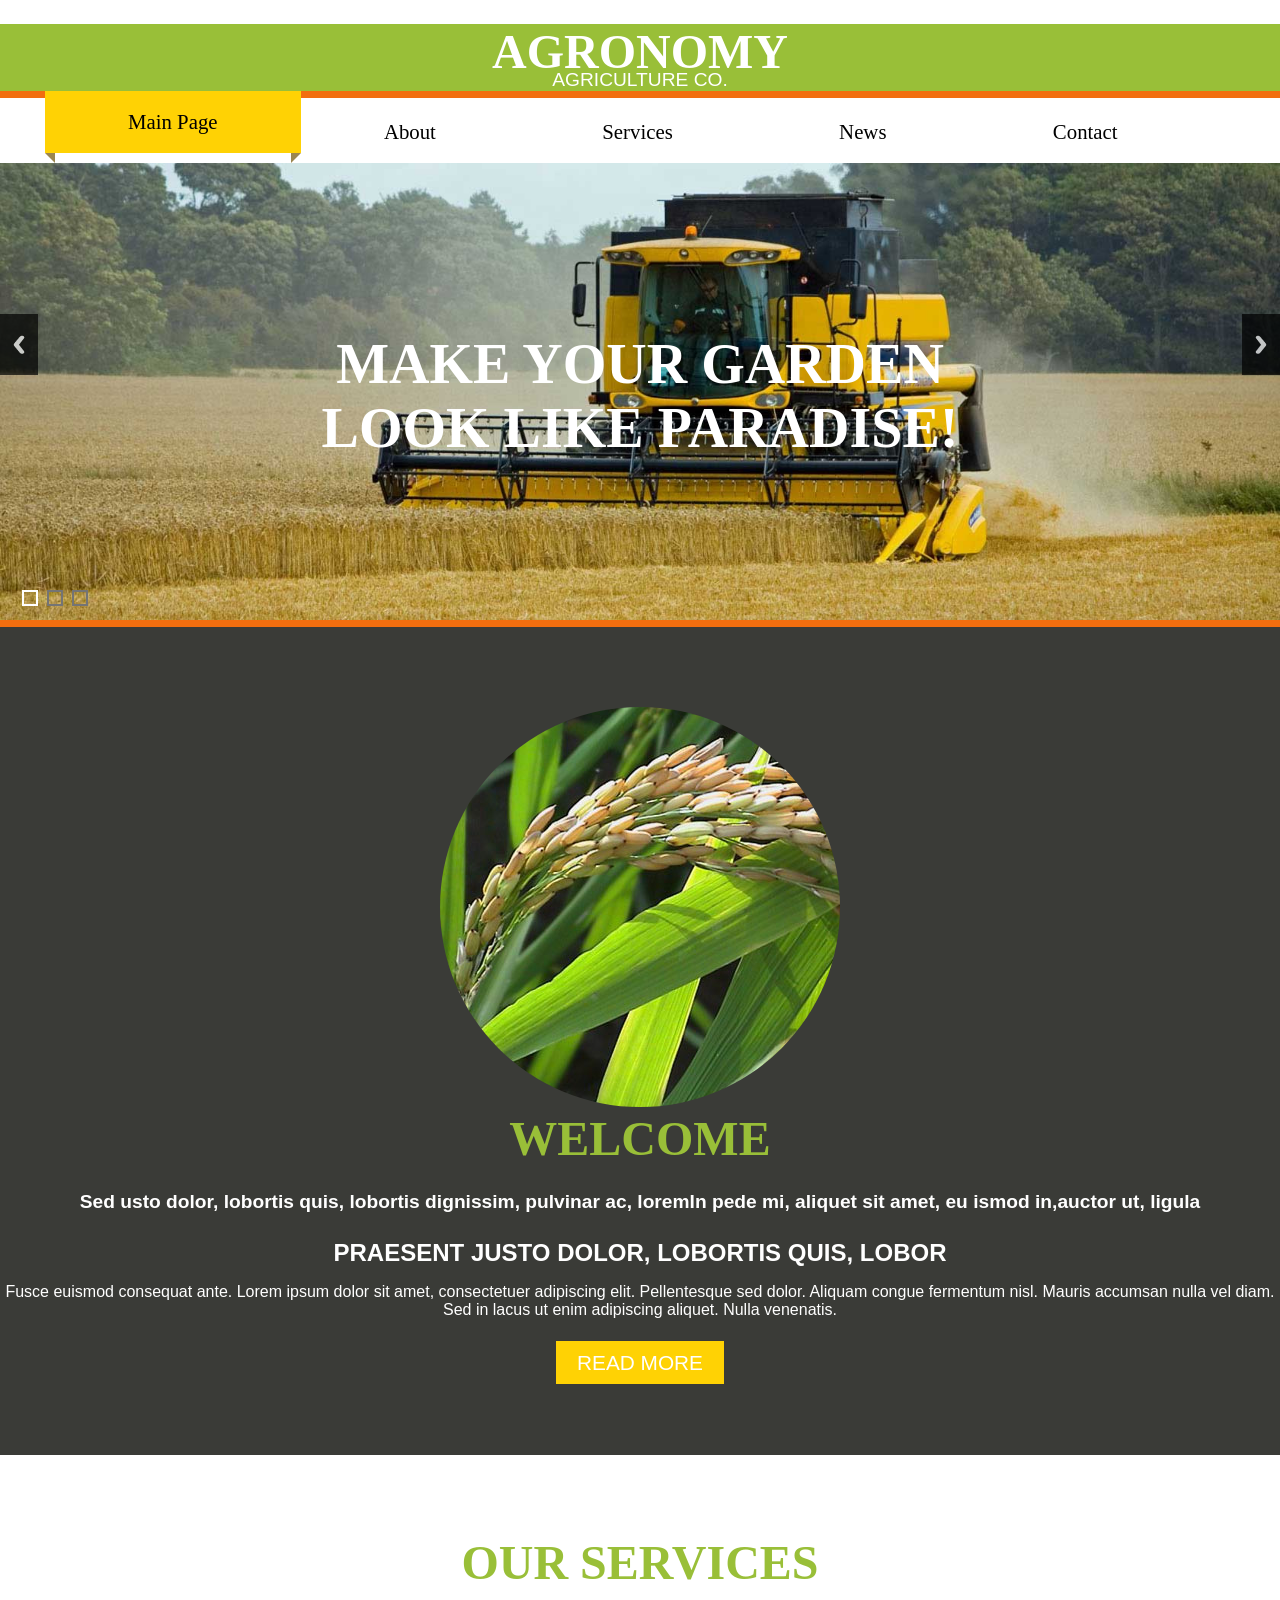
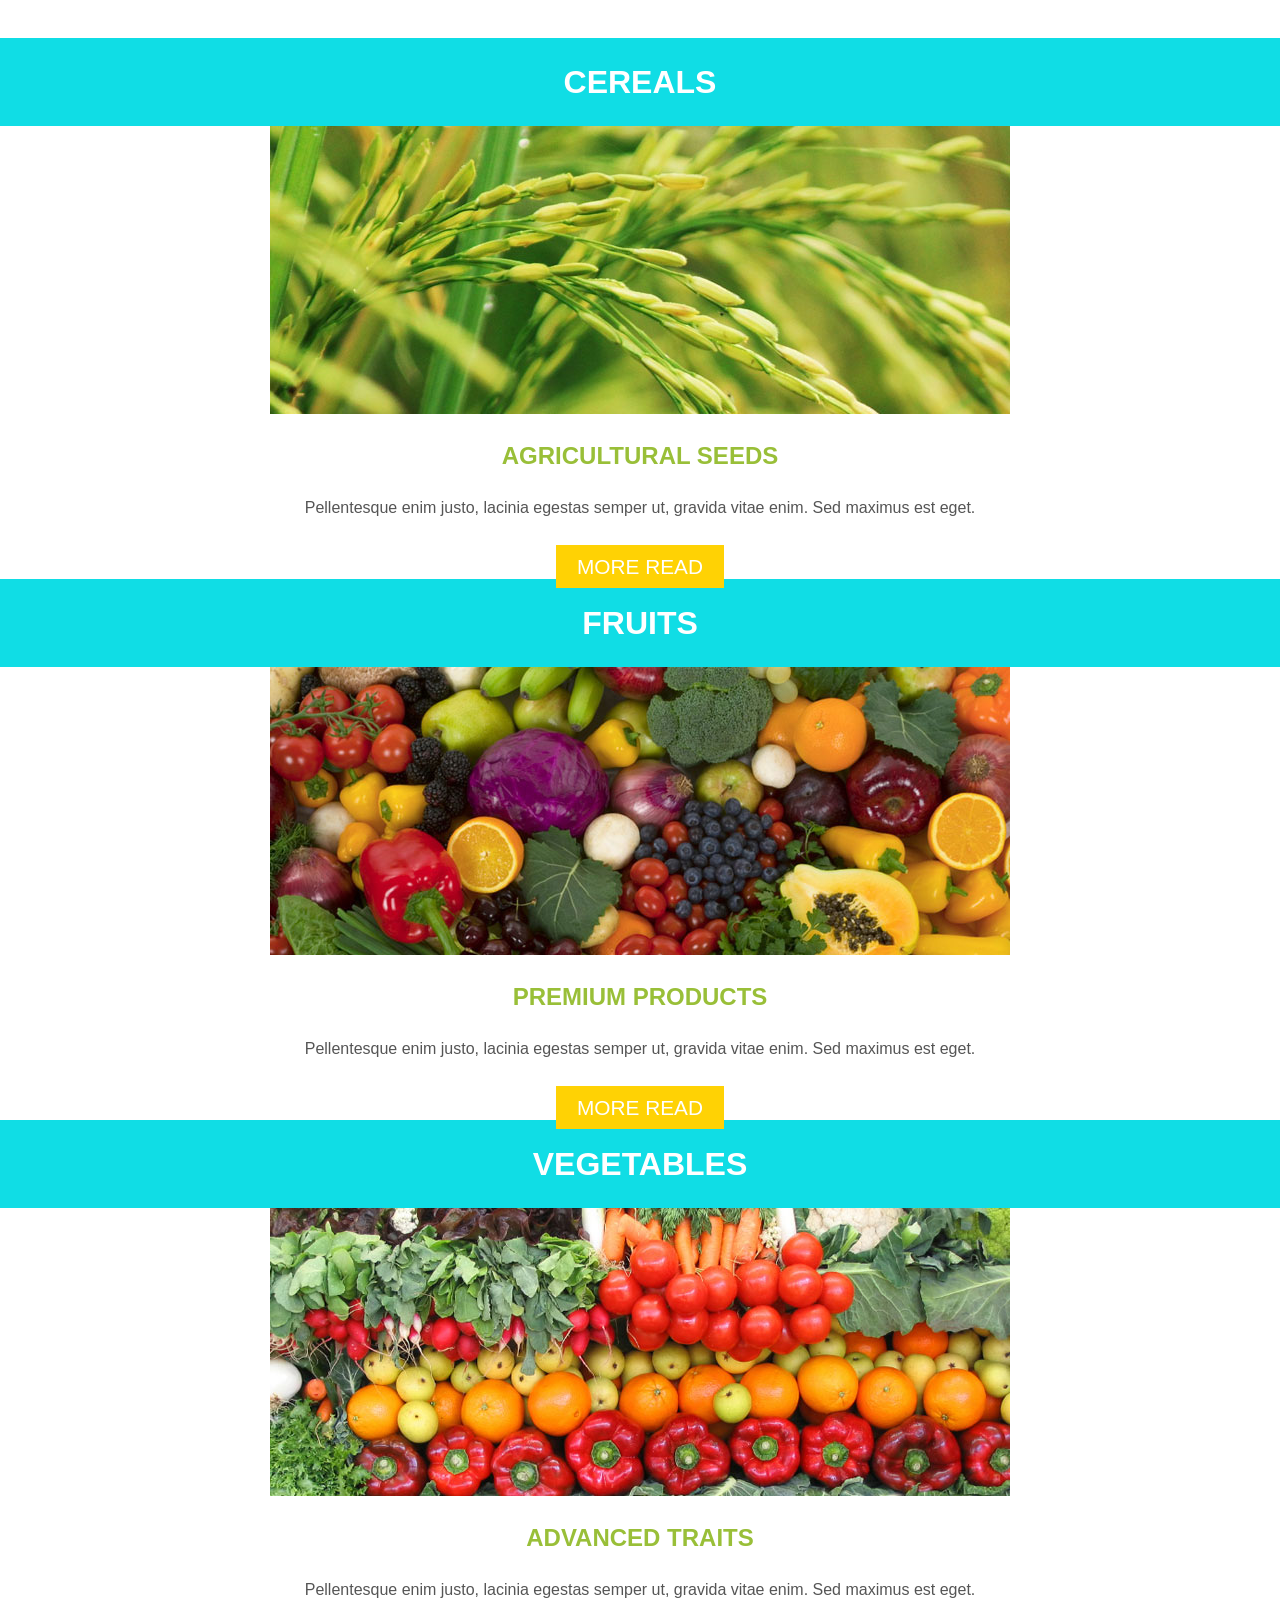
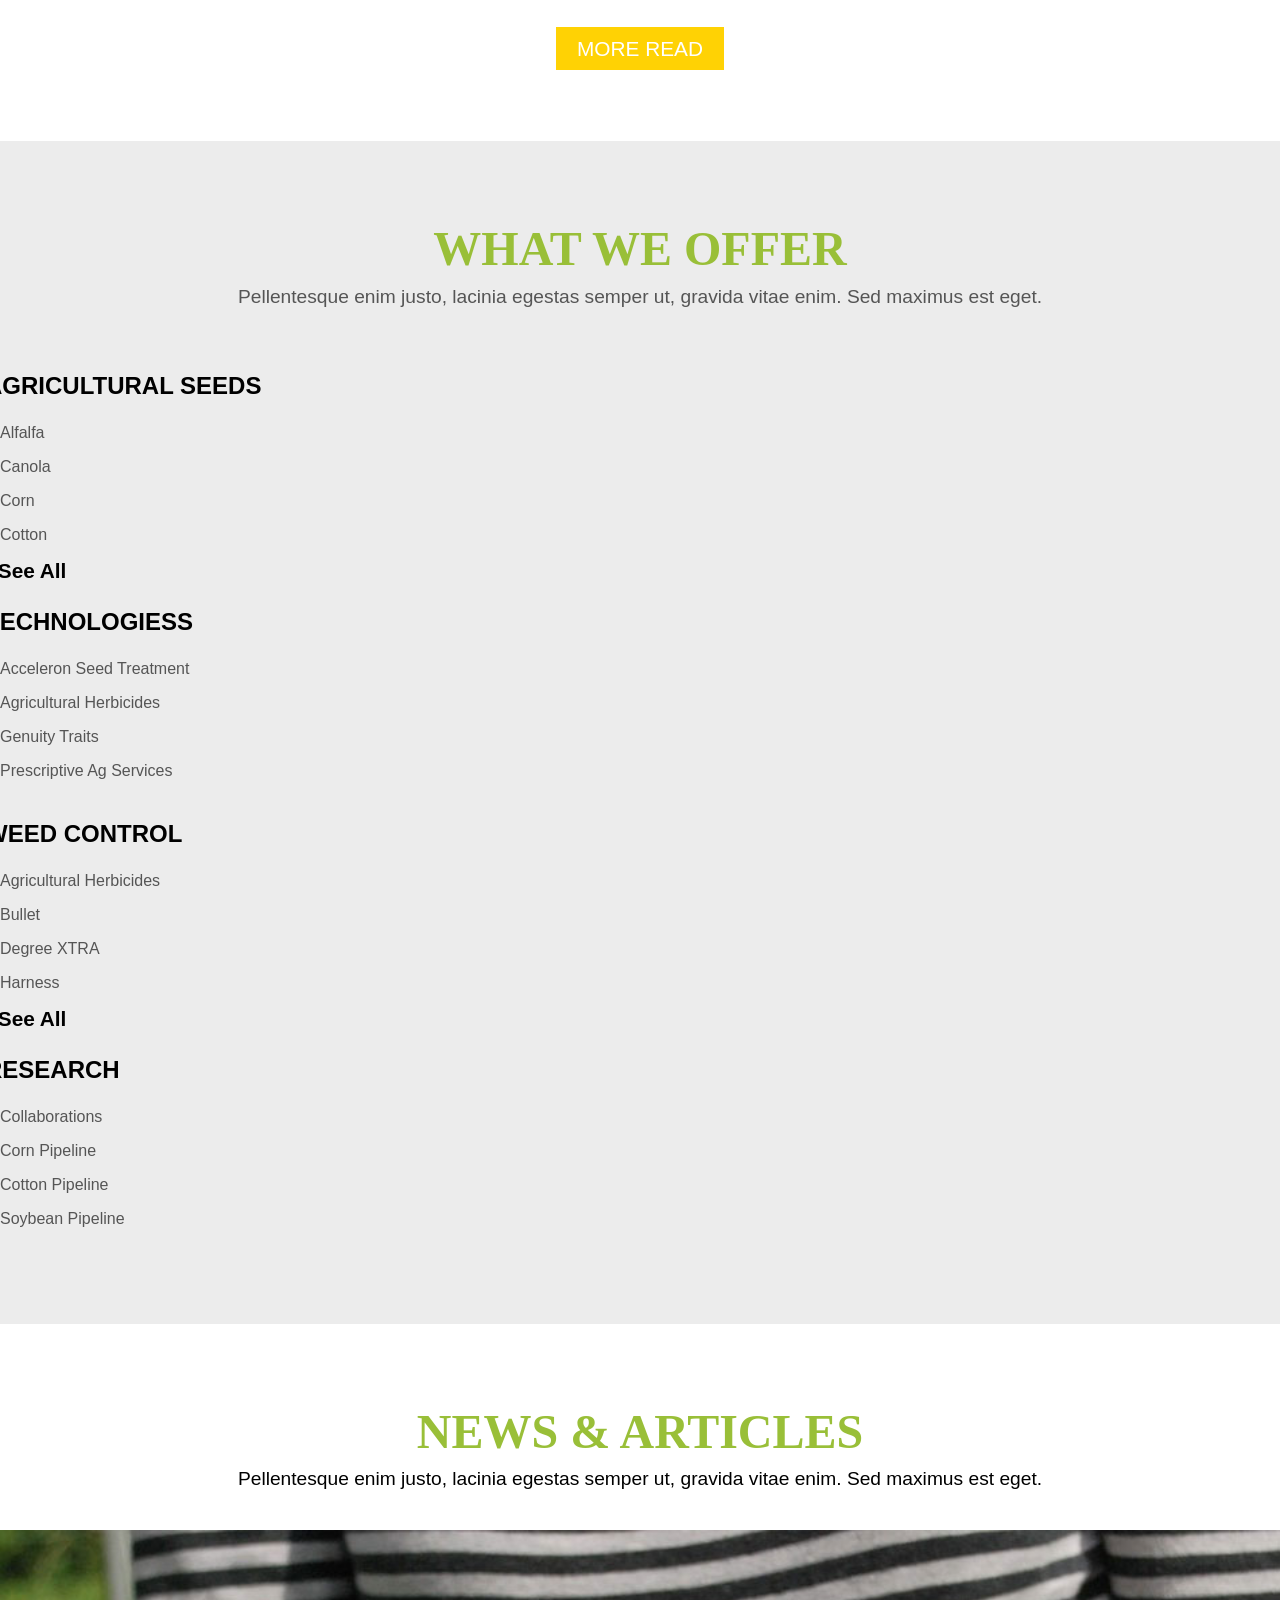
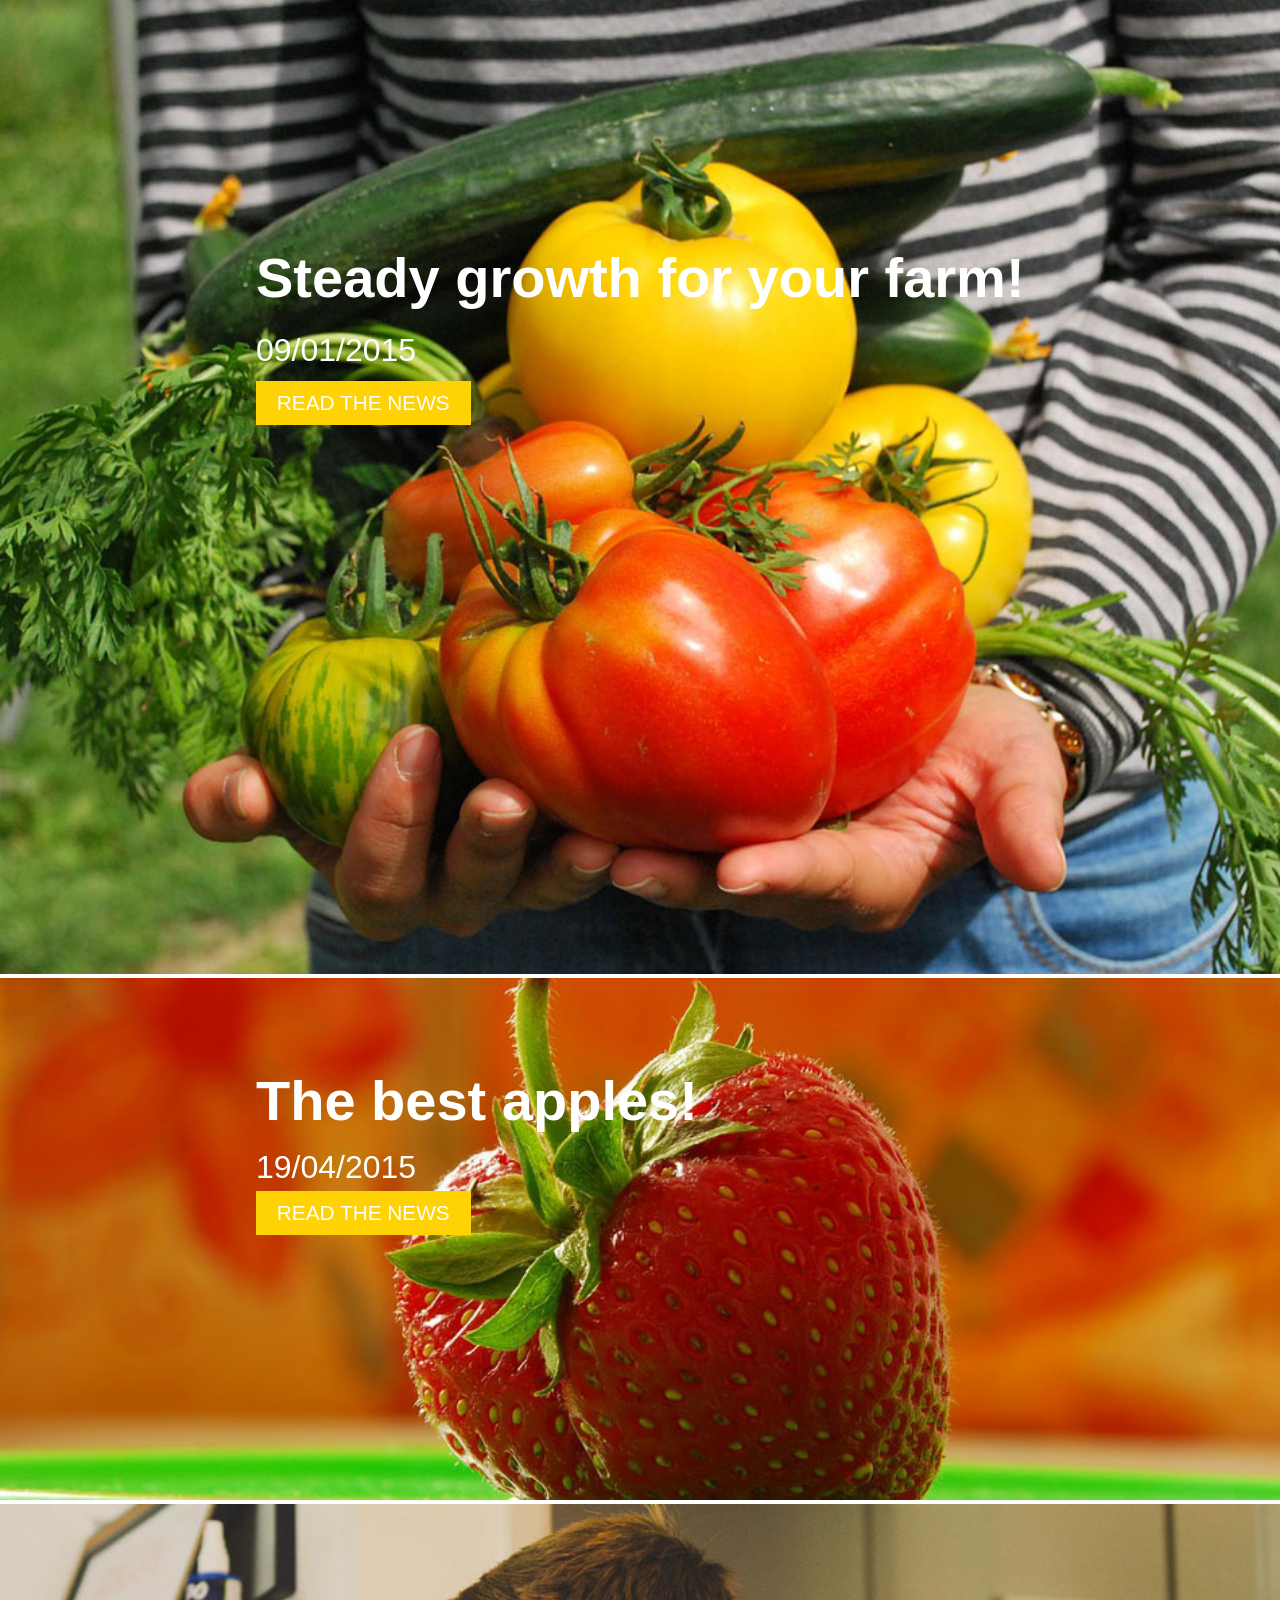
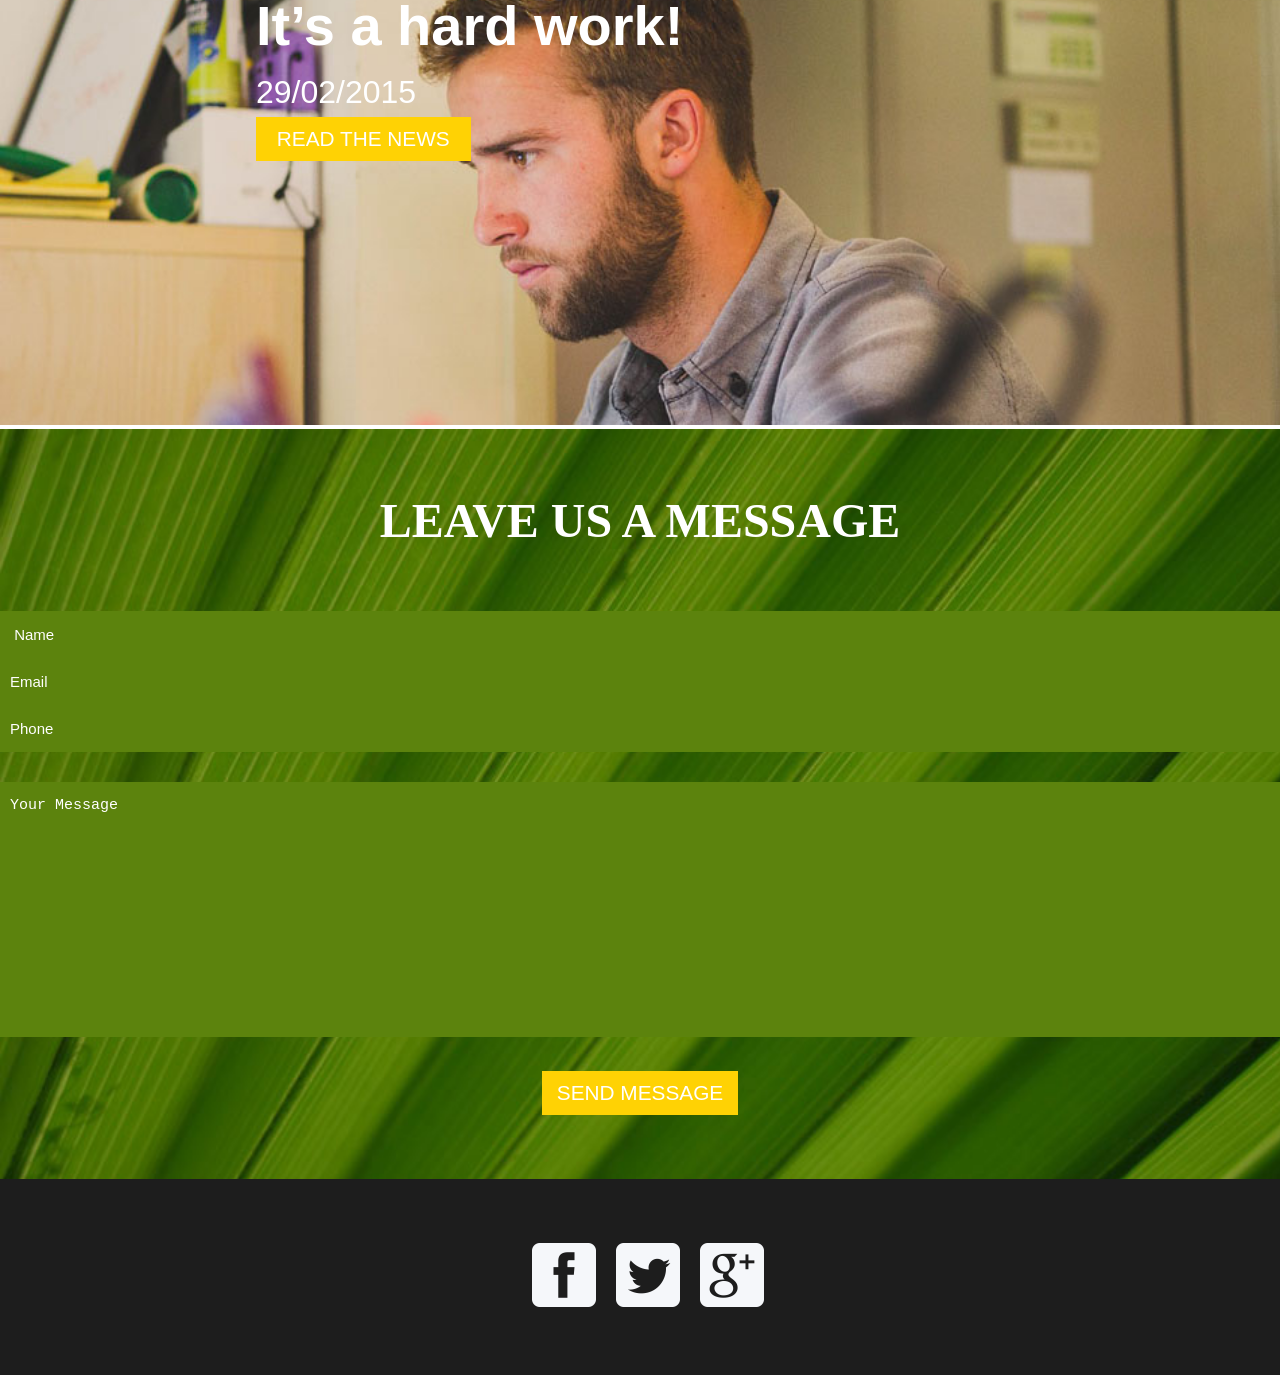
==== nginx/nginx-install/html/daoyuanfarm/index.html @ 112fe392 "dayuanfarm-html" ====
<!DOCTYPE HTML>
<html>
<head>
<title>Home</title>
<link href="css/bootstrap.css" rel="stylesheet" type="text/css" media="all">
<link href="css/style.css" rel="stylesheet" type="text/css" media="all" />
<meta name="viewport" content="width=device-width, initial-scale=1">
<meta http-equiv="Content-Type" content="text/html; charset=utf-8" />
<meta name="keywords" content="Agronomy Responsive web template, Bootstrap Web Templates, Flat Web Templates, Andriod Compatible web template, 
Smartphone Compatible web template, free webdesigns for Nokia, Samsung, LG, SonyErricsson, Motorola web design" />
<script type="application/x-javascript"> addEventListener("load", function() { setTimeout(hideURLbar, 0); }, false); function hideURLbar(){ window.scrollTo(0,1); } </script>
<link href='css/css?family=Roboto+Slab:400,700,300,100' rel='stylesheet' type='text/css'><script src="js/responsiveslides.min.js"></script>
<link href='css/css?family=Open+Sans:300italic,400italic,600italic,700italic,800italic,400,300,600,700,800' rel='stylesheet' type='text/css'>
<script src="js/jquery-1.11.1.min.js"></script>
 <script src="js/responsiveslides.min.js"></script>
    <script>
    $(function () {
      $("#slider").responsiveSlides({
      	auto: true,
      	nav: true,
      	speed: 500,
        namespace: "callbacks",
        pager: true,
      });
    });
  </script>
<!---- start-smoth-scrolling---->
<script type="text/javascript" src="js/move-top.js"></script>
<script type="text/javascript" src="js/easing.js"></script>
 <script type="text/javascript">
		jQuery(document).ready(function($) {
			$(".scroll").click(function(event){		
				event.preventDefault();
				$('html,body').animate({scrollTop:$(this.hash).offset().top},1200);
			});
		});
	</script>
<!---End-smoth-scrolling---->
<link rel="stylesheet" href="css/swipebox.css">
			<script src="js/jquery.swipebox.min.js"></script> 
			    <script type="text/javascript">
					jQuery(function($) {
						$(".swipebox").swipebox();
					});
				</script>


</head>
<body>
   <div class="header" id="home">
   	<div class="container">
   		<div class="header-top">
		<div class="logo">
   			<a href="index.html">agronomy</a>
   			<p>agriculture co.</p>
   			</div>
   		<div class='top-menu'>
   				<label class="menu">  </label>
   				<ul>
   	<li><a href='index.html' class="active"><span>Main Page</span></a></li>
    <li><a href='about.html'><span>About</span></a></li>
  	<li><a href='services.html'><span>Services</span></a></li>
   	<li><a href='news.html'><span>News</span></a></li>
   	<li><a href='contact.html'><span>Contact</span></a></li>
    <div class="clearfix"> </div>
    </ul>
     <!-- script for menu -->
				
		 <script>
		 $("label.menu").click(function(){
		 $(".top-menu ul").slideToggle("slow" , function(){
		 });
		 });
		 </script>

					<!-- //script for menu -->

	</div>
</div>
   </div>
   	</div>
   	<div class="header-slider">
   		<div class="slider">
	    <div class="callbacks_container">
	      <ul class="rslides" id="slider">
	        <li>
	          <img src="images/1.jpg" alt="">
	          <div class="caption">
	          	<h3>Make your garden look like paradise!</h3>
	          </div>
	        </li>
	         <li>
	          <img src="images/2.jpg" alt="">
	          <div class="caption">
	          		<h3>Steady growth for your farm!</h3>
	          	</div>
	        </li>
	        <li>
	          <img src="images/3.jpg" alt="">
	          <div class="caption">
	          		<h3>Make your garden look like paradise!</h3>
	          	</div>
	        </li>
	      </ul>
	  </div>
	</div>
</div>
	<div class="content">
		<div class="welcome">
			<div class="container">
				<div class="wel-grids">
				<div class="col-md-4 wel-grid">
					<img src="images/img2.jpg" class="img-responsive" alt="" />
					</div>
					<div class="col-md-8 wel-grid1">
			<h3>welcome</h3>
			<h6>Sed usto dolor, lobortis quis, lobortis dignissim, pulvinar ac, loremIn pede mi, aliquet sit amet, eu ismod in,auctor ut, ligula</h6>
			<h5>PRAESENT JUSTO DOLOR, LOBORTIS QUIS, LOBOR</h5>
			<p>Fusce euismod consequat ante. Lorem ipsum dolor sit amet, consectetuer adipiscing elit. Pellentesque sed dolor. Aliquam congue fermentum nisl. Mauris accumsan nulla vel diam. Sed in lacus ut enim adipiscing aliquet. Nulla venenatis.
				</p>
				<a href="#" class="button">read more</a>
		</div>
		<div class="clearfix"> </div>
		</div>
		</div>
	</div>
	<div class="service-section">
		<div class="container">
			<h3>our services</h3>
			<div class="service-grids">
				<div class="col-md-4 service-grid">
					<h4>cereals</h4>
					<img src="images/img3.jpg" class="img-responsive" alt="" />
					<h5>agricultural seeds</h5>
					<p>Pellentesque enim justo, lacinia egestas semper ut, gravida vitae enim. Sed maximus est eget.</p>
					<a href="#" class="button1"> more read</a>
					</div>
					<div class="col-md-4 service-grid">
					<h4>fruits</h4>
					<img src="images/img4.jpg" class="img-responsive" alt="" />
					<h5>PREMIUM PRODUCTS</h5>
					<p>Pellentesque enim justo, lacinia egestas semper ut, gravida vitae enim. Sed maximus est eget.</p>
					<a href="#" class="button1"> more read</a>
					</div>
					<div class="col-md-4 service-grid">
					<h4>vegetables</h4>
					<img src="images/img5.jpg" class="img-responsive" alt="" />
					<h5>ADVANCED TRAITS</h5>
					<p>Pellentesque enim justo, lacinia egestas semper ut, gravida vitae enim. Sed maximus est eget.</p>
					<a href="#" class="button1"> more read</a>
					</div>
					<div class="clearfix"> </div>
				</div>
			</div>
		</div>
		<div class="what">
			<div class="container">
				<div class="what-header">
				<h3>what we offer</h3>
				<p>Pellentesque enim justo, lacinia egestas semper ut, gravida vitae enim. Sed maximus est eget.</p>
				</div>
				<div class="what-grids">
				<div class="col-md-3 what-grid">
					<h4>AGRICULTURAL SEEDS</h4>
					<ul class="list">
						<li><a href="#">Alfalfa</a>
								<li><a href="#">Canola</a>
										<li><a href="#">Corn</a>
												<li><a href="#">Cotton</a>
						</ul>
					<a href="#" class="button2"> see all</a>
					</div>
					<div class="col-md-3 what-grid">
					<h4>TECHNOLOGIESs</h4>
					<ul class="list">
						<li><a href="#">Acceleron Seed Treatment</a>
								<li><a href="#">Agricultural Herbicides</a>
										<li><a href="#">Genuity Traits</a>
												<li><a href="#">Prescriptive Ag Services</a>
						</ul>
					</div>
					<div class="col-md-3 what-grid">
						<h4>WEED CONTROL</h4>
					<ul class="list">
						<li><a href="#">Agricultural Herbicides</a>
								<li><a href="#">Bullet</a>
										<li><a href="#">Degree XTRA</a>
												<li><a href="#">Harness</a>
						</ul>
					<a href="#" class="button2"> see all</a>
					</div>
					<div class="col-md-3 what-grid">
						<h4>RESEARCH</h4>
					<ul class="list">
						<li><a href="#">Collaborations</a>
								<li><a href="#">Corn Pipeline</a>
										<li><a href="#">Cotton Pipeline</a>
												<li><a href="#">Soybean Pipeline</a>
						</ul>
					</div>
					<div class="clearfix"> </div>
				</div>
				</div>
				</div>
				<div class="news-section">
					<div class="container">
						<div class="news-header">
				<h3>News & articles</h3>
				<p>Pellentesque enim justo, lacinia egestas semper ut, gravida vitae enim. Sed maximus est eget.</p>
				</div>
				</div>
				<div class="news-grids">
				<div class="col-md-6 news-grid">
<a href="images/img6.jpg" class="swipebox"><img src="images/img6.jpg" /></a>
					<div class="news-info">
						<h4>Steady growth for your farm!</h4>
						<p>09/01/2015</p>
						<a href="#" class="button1"> read the news</a>
						</div>
					</div>
					<div class="col-md-6 news-grid1">
						<div class="news-grid2">
<a href="images/img7.jpg" class="swipebox"><img src="images/img7.jpg" /></a>
						<div class="news-info1">
						<h4>The best apples!</h4>
						<p>19/04/2015</p>
						<a href="#" class="button1"> read the news</a>
						</div>
						</div>
						<div class="news-grid3">
<a href="images/img8.jpg" class="swipebox"><img src="images/img8.jpg" /></a>
						<div class="news-info1">
						<h4>It’s a hard work!</h4>
						<p>29/02/2015</p>
						<a href="#" class="button1"> read the news</a>
						</div>
						</div>
					</div>
					<div class="clearfix"> </div>
				</div>
			</div>
			<!--div class="google-map">
				<iframe src="https://www.google.com/maps/embed?pb=!1m12!1m8!1m3!1d3105.6247032762103!2d-77.030374!3d38.8868275!3m2!1i1024!2i768!4f13.1!2m1!1susda+agriculture!5e0!3m2!1sen!2sin!4v1430823037391"> 
					</iframe>
				</div-->
		<div class="contact-section">
			<div class="container">
				<h3> LEAVE US A MESSAGE</h3>
				<div class="contact-grid">
			<div class="col-md-4 contactgrid">
				<input type="text" class="text" value=" name" onfocus="this.value = '';" onblur="if (this.value == '') {this.value = ' name';}">
				</div>
				<div class="col-md-4 contactgrid">
				<input type="text" class="text" value="email" onfocus="this.value = '';" onblur="if (this.value == '') {this.value = 'email';}">
				</div>
				<div class="col-md-4 contactgrid">
				<input type="text" class="text" value="phone" onfocus="this.value = '';" onblur="if (this.value == '') {this.value = 'phone';}">
				</div>
				<div class="clearfix"> </div>
				<div class="col-md-12 contactgrid1">
				<textarea onfocus="if(this.value == 'Your Message') this.value='';" onblur="if(this.value == '') this.value='Your Message';" >Your Message</textarea>
				</div>
				<div class="contactgrid2">
				<input type="button" value="send message">
			   </div>
			   
				</div>

				</div>
			</div>
			<div class="footer-section">
				<div class="container">
					<div class="footer-top">
								<div class="social-icons">
										<a href="#"><i class="icon1"></i></a>
										<a href="#"><i class="icon2"></i></a>
										<a href="#"><i class="icon3"></i></a>
									</div>
								</div>

					<!--div class="footer-bottom">
									<p>Copyright &copy; 2015.Company name All rights reserved.<a target="_blank" href="http://www.freemoban.com/">www.freemoban.com</a></p>
									</div-->
									 <script type="text/javascript">
						$(document).ready(function() {
							/*
							var defaults = {
					  			containerID: 'toTop', // fading element id
								containerHoverID: 'toTopHover', // fading element hover id
								scrollSpeed: 1200,
								easingType: 'linear' 
					 		};
							*/
							
							$().UItoTop({ easingType: 'easeOutQuart' });
							
						});
					</script>
				<a class="scroll" href="#home" id="toTop" style="display: block;"> <span id="toTopHover" style="opacity: 1;"> </span></a>

								</div>
							</div>
	</body>
</html>
---- nginx/nginx-install/html/daoyuanfarm/css/style.css ----
/*--
Author: W3layouts
Author URL: http://w3layouts.com
License: Creative Commons Attribution 3.0 Unported
License URL: http://creativecommons.org/licenses/by/3.0/
--*/
body a{
    transition:0.5s all;
	-webkit-transition:0.5s all;
	-moz-transition:0.5s all;
	-o-transition:0.5s all;
	-ms-transition:0.5s all;
}
input[type="button"]{
	transition:0.5s all;
	-webkit-transition:0.5s all;
	-moz-transition:0.5s all;
	-o-transition:0.5s all;
	-ms-transition:0.5s all;
}

h1,h2,h3,h4,h5,h6{
	padding:0 0;
	margin:0 0;
}
p{
	padding:0 0;
	margin:0 0;
}
ul{
	padding:0 0;
	margin:0 0;	
}
body{
	padding:0 0;
	margin:0 0; 
	font-family: 'Open Sans', sans-serif;
}
.header{
	background:#99bf38;
	  border-bottom: 7px solid #F26E0F
}
.header-top {
  margin-top: 1.5em;
}
.logo{
  text-align: center;
}
.logo a {
  font-size: 3em;
  text-decoration: none;
  text-transform: uppercase;
  font-weight: 600;
  color: #fff;
  font-family: "Roboto Slab", serif;
}
.logo p {
  color: #fff;
  text-transform: uppercase;
  font-size: 1.2em;
  margin-top: -10px;
}
.top-menu {
  margin: 0 auto;
  width:93%;
}
.top-menu ul li {
  display: block;
}
.top-menu:after, .top-menu:before {
	content: "";
    float:left;
}
.top-menu:after {
    border-right-color:transparent;
}

.top-menu:before {
    border-left-color:transparent;
}
.top-menu span {
    background:#fff;
    display:inline-block;
    line-height:3em;
    padding:0 4em;
    font-family: "Roboto Slab", serif;
    margin-top:0.5em;
    position:relative;
	font-size: 1.3em;
    -webkit-transition: background-color 0.2s, margin-top 0.2s;  /* Saf3.2+, Chrome */
    -moz-transition: background-color 0.2s, margin-top 0.2s;  /* FF4+ */
    -ms-transition: background-color 0.2s, margin-top 0.2s;  /* IE10 */
    -o-transition: background-color 0.2s, margin-top 0.2s;  /* Opera 10.5+ */
    transition: background-color 0.2s, margin-top 0.2s;
}
.top-menu a:hover span {
    background:#fff;
    margin-top:0;
}
.top-menu a.active span {
    background:#FFD204;
    margin-top:0;
}
.top-menu span:before {
    content: "";
    position:absolute;
    top:3em;
    left:0;
    border-right:0.5em solid #9B8651;
    border-bottom:0.5em solid #fff;
}
.top-menu span:after {
    content: "";
    position:absolute;
    top:3em;
    right:0;
    border-left:0.5em solid #9B8651;
    border-bottom:0.5em solid #fff;
}
.top-menu a:link, .ribbon a:visited { 
    color:#000;
    text-decoration:none;
    float:left;
    height:4.5em;
    overflow:hidden;
}
/*--- slider-css --*/
.slider {
	position: relative;
}
.rslides {
  position: relative;
  list-style: none;
  overflow: hidden;
  width: 100%;
  padding: 0;
  margin: 0;
  }
.rslides li {
  -webkit-backface-visibility: hidden;
  position: absolute;
  display: none;
  width: 100%;
  left: 0;
  top: 0;
  }
.rslides li:first-child {
  position: relative;
  display: block;
  float: left;
  }
.rslides img {
  display: block;
  height: auto;
  float: left;
  width: 100%;
  border: 0;
 }
.caption {
  width: 40%;
  position: absolute;
  top: 41%;
  left: 27%;
  text-align: center;
}
.caption h3{
	color: #FFF;
	font-weight: 700;
	font-size: 3.5em;
	text-transform: uppercase;
	margin-bottom: 0.5em;
	font-family: "Roboto Slab", serif;
}
a.morebtn{
	background:#3D3D3D;
	padding:0.8em 0;
	display:block;
	font-size:0.875em;
	text-transform:uppercase;
	color:#FFF;
	width:20%;
	margin:0 auto;
	transition:0.5s all ease;
	-webkit-transition:0.5s all ease;
	-moz-transition:0.5s all ease;
	-o-transition:0.5s all ease;
	-ms-transition:0.5s all ease;
}
a.morebtn:hover{
	background:#585686;
}
.callbacks_tabs a:after {
	content: "\f111";
	font-size: 0;
	font-family: FontAwesome;
	visibility: visible;
	display: block;
	height: 12px;
	width: 12px;
	display: inline-block;
	border: 2px solid #747474;
}
.callbacks_here a:after{
	border: 2px solid #FFF;
}
.callbacks_tabs a{
	visibility:hidden;
}
.callbacks_tabs li{
	display:inline-block;
}
ul.callbacks_tabs.callbacks1_tabs {
	position: absolute;
	bottom: 14px;
	z-index: 999;
	left: 13px;
}
.callbacks_nav {
  position: absolute;
  -webkit-tap-highlight-color: rgba(0,0,0,0);
  top: 50%;
  left: 0;
  opacity: 0.7;
  z-index: 3;
  text-indent: -9999px;
  overflow: hidden;
  text-decoration: none;
  height: 61px;
  width: 38px;
  background: transparent url("../images/themes.gif") no-repeat left top;
  margin-top: -45px;
  }
.callbacks_nav.next {
  left: auto;
  background-position: right top;
  right: 0;
 }
/*-- responsive-mediaquries --*/
@media(max-width:1024px){
	.caption {
		width: 63%;
		top: 31%;
		left: 19%;
	}
}
@media(max-width:768px){
	.caption {
		width: 70%;
		top: 22%;
		left: 13%;
	}
	.caption h3{
		font-size:1.5em;
	}
	a.morebtn {
		width: 26%;
	}
	.callbacks_nav {
	  	top: 55%;
	 }
}
@media(max-width:640px){
	.caption {
		width: 70%;
		top: 12%;
		left: 13%;
	}
	.caption h3{
		font-size:1.5em;
	}
	a.morebtn {
		width: 30%;
	}
	.callbacks_tabs a:after {
		height: 10px;
		width: 10px;
	}
}
@media(max-width:480px){
	.caption {
		width: 70%;
		top: 14%;
		left: 13%;
	}
	.callbacks_nav {
	  	top: 60%;
	 }
	.caption p{
		height:25px;
		overflow:hidden;
		margin:0.5em 0;
	}
	.caption h3{
		font-size:1.4em;
	}
	a.morebtn {
		width: 40%;
		font-size:0.8em;
	}
	.callbacks_tabs a:after {
		height:4px;
		width: 4px;
	}
	ul.callbacks_tabs.callbacks1_tabs {
		bottom: 10px;
		left: 4px;
	}
}
@media(max-width:320px){
	.caption {
		width: 70%;
		top: 14%;
		left: 13%;
	}
	.callbacks_nav {
	  	top: 63%;
	 }
	.caption p{
		height:25px;
		overflow:hidden;
		margin:0.2em 0;
	}
	.caption h3{
		font-size:1em;
	}
	a.morebtn {
		width: 50%;
		font-size: 0.8em;
		padding:0.6em 0.5em; 
	}
	.callbacks_tabs a:after {
		height:4px;
		width: 4px;
	}
	ul.callbacks_tabs.callbacks1_tabs {
		bottom: 10px;
		left: 4px;
	}
}
.header-slider {
  border-bottom: 7px solid #F26E0F;
}
.welcome {
  text-align: center;
  padding: 5em 0;
  background: #3a3b37;
}
.wel-grid1 h3 {
  font-size: 3em;
  text-transform: uppercase;
  color:#99bf38;
  font-weight: 600;
  font-family: "Roboto Slab", serif;
}
.wel-grid1 h6 {
  font-size: 1.2em;
  color:#fff;
  padding: 1em 0;
  line-height: 1.8em;
}
.wel-grid1 h5 {
  font-size: 1.5em;
  text-transform: uppercase;
  font-weight: 600;
  color:#fff;
}
.wel-grid1 p {
  font-size: 1em;
  color:#fff;
 margin: 1em 0 2em;
}
.wel-grid img {
  border-radius: 200px;
  -ms-border-radius: 200px;
  -o-border-radius:200px;
  -webkit-border-radius: 200px;
  -moz-border-radius:200px;
}
a.button {
  font-size: 1.3em;
  padding: 0.5em 1em;
  text-decoration: none;
  text-transform: uppercase;
  background: #FFD204;
  border: none;
  color: #fff;
}
a.button:hover {
  background: #99bf38;
}
.service-section {
  text-align: center;
  padding: 5em 0;
}
.service-section h3 {
  font-size: 3em;
  text-transform: uppercase;
  color: #99bf38;
  font-weight: 600;
  margin-bottom: 1em;
  font-family: "Roboto Slab", serif;
}
.service-grid h4 {
  font-size: 2em;
  text-transform: uppercase;
  color: #fff;
  font-weight: 700;
  background:#10DDE5;
  padding: 0.8em 0;
 }
.service-grid h5 {
  font-size: 1.5em;
  text-transform: uppercase;
  color: #99bf38;
  padding: 1em 0;
      font-weight: 700;
}
.service-grid p {
  font-size: 1em;
  color: #555;
  margin-bottom: 2em;
    line-height: 1.8em;
}
.mg-image img {
    -webkit-transition: all 1s ease; /* Safari and Chrome */
    -moz-transition: all 1s ease; /* Firefox */
    -o-transition: all 1s ease; /* IE 9 */
    -ms-transition: all 1s ease; /* Opera */
    transition: all 1s ease;
        max-width: 100%;
}
.mg-image:hover img {
    -webkit-transform:scale(1.25); /* Safari and Chrome */
    -moz-transform:scale(1.25); /* Firefox */
    -ms-transform:scale(1.25); /* IE 9 */
    -o-transform:scale(1.25); /* Opera */
     transform:scale(1.25);
}

a.button1 {
  font-size: 1.3em;
  padding: 0.5em 1em;
  text-decoration: none;
  text-transform: uppercase;
  background: #FFD204;
  border: none;
  color: #fff;
}
a.button1:hover {
  background: #99bf38;
}
.what {
  padding: 5em 0;
  background: #ececec;
}
.what-header {
  text-align: center;
    margin-bottom: 2.5em;
}
.what-header h3 {
  font-size: 3em;
  text-transform: uppercase;
  color: #99bf38;
  font-weight: 600;
 margin-bottom: 0.2em;
 font-family: "Roboto Slab", serif;
}
.what-header p {
  font-size: 1.2em;
  color: #555;
}
.what-grid h4 {
  font-size: 1.5em;
  text-transform: uppercase;
  color: #000;
  margin: 0 0px 0 -15px;
  padding: 1em 0;
    font-weight: 700;
}
.list li a {
  font-size: 1em;
  color: #555;
  padding: 0em 0 1em;
  display: block;
  text-decoration: none;
}
.list li a:hover {
  color: #99bf38;
}
a.button2 {
  font-size: 1.3em;
  padding: 0.5em 1em;
  text-decoration: none;
  text-transform: capitalize;
  border: none;
  color: #000;
  margin: 0 0px 0 -23px;
  font-weight: 600;
}
a.button2:hover {
  color: #99bf38;
 }
.news-section {
  padding: 5em 0 0;
}
.news-header {
  text-align: center;
  margin-bottom: 2.5em;
}
.news-header h3 {
  font-size: 3em;
  text-transform: uppercase;
  color: #99bf38;
  font-weight: 600;
  margin-bottom: 0.2em;
  font-family: "Roboto Slab", serif;
}
.news-header p {
  font-size: 1.2em;
  color: #000;
}
.news-grid img {
  width: 100%;
}
.news-grid1 img {
  width: 100%;
}
.news-grid {
  padding: 0;
}
.news-grid {
  position: relative;
}
.news-info {
  width: 63%;
  top: 30%;
  left: 20%;
   position: absolute;
}
.news-grid1 {
  padding: 0;
}
.news-info h4 {
  font-size: 4.5em;
  color: #fff;
  font-weight: 600;
}
.news-info p {
  font-size: 2em;
  color: #fff;
    margin: 1em 0;
}
.news-grid2 {
 position: relative;
}
.news-grid3 {
 position: relative;
}
.news-info1 {
  width: 63%;
  top: 25%;
  left: 20%;
   position: absolute;
}
.news-info1 h4 {
  font-size: 4.5em;
  color: #fff;
  font-weight: 600;
}
.news-info1 p {
  font-size: 2em;
  color: #fff;
   margin: 0.8em 0;
}
.contact-section {
  background:url("../images/banner.jpg") no-repeat;
  background-size:cover;
  padding: 4em 0;
}
.contact-section h3{
	font-size: 3em;
  text-transform: uppercase;
  color: #fff;
  font-weight: 600;
  margin-bottom: 1.3em;
  font-family: "Roboto Slab", serif;
  text-align: center;
}
.contactgrid input[type="text"] {
  width: 100%;
  background: none;
  outline: none;
  border: none;
  font-size: 15px;
  color: #fff;
  text-transform: capitalize;
  padding: 15px 10px;
  background: rgba(92, 131, 13, 1);
}
.contactgrid1 textarea  {
	width: 100%;
	background: none;
	outline: none;
	 border: none;
	resize: none;
	font-size: 15px;
	color: #fff;
	text-transform: capitalize;
	padding: 15px 10px;
	height: 15em;
    margin: 2em 0;
   background:rgba(92, 131, 13, 1);
}
.contactgrid2 {
	  text-align: center;
}
.contactgrid2 input[type="button"] {
  color: #fff;
  background: #FFD204;
  border: none;
  font-size: 1.3em;
  outline: none;
  text-transform: uppercase;
  padding: 10px 15px;
}
.contactgrid2 input[type="button"]:hover {
	color: #000;
}
.google-map iframe {
  width: 100%;
  height: 400px;
  border: none;
}
.footer-section{
	padding:4em 0;
	text-align:center;
	background:rgb(29, 29, 29);
}
.social-icons i{
	width:64px;
	height:64px;
	background:url("../images/img-sprite.png") no-repeat 0px 0px;
	display: inline-block;
	margin: 0 0 0 1em;
}
.social-icons i.icon1{
	background:url("../images/img-sprite.png") no-repeat 0px 0px;
}
.social-icons i.icon1:hover {
  background-position: 0px -64px;
}
.social-icons i.icon2
{
	background:url("../images/img-sprite.png") no-repeat -64px 0px;
}
.social-icons i.icon2:hover {
  background-position: -64px -64px;
}
.social-icons i.icon3
{
	background:url("../images/img-sprite.png") no-repeat -128px 0px;
}
.social-icons i.icon3:hover {
  background-position: -128px -64px;
}
.footer-bottom {
	margin-top: 1em;
}
.footer-bottom p {
	font-size: 17px;
	color: #d5d6d7;
	font-weight: 400;
}
.footer-bottom a {
	font-size: 19px;
	color:#FFD204;
	font-weight: 400;
	text-transform: capitalize;
	
}
.footer-bottom a:hover {
	color: #44b2c1;
}
.footer-bottom p a {
	margin: 0 6px 0 6px;
}
/** about-section**/
.about-section {
  padding: 4em 0;
}
.about-section h3 {
  font-size: 3em;
  text-transform: uppercase;
  color: #99bf38;
  font-weight: 600;
  font-family: "Roboto Slab", serif;
  text-align: center;
  margin-bottom: 1em;
}
.about-grid img {
  width: 100%;
}
.about-grid1 h4 {
  font-size: 1.5em;
  margin-bottom: 0.2em;
  color: #000;
  font-weight: 600;
}
.about-grid1 p {
 font-size: 1em;
  padding: 0.3em 0;
  color: #555;
  line-height: 1.8em;
}
.team-section {
  text-align: center;
  background: #ececec;
  padding: 4em 0;
  }
.team-section h3 {
  font-size: 2em;
  text-transform: uppercase;
  color: #99bf38;
  font-weight: 600;
  font-family: "Roboto Slab", serif;
  text-align: center;
  margin-bottom: 1em;
}
.team-grid h4 {
  font-size: 1.5em;
  padding: 0.5em 0;
  color: #99bf38;
}
.team-grid p {
  margin-bottom: 0.8em;
  font-size: 1em;
  padding: 0.3em 0;
  color: #555;
  line-height: 1.8em;
}
.team-grid img{
  width: 100%;
}
.service-section1 {
  padding: 4em 0;
}
.service-section1 h3 {
  font-size: 3em;
  text-transform: uppercase;
  color: #99bf38;
  font-weight: 600;
  font-family: "Roboto Slab", serif;
  text-align: center;
  margin-bottom: 0.3em;
}
.service-grid2 {
  margin-top: 5em;
}
.contact{
	display: block;
	  padding: 4em 0;
}
.contact h3 {
	font-size: 3em;
	text-transform: capitalize;
    color: #99bf38;
    text-transform: uppercase;
	font-weight: 700;
	text-align: center;
    margin-bottom: 1em;
    font-family: "Roboto Slab", serif;
}
.contact_info{
	float: right;
	width: 64.33333%;
}
.contact-map {
	margin-top: 2%;
}
.company_address {
	float: left;
	margin-right: 3%;
	width: 32.3333%;
}
.span_1_of_2 h2{
	font-size: 2.5em;
	color: #99bf38;
   text-transform: capitalize;
	word-spacing: 1px;
	margin-bottom: 0.5em;
	
	
}
.span_2_of_4 h2{
	font-size: 2.5em;
	color: #99bf38;
	text-transform: capitalize;
	word-spacing: 1px;
	margin-bottom: 15px;
	
}
.contact-form{
	position:relative;
	margin-top: 2%;
}
.contact-form div{
	padding:5px 0;
}
.contact-form span{
	color: #C9C9C9;
	display:block;
	font-size: 0.8725em;
	padding-bottom:5px;
}
.company_address p{
	font-size: 1em;
	color:#555;
	line-height: 1.8em;
}
.company_address p span{
	color: #8ABB96;
	cursor:pointer;
}
.company_address p span:hover{
	color: #C9C9C9;
	-webkit-transition:0.5s;
	-moz-transition:0.5s;
	-o-transition:0.5s;
	transition:0.5s;
}
.contact-form input[type="text"],.contact-form textarea{
	font-size: 1.1em;
	color: #000;
	font-weight: 500;
	padding: 14px;
	display: block;
	width: 98%;
	background: #fff;
	border:none;
	outline: none;
	-webkit-appearance: none;
	border-radius: 3px;
	-webkit-border-radius: 3px;
	-moz-border-radius: 3px;
	-o-border-radius: 3px;
	  border: 1px solid #000;
}
.contact-form textarea{
	resize:none;
	height:180px;	
	background: #fff;	
}
.contact-form input[type="text"]:focus,.contact-form textarea:focus{
	-webkit-transition:0.9s;
	-o-transition:0.9s;
	-moz-transition:0.9s;
	transition:0.9s;
	box-shadow: 0px 0px 1px rgba(154, 153, 162, 0.69);
	-webkit-box-shadow:0px 0px 1px rgba(154, 153, 162, 0.69);
	-moz-box-shadow0px 0px 1px rgba(154, 153, 162, 0.69);
	-o-box-shadow: 0px 0px 1px rgba(154, 153, 162, 0.69);
}
.contact-form input[type="submit"]{
	background: #6F6F6F;
	color: #ffffff;
	border: 1px solid #646464;
	cursor: pointer;
	padding: 10px 18px;
	display: inline-block;
	text-transform: uppercase;
	font-size:1em;
	font-weight: 400;
	outline: none;
	position: relative;
	-webkit-transition: all 0.3s;
	-moz-transition: all 0.3s;
	-o-transition: all 0.3s;
	transition: all 0.3s;
	border-radius: 3px;
	-webkit-border-radius: 3px;
	-moz-border-radius: 3px;
	-o-border-radius: 3px;
}
.contact-form input[type="submit"]:hover{
	outline:none;
	background: #e1184a;
	color: #ffffff;
}
.button a {
	background: #FFD204;
	color: #fff;
	text-decoration:none;
	border: none;
	font-size: 1.2em;
	cursor: pointer;
	padding: 12px 24px 12px;
	display: inline-block;
	text-transform: uppercase;
	letter-spacing: 1px;
	font-weight: 600;
	outline: none;
	position: relative;
	-webkit-transition: all 0.3s;
	-moz-transition: all 0.3s;
	-o-transition: all 0.3s;
	transition: all 0.3s;
	border-radius: 10px;
	-webkit-border-radius: 10px;
	-moz-border-radius: 10px;
	-o-border-radius: 10px;
	margin:0;
}
.button a:hover {
	background:#99bf38;
}
.company_address a {
	color:#FFD204;
}
.contact-form span label {
	color: #6C6767;
	font-size: 15px;
	font-weight: 700;
}
/***start blog***/
.pagenot-found
{
	font-family: 'Metal Mania', cursive;
	background: #eee;
	min-height: 500px;
	text-align: center;
	padding:8em 0;

}

.pagenot-found h3{
	font-size: 17em;
	font-family: 'Metal Mania', cursive;
	color: #99bf38;
}
.pagenot-found p {
	color: #FFD204;
	font-weight: 500;
	font-size: 5em;
	text-transform: capitalize;
	font-family: "Roboto Slab", serif;
	margin-bottom: 40px;
}
.pagenot-found a {
	border: none;
	padding: 10px 15px;
	text-decoration: none;
	font-size: 15px;
	text-transform: uppercase;
	color: #fff;
	background: #99bf38;
	border:none;
	border-radius: 5px;
}
.pagenot-found a:hover {
	background: #FFD204;
}
#toTop {
	display: none;
	text-decoration: none;
	position: fixed;
	bottom: 10px;
	right: 10px;
	overflow: hidden;
	width: 48px;
	height: 48px;
	border: none;
	text-indent: 100%;
	background: url("../images/to-top2.png") no-repeat 0px 0px;
}
/*--responsive--*/
@media(max-width:1440px){
.news-info h4 {
  font-size: 4em;
}
.news-info1 h4 {
  font-size: 4em;
}
.news-info p {
  margin: 0.7em 0;
}
.news-info1 {
   top: 17%;
}
}
@media(max-width:1366px){
.caption {
  width: 52%;
  position: absolute;
  top: 37%;
  left: 24%;
  text-align: center;
}
.news-info h4 {
  font-size: 3.8em;
}
.news-info1 h4 {
  font-size: 3.8em;
}
.news-info1 p {
  font-size: 2em;
  color: #fff;
  margin: 0.5em 0;
}
}
@media (max-width: 1280px){
.news-info1 h4 {
  font-size: 3.5em;
}
.news-info h4 {
  font-size: 3.5em;
}
}
@media (max-width: 1024px){
.logo a {
  font-size: 2.5em;
}
.logo p {
  font-size: 1.1em;
}
.top-menu {
  margin: 0 auto;
  width: 94%;
}
.top-menu span {
 padding: 0 3em;
}
.caption h3 {
  font-size: 2.5em;
}
.wel-grid1 h3 {
  font-size: 2.5em;
}
 .wel-grid1 h6 {
  font-size: 1.15em;
}
 .wel-grid1 h5 {
  font-size: 1.3em;
}
 .wel-grid1 p {
  font-size: 1em;
}
a.button {
  font-size: 1.1em;
 }
.service-section h3 {
  font-size: 2.5em;
}
 .service-grid h4 {
  font-size: 1.7em;
}
 .service-grid h5 {
  font-size: 1.3em;
}
 .service-grid p {
  font-size: 1em;
}
a.button1 {
  font-size: 1.1em;
 }
.what-header h3 {
  font-size: 2.5em;
 }
.what-grid h4 {
  font-size: 1.3em;
}
.what-header p {
  font-size: 1.1em;
}
.list li a {
  font-size: 1em;
}
a.button2 {
  font-size: 1.2em;
}
.news-header h3 {
  font-size: 2.5em;
}
.news-header p {
  font-size: 1.1em;
}
.news-info h4 {
  font-size: 2.8em;
}
.news-info p {
  font-size: 1.5em;
}
.news-info1 h4 {
  font-size: 2.8em;
}
.news-info1 p {
  font-size: 1.5em;
}
.contact-section h3 {
  font-size: 2.5em;
}
 .contactgrid2 input[type="button"] {
  font-size: 1.1em;
}
 .footer-bottom p {
  font-size: 15px;
}
.footer-bottom a {
  font-size: 16px;
}
.about-section h3 {
  font-size: 2.5em;
}
.about-grid1 h4 {
  font-size: 1.3em;
}
.about-grid1 p {
  font-size: 1em;
}
.team-section h3 {
  font-size: 1.7em;
}
.team-grid h4 {
  font-size: 1.3em;
}
.team-grid p {
  font-size: 1em;
}
.pagenot-found h3 {
  font-size: 15em;
}
.pagenot-found p {
  font-size: 4em;
}
.contact h3 {
  font-size: 2.5em;
}
.span_1_of_2 h2 {
  font-size: 2em;
}
.span_2_of_4 h2 {
  font-size: 2em;
}
}
@media (max-width: 768px){
.logo a {
  font-size: 2.3em;
}
.logo p {
  font-size: 1em;
}
.logo {
  margin-bottom: 1em;
}
.header-top {
  margin-top: 1em;
}
.top-menu {
  margin: 0 auto;
  width:97%;
}
.top-menu span {
  padding: 0 2em;
}
.caption {
  left: 22%;
}
.caption h3 {
  font-size: 2em;
}
.welcome {
  padding: 4em 0;
 }
.wel-grid1 h3 {
  font-size: 2em;
}
.wel-grid {
  float: left;
  width: 50%;
}
.wel-grid1 {
  float: left;
  width: 50%;
}
.wel-grid1 h6 {
  font-size: 1.1em;
}
.wel-grid1 h5 {
  font-size: 1.1em;
}
.wel-grid1 p {
  font-size: 1em;
}
.service-section {
	padding: 4em 0;
}
.service-section h3 {
  font-size: 2em;
}
.service-grid {
  float: left;
  width: 33.3%;
}
.service-grid h4 {
  font-size: 1.5em;
}
.service-grid h5 {
  font-size: 1.15em;
}
.service-grid p {
  font-size: 1em;
}
a.button1 {
  font-size: 1em;
}
.what {
  padding: 4em 0;
}
.what-header {
 margin-bottom: 1.5em;
}
.what-header h3 {
  font-size: 2em;
}
.what-header p {
  font-size: 0.99em;
}
.what-grid h4 {
  font-size: 1.2em;
}
.what-grid {
  width: 25%;
  float: left;
}
.what-grid h4 {
  font-size: 1.1em;
}
.list li a {
  font-size: 0.99em;
}
.news-section {
  padding: 4em 0 0;
}
.news-header h3 {
  font-size: 2em;
}
.news-header p {
  font-size: 0.99em;
}
.news-grid {
  float: left;
  width: 50%;
}
.news-grid1 {
  float: left;
  width: 50%;
}
.news-info h4 {
  font-size: 2em;
}
.news-info p {
  font-size: 1.2em;
}
.news-info1 h4 {
  font-size: 2em;
}
.news-info1 p {
  font-size: 1.2em;
}
.google-map iframe {
  width: 100%;
  height: 300px;
}
.contact-section h3 {
  font-size: 2em;
    margin-bottom: 1em;
}
.contactgrid {
  float: left;
  width: 33.3%;
}
.contactgrid1 textarea {
  font-size: 14px;
  padding: 10px 10px;
  height: 12em;
}
.contactgrid input[type="text"]{
  font-size: 14px;
  padding: 10px 10px;
}
.contactgrid2 input[type="button"] {
  font-size: 1em;
}
.about-section h3 {
  font-size: 2em;
}
.about-grid1 h4 {
  font-size: 1.2em;
}
.about-grid1 p {
  font-size: 0.99em;
  margin: 0 0px 15px 19px;
}
.about-grid {
  float: left;
  width: 30%;
}
.team-section h3 {
  font-size: 1.5em;
}
.team-section {
  padding: 3em 0;
}
.team-grid {
  float: left;
  width: 25%;
}
.team-section h3 {
  font-size: 1.3em;
}
.team-grid h4 {
  font-size: 1.2em;
}
.team-grid p {
  font-size: 0.99em;
}
.pagenot-found h3 {
  font-size: 12em;
}
.pagenot-found p {
  font-size: 3em;
}
.contact h3 {
  font-size: 2em;
}
.span_1_of_2 h2 {
  font-size: 1.7em;
}
.company_address p {
  font-size: 1em;
 }
 .span_2_of_4 h2 {
  font-size: 1.7em;
}
.button a {
  font-size: 1.1em;
 }
}
@media (max-width: 736px){
.top-menu span {
  padding: 0 1.5em;
}
.top-menu {
  margin: 0 auto;
  width: 88%;
}
}
@media (max-width: 667px){
.top-menu {
  margin: 0 auto;
  width: 98%;
}
}
@media (max-width: 640px){
.logo a {
  font-size: 2em;
}
.logo p {
  font-size: 0.95em;
}
.top-menu {
  margin: 0 auto;
  width: 85%;
}
.top-menu a:link, .ribbon a:visited {
  height: 3.5em;
}
.top-menu span {
  font-size: 1.1em;
}
.caption h3 {
  font-size: 1.6em;
}
.wel-grid {
  float: none;
  width: 40%;
  margin: 0 auto;
}
.welcome {
  padding: 3em 0;
}
.wel-grid1 {
  float: none;
  margin-top: 1em;
    width: 100%;
}
.wel-grid1 h3 {
  font-size: 1.5em;
}
.wel-grid1 h6 {
  font-size: 1em;
}
.wel-grid1 p {
  font-size: 0.95em;
}
.service-section {
  padding: 3em 0;
}
.service-section h3 {
  font-size: 1.5em;
}
.service-grid h4 {
  font-size: 1.2em;
}
.service-grid h5 {
  font-size: 1em;
}
.service-grid p {
  font-size: 0.95em;
}
a.button1 {
  font-size: 0.9em;
}
.what {
  padding: 3em 0;
}
.what-header h3 {
  font-size: 1.5em;
}
.what-header p {
  font-size: 0.95em;
}
.what-grid h4 {
  font-size: 1em;
}
.list li a {
  font-size: 0.95em;
}
a.button2 {
  font-size: 1em;
}
.news-header h3 {
  font-size: 1.5em;
}
.news-header p {
  font-size: 0.95em;
}
.news-info h4 {
  font-size: 1.4em;
}
.news-info p {
  font-size: 1.1em;
}
.news-info1 h4 {
  font-size: 1.4em;
}
.news-info p {
  font-size: 1.05em;
}
.news-info1 p {
  font-size: 1.05em;
}
.contact-section {
  padding: 2em 0;
}
.contactgrid {
  float: none;
  width: 100%;
  margin-top: 1em;
}
.contactgrid1 textarea {
  height: 10em;
}
.contactgrid2 input[type="button"] {
  font-size: 0.9em;
}
.contact-section h3 {
  font-size: 1.5em;
  margin-bottom: 1em;
}
.footer-section {
  padding: 3em 0;
 }
 .about-section h3 {
  font-size: 1.5em;
}
.about-section {
  padding: 3em 0;
}
.about-grid {
  float: left;
  width: 50%;
}
.about-grid1 h4 {
  font-size: 1.1em;
}
.about-grid1 p {
  font-size: 0.95em;
 }
 .team-section {
  padding: 2em 0;
}
.team-grid h4 {
  font-size: 1.1em;
}
.team-grid p {
  font-size: 0.95em;
}
.pagenot-found {
  min-height: 430px;
  padding: 9em 0;
}
.pagenot-found h3 {
  font-size: 10em;
}
.pagenot-found p {
  font-size: 2.5em;
}
.pagenot-found a {
	font-size: 13px;
}
.contact h3 {
  font-size: 1.5em;
}
.span_1_of_2 h2 {
  font-size: 1.5em;
}
.company_address p {
  font-size: 0.95em;
}
.span_2_of_4 h2 {
  font-size: 1.5em;
}
.contact-form span label {
	font-size: 13px;
}
.footer-bottom p {
  font-size: 13px;
}
.footer-bottom a {
  font-size: 14px;
}
}
@media (max-width: 600px){
.top-menu {
  margin: 0 auto;
  width: 91%;
}
}
@media (max-width: 568px){
.top-menu span {
  padding: 0 1.5em;
}
.top-menu {
  margin: 0 auto;
  width: 97%;
}
}
@media (max-width: 480px){
.logo a {
  font-size: 1.5em;
}
.top-menu {
  margin: 0 auto;
  width:97.9%;
}
.top-menu span {
  font-size: 0.99em;
}
.top-menu span {
  padding: 0 1.5em;
    display: block;
    line-height: 2em;
}
.top-menu a:link, .top-menu a:visited {
  height: 3em;
}
.top-menu{
float:none;
width: 100%;
padding: 2px 0 0 0;
text-align:center;
margin-top: 0.5em;
}
.top-menu ul li{
display:block;
float:none;
margin:10px 0;
}.top-menu ul li a{
color:#7F8BA3;
text-align: center;
}
.top-menu ul{
display:none;
width:100%;
padding: 10px 0;
background: #fff;
}
.top-menu label.menu{
display: block;
text-align: center;
}
.top-menu label.menu:before {
content: url("../images/nav.png") no-repeat 0px 0px;
cursor: pointer;
text-align:center;
width: 100%;
}
.top-menu a:link, .ribbon a:visited {
  color: #000;
  text-decoration: none;
  float: none;
}
.top-menu span:after {
  border: none;
}
.top-menu span:before {
  
  border: none;
}
.caption h3 {
  font-size: 1.2em;
}
.wel-grid1 h3 {
  font-size: 1.2em;
}
.wel-grid1 h6 {
  font-size: 0.95em;
}
.wel-grid1 h5 {
  font-size: 1em;
}
.wel-grid1 p {
  font-size: 0.9em;
}
a.button {
  font-size: 0.9em;
}
.wel-grid1 h5 {
  font-size: 0.95em;
}
.service-section h3 {
  font-size: 1.3em;
  margin-bottom: 0em;
}
.service-section {
  padding: 2em 0;
}
.service-grid {
  float: none;
  width: 100%;
    margin-top: 2em;
}
.service-grid h4 {
  font-size: 1.1em;
 }
 .service-grid h5 {
  font-size: 0.95em;
}
.what-header h3 {
  font-size: 1.3em;
}
.what-header h3 {
  font-size: 1.3em;
}
.what-header p {
  font-size: 0.9em;
  font-weight: none;
}
.what-grid ul li {
  list-style-type: none;
}
.what-grid {
  width: 100%;
  float: none;
  text-align: center;
  padding: 1em 0 0;
  margin: 0;
}
.what-header {
  margin-bottom: 0em;
}
.what-grid h4 {
  font-size: 0.95em;
  margin: 0;
 padding: 0 0 1em;
}
.news-header h3 {
  font-size: 1.3em;
}
a.button2 {
  font-size: 0.99em;
  margin: 0 0px 0 -15px;
}
.news-section {
  padding: 2em 0 0;
}
.news-header p {
  font-size: 0.9em;
}
.news-grid {
  float: none;
  width: 100%;
}
.news-grid1 {
  float: none;
  width: 100%;
}
.news-info {
  width: 63%;
  top: 40%;
  left: 33%;
  position: absolute;
}
.news-info1 {
  top: 30%;
  left: 33%;
}
.news-info h4 {
  font-size: 1.2em;
}
.news-info p {
  font-size: 1em;
}
.news-info1 h4 {
  font-size: 1.2em;
}
.news-info1 p {
  font-size: 1em;
}
.google-map iframe {
  width: 100%;
  height: 250px;
}
.contact-section h3 {
  font-size: 1.3em;
  margin-bottom: 0.8em;
}
.contactgrid2 input[type="button"] {
  font-size: 0.85em;
}
.about-section h3 {
  font-size: 1.3em;
}
.about-section {
  padding: 2em 0;
}
.about-grid {
  float: none;
  width: 100%;
}
.about-grid1 h4 {
  font-size: 1em;
  margin-top: 1em;
}
.about-grid1 p {
  font-size: 0.9em;
  margin: 0 0px 3px 0px;
}
.team-grid {
  float: none;
  width: 100%;
}
.team-section h3 {
  font-size: 1.1em;
}
.team-grid p {
  font-size: 0.9em;
}
.service-grid img {
  width: 100%;
}
.service-grid2 {
  margin-top: 2em;
}
.pagenot-found h3 {
  font-size: 8em;
}
.pagenot-found p {
  font-size: 2em;
}
.pagenot-found {
 padding: 11em 0;
}
.contact {
  display: block;
  padding: 2em 0;
}
.contact h3 {
  font-size: 1.3em;
}
.contact_info {
float: none;
width: 100%;
}
.company_address {
width: 100%;
margin-top: 1em;
		}
.col.span_1_of_2 {
 margin-bottom: 2em;
}
.button a {
font-size: 0.8em;
padding: 10px 10px 10px;
}
.span_1_of_2 h2 {
  font-size: 1.1em;
}
.span_2_of_4 h2 {
 font-size: 1.1em;
}
.contact-form span label {
  	font-size: 13px;
	}
}
@media (max-width: 414px){
.top-menu {
  margin: 0 auto;
  width: 95%;
}
.top-menu span {
  padding: 0 0.9em;
}
}
@media (max-width: 384px){
.top-menu {
  margin: 0 auto;
  width: 100%;
}
.top-menu span {
  padding: 0 0.8em;
}
}
@media (max-width: 375px){
.top-menu span {
  padding: 0 0.7em;
}
}
@media (max-width: 320px){
.logo a {
  font-size: 1.4em;
}
.logo {
  margin-bottom: 0.5em;
}
.logo p {
  font-size: 0.8em;
  margin-top: -5px;
}
.header-top {
  margin-top: 0.5em;
}
.top-menu span {
  padding: 0 0.6em;
  font-size: 0.9em;
}
.top-menu {
  margin: 0 auto;
  width: 99%;
}
.top-menu a:link, .ribbon a:visited {
  height: 2.5em;
}
.rslides img {
  display: block;
  height: 180px;
}
.caption {
  left: 13%;
  width: 75%;
  top: 45%;
}
.wel-grid {
  float: none;
  width: 70%;
}
.wel-grid1 h3 {
  font-size: 1.1em;
}
.wel-grid1 {
  padding: 0;
}
.wel-grid1 h6 {
  font-size: 0.85em;
}
.wel-grid1 h5 {
  font-size: 0.8em;
}
.wel-grid1 p {
  font-size: 0.85em;
}
.service-section h3 {
  font-size: 1.1em;
 }
 .service-grid {
  padding: 0;
}
.service-grid h4 {
  font-size: 1em;
}
.service-grid p {
  font-size: 0.89em;
}
.what {
  padding: 2em 0;
}
.what-header h3 {
  font-size: 1.1em;
  margin-bottom: 0.5em;
}
.what-grid h4 {
  font-size: 0.9em;
 }
.list li a {
  font-size: 0.85em;
}
.service-grid h5 {
  font-size: 0.9em;
}
.news-header h3 {
  font-size: 1.1em;
  margin-bottom: 0.8em;
}
.news-info {
  width: 63%;
  top: 30%;
  left: 20%;
  position: absolute;
}
.news-info1 {
  top: 20%;
  left: 27%;
}
.google-map iframe {
  width: 100%;
  height: 200px;
}
.contact-section h3 {
  font-size: 1.1em;
 }
.contactgrid {
  padding: 0;
}
.contactgrid1 {
  padding: 0;
}
.contactgrid input[type="text"] {
  font-size: 13px;
 }
.contactgrid1 textarea {
  font-size: 13px;
}
.contactgrid2 input[type="button"] {
  font-size: 0.8em;
}
.footer-section {
  padding: 2em 0;
}

.about-section h3 {
  font-size: 1.1em;
}
.about-grid1 h4 {
  font-size: 0.95em;
 }
 .about-grid1 p {
  font-size: 0.89em;
 }
 .about-grid {
  padding: 0;
}
.about-grid1 p {
  font-size: 0.89em;
 }
.about-grid1 {
  padding: 0;
}
.team-section h3 {
  font-size: 1em;
}
.team-grid {
   padding: 0;
}
.team-grid h4 {
  font-size: 1em;
}
.pagenot-found h3 {
  font-size: 7em;
}
.pagenot-found p {
  font-size: 1.5em;
}
.pagenot-found {
  padding: 5em 0;
  min-height: 245px;
}
.company_address p {
  font-size: 0.85em;
}
.contact-form span label {
  font-size: 12px;
}
---- nginx/nginx-install/html/daoyuanfarm/css/swipebox.css ----
.swipebox-overflow-hidden {
  overflow: hidden!important;
}

#swipebox-overlay img {
  border: none!important;
}

#swipebox-overlay {
  width: 100%;
  height: 100%;
  position: fixed;
  top: 0;
  left: 0;
  opacity: 0;
  z-index: 9999;
  overflow: hidden;
  display: none;
  -webkit-user-select: none;
  -moz-user-select: none;
  user-select: none;
}

#swipebox-slider {
  height: 100%;
  left: 0;
  top: 0;
  width: 100%;
  white-space: nowrap;
  position: absolute;
}

#swipebox-slider .slide {
  background: url(../images/loader.gif) no-repeat center center;
  height: 100%;
  line-height: 1px;
  text-align: center;
  width: 100%;
  display: inline-block;
}

#swipebox-slider .slide:before {
  content: "";
  display: inline-block;
  height: 50%;
  width: 1px;
  margin-right: -1px;
}

#swipebox-slider .slide img {
  display: inline-block;
  max-height: 100%;
  max-width: 100%;
  width: 50%;
  height: auto;
  vertical-align: middle;
}

#swipebox-action, #swipebox-caption {
  position: absolute;
  left: 0;
  z-index: 999;
  height: 50px;
  width: 100%;
}

#swipebox-action {
  bottom: -50px;
}
#swipebox-action.visible-bars {
  bottom: 0;
}

#swipebox-action.force-visible-bars {
  bottom: 0!important;
}

#swipebox-caption {
  top: -50px;
  text-align: center;
}
#swipebox-caption.visible-bars {
  top: 0;
}

#swipebox-caption.force-visible-bars {
  top: 0!important;
}

#swipebox-action #swipebox-prev, #swipebox-action #swipebox-next,
#swipebox-action #swipebox-close {
  background-image: url(../images/icons.png);
  background-repeat: no-repeat;
  border: none!important;
  text-decoration: none!important;
  cursor: pointer;
  position: absolute;
  width: 50px;
  height: 50px;
  top: 0;
}

#swipebox-action #swipebox-close {
  background-position: 15px 12px;
  left: 40px;
}

#swipebox-action #swipebox-prev {
  background-position: -32px 13px;
  right: 100px;
}

#swipebox-action #swipebox-next {
  background-position: -78px 13px;
  right: 40px;
}

#swipebox-action #swipebox-prev.disabled,
#swipebox-action #swipebox-next.disabled {
  filter: progid:DXImageTransform.Microsoft.Alpha(Opacity=30);
  opacity: 0.3;
}

#swipebox-slider.rightSpring {
  -moz-animation: rightSpring 0.3s;
  -webkit-animation: rightSpring 0.3s;
}

#swipebox-slider.leftSpring {
  -moz-animation: leftSpring 0.3s;
  -webkit-animation: leftSpring 0.3s;
}

@-moz-keyframes rightSpring {
  0% {
    margin-left: 0px;
  }

  50% {
    margin-left: -30px;
  }

  100% {
    margin-left: 0px;
  }
}

@-moz-keyframes leftSpring {
  0% {
    margin-left: 0px;
  }

  50% {
    margin-left: 30px;
  }

  100% {
    margin-left: 0px;
  }
}

@-webkit-keyframes rightSpring {
  0% {
    margin-left: 0px;
  }

  50% {
    margin-left: -30px;
  }

  100% {
    margin-left: 0px;
  }
}

@-webkit-keyframes leftSpring {
  0% {
    margin-left: 0px;
  }

  50% {
    margin-left: 30px;
  }

  100% {
    margin-left: 0px;
  }
}

/* Skin 
--------------------------*/
#swipebox-overlay {
  background: rgba(13, 13, 13, 0.9);
}

#swipebox-action, #swipebox-caption {
  text-shadow: 1px 1px 1px black;
  background-color: rgba(13, 13, 13, 0.9);
  background-image: -webkit-gradient(linear, 50% 0%, 50% 100%, color-stop(0%, rgba(13, 13, 13, 0.9)), color-stop(100%, #000000));
  background-image: -webkit-linear-gradient(rgba(13, 13, 13, 0.9), #000000);
  background-image: -moz-linear-gradient(rgba(13, 13, 13, 0.9), #000000);
  background-image: -o-linear-gradient(rgba(13, 13, 13, 0.9), #000000);
  background-image: linear-gradient(rgba(13, 13, 13, 0.9), #000000);
  -webkit-box-shadow: 0 1px 1px 1px #212121, inset 0 1px 1px 1px black;
  -moz-box-shadow: 0 1px 1px 1px #212121, inset 0 1px 1px 1px black;
  box-shadow: 0 1px 1px 1px #212121, inset 0 1px 1px 1px black;
  filter: progid:DXImageTransform.Microsoft.Alpha(Opacity=95);
  opacity: 0.95;
}

#swipebox-action {
  -webkit-box-shadow: 0 -1px -1px 1px #212121, inset 0 -1px -1px 1px black;
  -moz-box-shadow: 0 -1px -1px 1px #212121, inset 0 -1px -1px 1px black;
  box-shadow: 0 -1px -1px 1px #212121, inset 0 -1px -1px 1px black;
}

#swipebox-caption {
  color: white!important;
  font-size: 15px;
  line-height: 43px;
  font-family: Helvetica, Arial, sans-serif;
}
 @media screen and (max-width:640px){
	#swipebox-slider .slide img {
		width: 65%;
	}
}
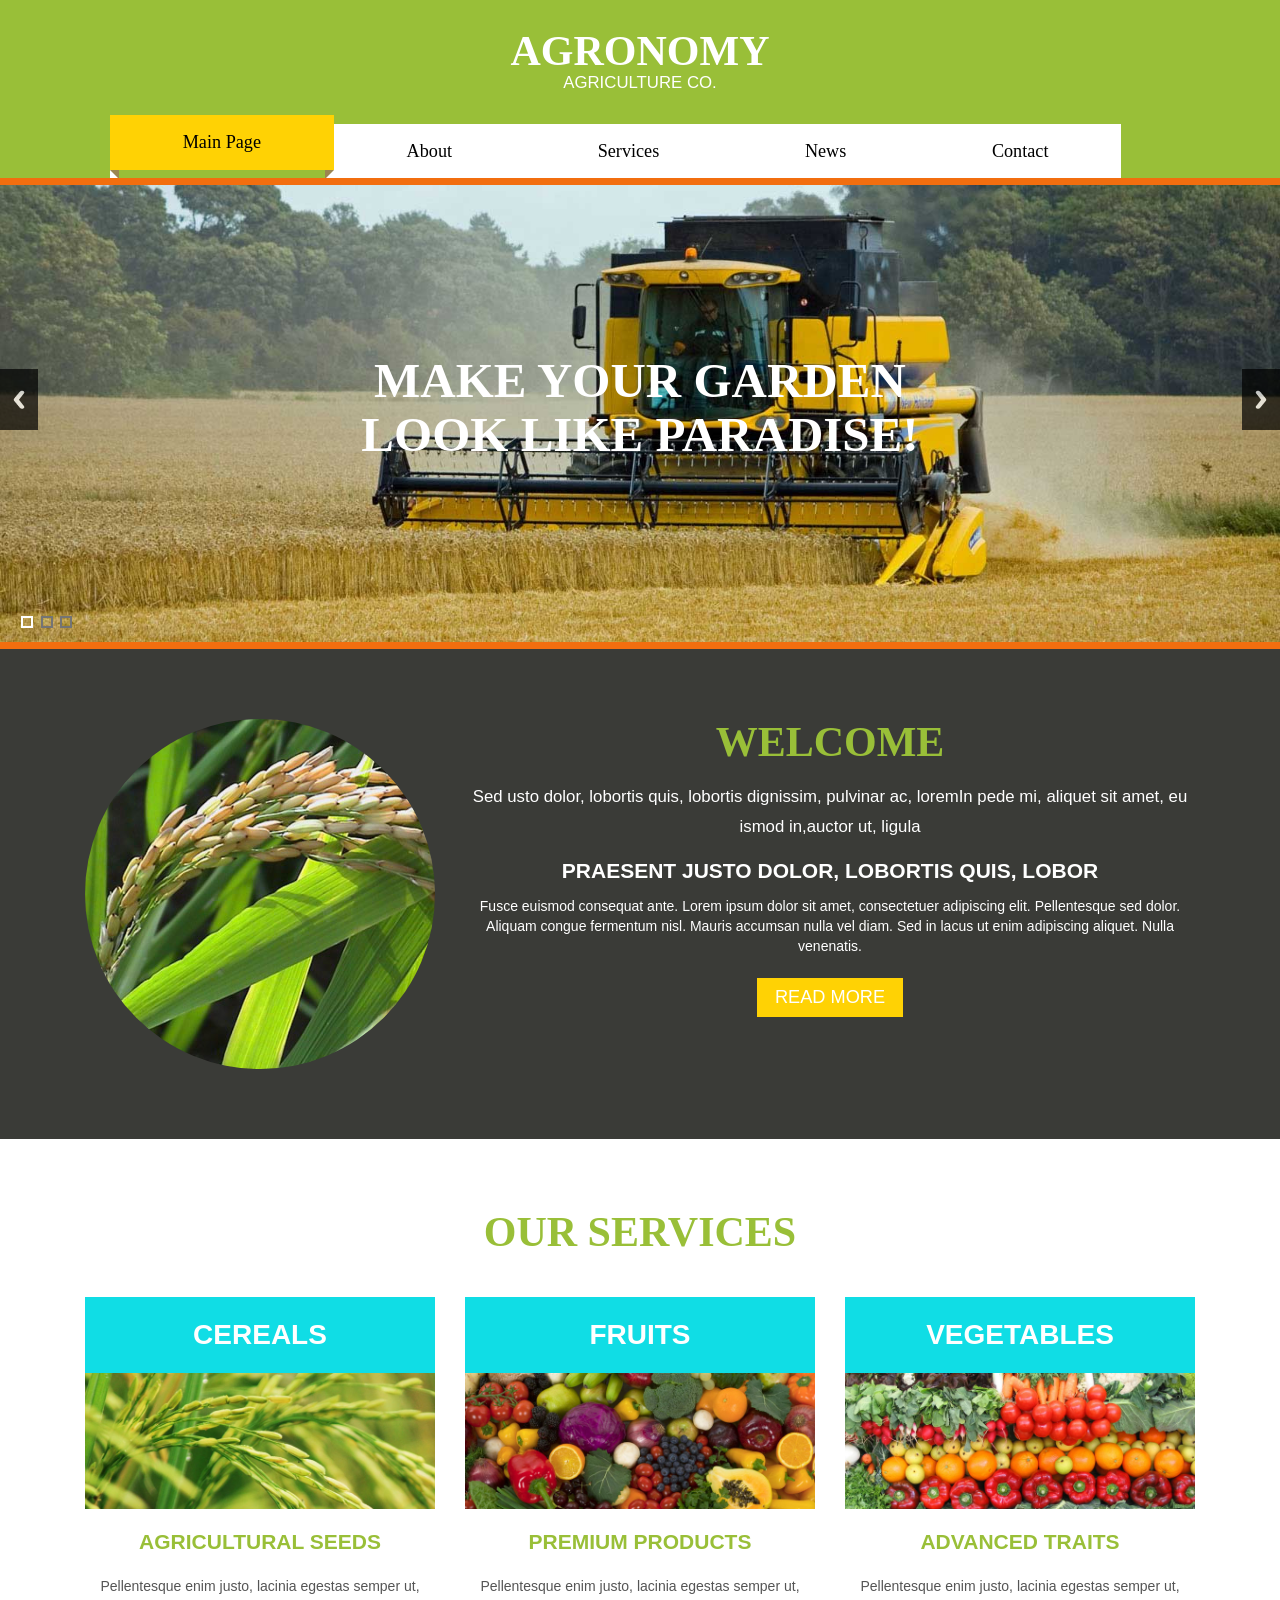
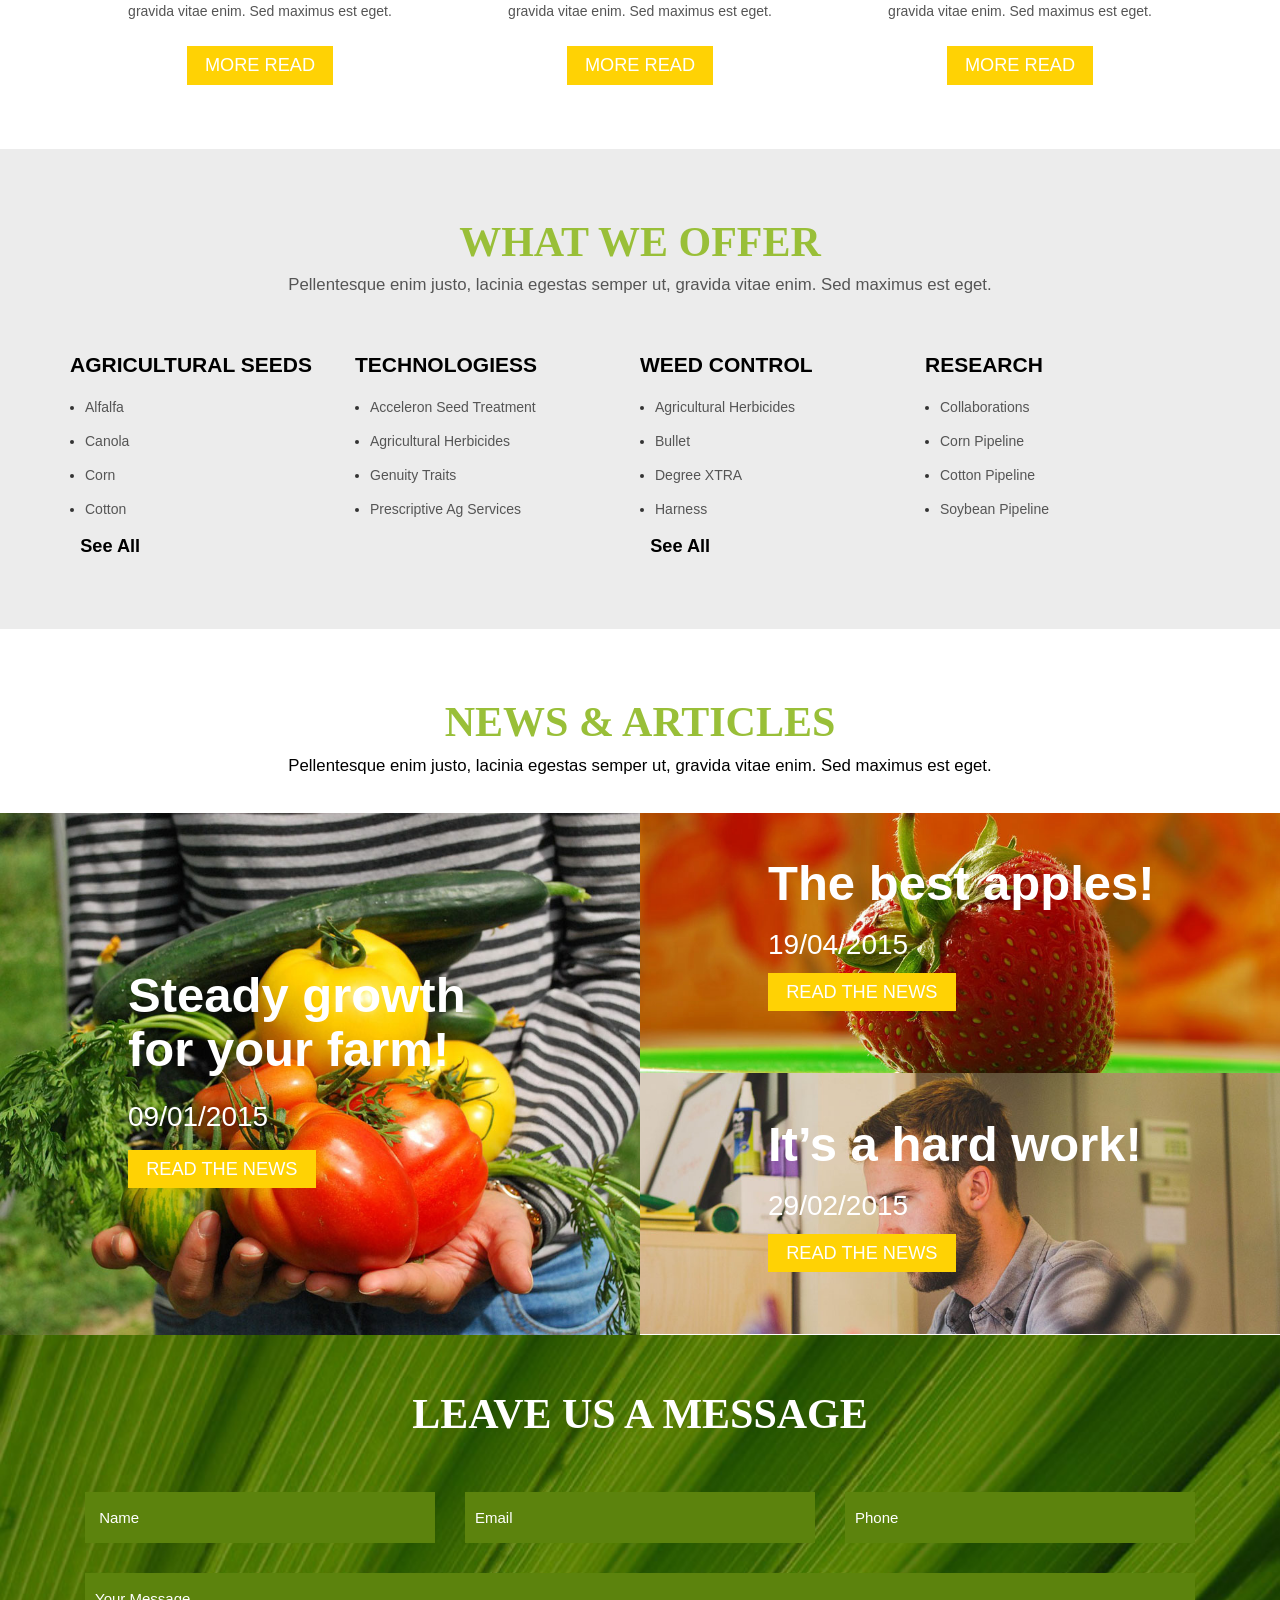
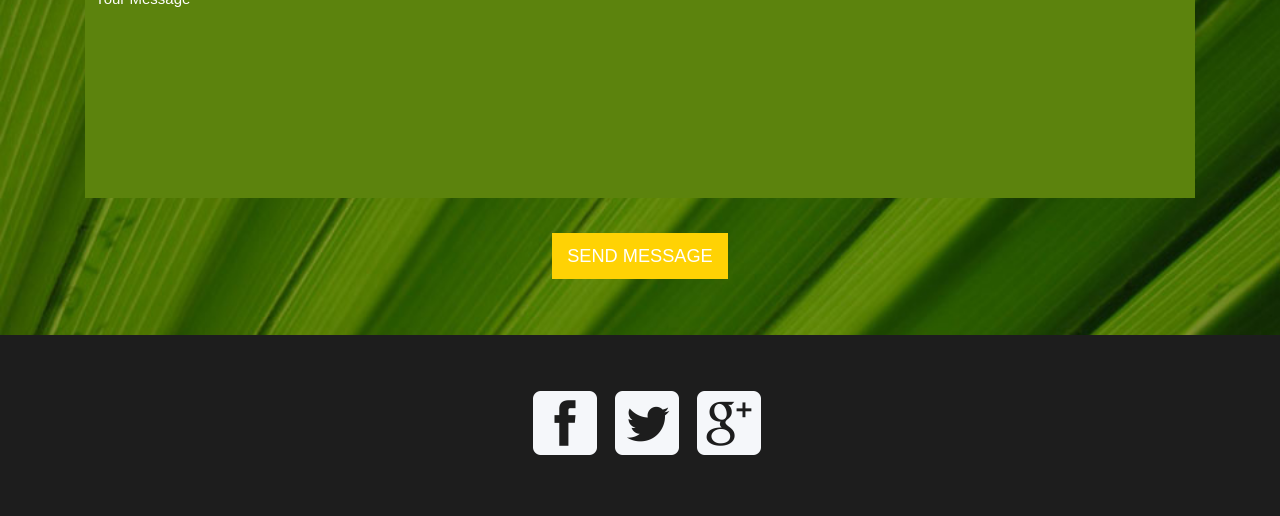
==== commit 12ef25a0: "rm unused file" ====
--- a/nginx/nginx-install/html/daoyuanfarm/index.html
+++ b/nginx/nginx-install/html/daoyuanfarm/index.html
@@ -1,304 +1,304 @@
-<!DOCTYPE HTML>
-<html>
-<head>
-<title>Home</title>
-<link href="css/bootstrap.css" rel="stylesheet" type="text/css" media="all">
-<link href="css/style.css" rel="stylesheet" type="text/css" media="all" />
-<meta name="viewport" content="width=device-width, initial-scale=1">
-<meta http-equiv="Content-Type" content="text/html; charset=utf-8" />
-<meta name="keywords" content="Agronomy Responsive web template, Bootstrap Web Templates, Flat Web Templates, Andriod Compatible web template, 
-Smartphone Compatible web template, free webdesigns for Nokia, Samsung, LG, SonyErricsson, Motorola web design" />
-<script type="application/x-javascript"> addEventListener("load", function() { setTimeout(hideURLbar, 0); }, false); function hideURLbar(){ window.scrollTo(0,1); } </script>
-<link href='css/css?family=Roboto+Slab:400,700,300,100' rel='stylesheet' type='text/css'><script src="js/responsiveslides.min.js"></script>
-<link href='css/css?family=Open+Sans:300italic,400italic,600italic,700italic,800italic,400,300,600,700,800' rel='stylesheet' type='text/css'>
-<script src="js/jquery-1.11.1.min.js"></script>
- <script src="js/responsiveslides.min.js"></script>
-    <script>
-    $(function () {
-      $("#slider").responsiveSlides({
-      	auto: true,
-      	nav: true,
-      	speed: 500,
-        namespace: "callbacks",
-        pager: true,
-      });
-    });
-  </script>
-<!---- start-smoth-scrolling---->
-<script type="text/javascript" src="js/move-top.js"></script>
-<script type="text/javascript" src="js/easing.js"></script>
- <script type="text/javascript">
-		jQuery(document).ready(function($) {
-			$(".scroll").click(function(event){		
-				event.preventDefault();
-				$('html,body').animate({scrollTop:$(this.hash).offset().top},1200);
-			});
-		});
-	</script>
-<!---End-smoth-scrolling---->
-<link rel="stylesheet" href="css/swipebox.css">
-			<script src="js/jquery.swipebox.min.js"></script> 
-			    <script type="text/javascript">
-					jQuery(function($) {
-						$(".swipebox").swipebox();
-					});
-				</script>
-
-
-</head>
-<body>
-   <div class="header" id="home">
-   	<div class="container">
-   		<div class="header-top">
-		<div class="logo">
-   			<a href="index.html">agronomy</a>
-   			<p>agriculture co.</p>
-   			</div>
-   		<div class='top-menu'>
-   				<label class="menu">  </label>
-   				<ul>
-   	<li><a href='index.html' class="active"><span>Main Page</span></a></li>
-    <li><a href='about.html'><span>About</span></a></li>
-  	<li><a href='services.html'><span>Services</span></a></li>
-   	<li><a href='news.html'><span>News</span></a></li>
-   	<li><a href='contact.html'><span>Contact</span></a></li>
-    <div class="clearfix"> </div>
-    </ul>
-     <!-- script for menu -->
-				
-		 <script>
-		 $("label.menu").click(function(){
-		 $(".top-menu ul").slideToggle("slow" , function(){
-		 });
-		 });
-		 </script>
-
-					<!-- //script for menu -->
-
-	</div>
-</div>
-   </div>
-   	</div>
-   	<div class="header-slider">
-   		<div class="slider">
-	    <div class="callbacks_container">
-	      <ul class="rslides" id="slider">
-	        <li>
-	          <img src="images/1.jpg" alt="">
-	          <div class="caption">
-	          	<h3>Make your garden look like paradise!</h3>
-	          </div>
-	        </li>
-	         <li>
-	          <img src="images/2.jpg" alt="">
-	          <div class="caption">
-	          		<h3>Steady growth for your farm!</h3>
-	          	</div>
-	        </li>
-	        <li>
-	          <img src="images/3.jpg" alt="">
-	          <div class="caption">
-	          		<h3>Make your garden look like paradise!</h3>
-	          	</div>
-	        </li>
-	      </ul>
-	  </div>
-	</div>
-</div>
-	<div class="content">
-		<div class="welcome">
-			<div class="container">
-				<div class="wel-grids">
-				<div class="col-md-4 wel-grid">
-					<img src="images/img2.jpg" class="img-responsive" alt="" />
-					</div>
-					<div class="col-md-8 wel-grid1">
-			<h3>welcome</h3>
-			<h6>Sed usto dolor, lobortis quis, lobortis dignissim, pulvinar ac, loremIn pede mi, aliquet sit amet, eu ismod in,auctor ut, ligula</h6>
-			<h5>PRAESENT JUSTO DOLOR, LOBORTIS QUIS, LOBOR</h5>
-			<p>Fusce euismod consequat ante. Lorem ipsum dolor sit amet, consectetuer adipiscing elit. Pellentesque sed dolor. Aliquam congue fermentum nisl. Mauris accumsan nulla vel diam. Sed in lacus ut enim adipiscing aliquet. Nulla venenatis.
-				</p>
-				<a href="#" class="button">read more</a>
-		</div>
-		<div class="clearfix"> </div>
-		</div>
-		</div>
-	</div>
-	<div class="service-section">
-		<div class="container">
-			<h3>our services</h3>
-			<div class="service-grids">
-				<div class="col-md-4 service-grid">
-					<h4>cereals</h4>
-					<img src="images/img3.jpg" class="img-responsive" alt="" />
-					<h5>agricultural seeds</h5>
-					<p>Pellentesque enim justo, lacinia egestas semper ut, gravida vitae enim. Sed maximus est eget.</p>
-					<a href="#" class="button1"> more read</a>
-					</div>
-					<div class="col-md-4 service-grid">
-					<h4>fruits</h4>
-					<img src="images/img4.jpg" class="img-responsive" alt="" />
-					<h5>PREMIUM PRODUCTS</h5>
-					<p>Pellentesque enim justo, lacinia egestas semper ut, gravida vitae enim. Sed maximus est eget.</p>
-					<a href="#" class="button1"> more read</a>
-					</div>
-					<div class="col-md-4 service-grid">
-					<h4>vegetables</h4>
-					<img src="images/img5.jpg" class="img-responsive" alt="" />
-					<h5>ADVANCED TRAITS</h5>
-					<p>Pellentesque enim justo, lacinia egestas semper ut, gravida vitae enim. Sed maximus est eget.</p>
-					<a href="#" class="button1"> more read</a>
-					</div>
-					<div class="clearfix"> </div>
-				</div>
-			</div>
-		</div>
-		<div class="what">
-			<div class="container">
-				<div class="what-header">
-				<h3>what we offer</h3>
-				<p>Pellentesque enim justo, lacinia egestas semper ut, gravida vitae enim. Sed maximus est eget.</p>
-				</div>
-				<div class="what-grids">
-				<div class="col-md-3 what-grid">
-					<h4>AGRICULTURAL SEEDS</h4>
-					<ul class="list">
-						<li><a href="#">Alfalfa</a>
-								<li><a href="#">Canola</a>
-										<li><a href="#">Corn</a>
-												<li><a href="#">Cotton</a>
-						</ul>
-					<a href="#" class="button2"> see all</a>
-					</div>
-					<div class="col-md-3 what-grid">
-					<h4>TECHNOLOGIESs</h4>
-					<ul class="list">
-						<li><a href="#">Acceleron Seed Treatment</a>
-								<li><a href="#">Agricultural Herbicides</a>
-										<li><a href="#">Genuity Traits</a>
-												<li><a href="#">Prescriptive Ag Services</a>
-						</ul>
-					</div>
-					<div class="col-md-3 what-grid">
-						<h4>WEED CONTROL</h4>
-					<ul class="list">
-						<li><a href="#">Agricultural Herbicides</a>
-								<li><a href="#">Bullet</a>
-										<li><a href="#">Degree XTRA</a>
-												<li><a href="#">Harness</a>
-						</ul>
-					<a href="#" class="button2"> see all</a>
-					</div>
-					<div class="col-md-3 what-grid">
-						<h4>RESEARCH</h4>
-					<ul class="list">
-						<li><a href="#">Collaborations</a>
-								<li><a href="#">Corn Pipeline</a>
-										<li><a href="#">Cotton Pipeline</a>
-												<li><a href="#">Soybean Pipeline</a>
-						</ul>
-					</div>
-					<div class="clearfix"> </div>
-				</div>
-				</div>
-				</div>
-				<div class="news-section">
-					<div class="container">
-						<div class="news-header">
-				<h3>News & articles</h3>
-				<p>Pellentesque enim justo, lacinia egestas semper ut, gravida vitae enim. Sed maximus est eget.</p>
-				</div>
-				</div>
-				<div class="news-grids">
-				<div class="col-md-6 news-grid">
-<a href="images/img6.jpg" class="swipebox"><img src="images/img6.jpg" /></a>
-					<div class="news-info">
-						<h4>Steady growth for your farm!</h4>
-						<p>09/01/2015</p>
-						<a href="#" class="button1"> read the news</a>
-						</div>
-					</div>
-					<div class="col-md-6 news-grid1">
-						<div class="news-grid2">
-<a href="images/img7.jpg" class="swipebox"><img src="images/img7.jpg" /></a>
-						<div class="news-info1">
-						<h4>The best apples!</h4>
-						<p>19/04/2015</p>
-						<a href="#" class="button1"> read the news</a>
-						</div>
-						</div>
-						<div class="news-grid3">
-<a href="images/img8.jpg" class="swipebox"><img src="images/img8.jpg" /></a>
-						<div class="news-info1">
-						<h4>It’s a hard work!</h4>
-						<p>29/02/2015</p>
-						<a href="#" class="button1"> read the news</a>
-						</div>
-						</div>
-					</div>
-					<div class="clearfix"> </div>
-				</div>
-			</div>
-			<!--div class="google-map">
-				<iframe src="https://www.google.com/maps/embed?pb=!1m12!1m8!1m3!1d3105.6247032762103!2d-77.030374!3d38.8868275!3m2!1i1024!2i768!4f13.1!2m1!1susda+agriculture!5e0!3m2!1sen!2sin!4v1430823037391"> 
-					</iframe>
-				</div-->
-		<div class="contact-section">
-			<div class="container">
-				<h3> LEAVE US A MESSAGE</h3>
-				<div class="contact-grid">
-			<div class="col-md-4 contactgrid">
-				<input type="text" class="text" value=" name" onfocus="this.value = '';" onblur="if (this.value == '') {this.value = ' name';}">
-				</div>
-				<div class="col-md-4 contactgrid">
-				<input type="text" class="text" value="email" onfocus="this.value = '';" onblur="if (this.value == '') {this.value = 'email';}">
-				</div>
-				<div class="col-md-4 contactgrid">
-				<input type="text" class="text" value="phone" onfocus="this.value = '';" onblur="if (this.value == '') {this.value = 'phone';}">
-				</div>
-				<div class="clearfix"> </div>
-				<div class="col-md-12 contactgrid1">
-				<textarea onfocus="if(this.value == 'Your Message') this.value='';" onblur="if(this.value == '') this.value='Your Message';" >Your Message</textarea>
-				</div>
-				<div class="contactgrid2">
-				<input type="button" value="send message">
-			   </div>
-			   
-				</div>
-
-				</div>
-			</div>
-			<div class="footer-section">
-				<div class="container">
-					<div class="footer-top">
-								<div class="social-icons">
-										<a href="#"><i class="icon1"></i></a>
-										<a href="#"><i class="icon2"></i></a>
-										<a href="#"><i class="icon3"></i></a>
-									</div>
-								</div>
-
-					<!--div class="footer-bottom">
-									<p>Copyright &copy; 2015.Company name All rights reserved.<a target="_blank" href="http://www.freemoban.com/">www.freemoban.com</a></p>
-									</div-->
-									 <script type="text/javascript">
-						$(document).ready(function() {
-							/*
-							var defaults = {
-					  			containerID: 'toTop', // fading element id
-								containerHoverID: 'toTopHover', // fading element hover id
-								scrollSpeed: 1200,
-								easingType: 'linear' 
-					 		};
-							*/
-							
-							$().UItoTop({ easingType: 'easeOutQuart' });
-							
-						});
-					</script>
-				<a class="scroll" href="#home" id="toTop" style="display: block;"> <span id="toTopHover" style="opacity: 1;"> </span></a>
-
-								</div>
-							</div>
-	</body>
-</html>
+<!DOCTYPE HTML>
+<html>
+<head>
+<title>Home</title>
+<link href="css/bootstrap.css" rel="stylesheet" type="text/css" media="all">
+<link href="css/style.css" rel="stylesheet" type="text/css" media="all" />
+<meta name="viewport" content="width=device-width, initial-scale=1">
+<meta http-equiv="Content-Type" content="text/html; charset=utf-8" />
+<meta name="keywords" content="Agronomy Responsive web template, Bootstrap Web Templates, Flat Web Templates, Andriod Compatible web template, 
+Smartphone Compatible web template, free webdesigns for Nokia, Samsung, LG, SonyErricsson, Motorola web design" />
+<script type="application/x-javascript"> addEventListener("load", function() { setTimeout(hideURLbar, 0); }, false); function hideURLbar(){ window.scrollTo(0,1); } </script>
+<link href='css/css?family=Roboto+Slab:400,700,300,100' rel='stylesheet' type='text/css'><script src="js/responsiveslides.min.js"></script>
+<link href='css/css?family=Open+Sans:300italic,400italic,600italic,700italic,800italic,400,300,600,700,800' rel='stylesheet' type='text/css'>
+<script src="js/jquery-1.11.1.min.js"></script>
+ <script src="js/responsiveslides.min.js"></script>
+    <script>
+    $(function () {
+      $("#slider").responsiveSlides({
+      	auto: true,
+      	nav: true,
+      	speed: 500,
+        namespace: "callbacks",
+        pager: true,
+      });
+    });
+  </script>
+<!---- start-smoth-scrolling---->
+<script type="text/javascript" src="js/move-top.js"></script>
+<script type="text/javascript" src="js/easing.js"></script>
+ <script type="text/javascript">
+		jQuery(document).ready(function($) {
+			$(".scroll").click(function(event){		
+				event.preventDefault();
+				$('html,body').animate({scrollTop:$(this.hash).offset().top},1200);
+			});
+		});
+	</script>
+<!---End-smoth-scrolling---->
+<link rel="stylesheet" href="css/swipebox.css">
+			<script src="js/jquery.swipebox.min.js"></script> 
+			    <script type="text/javascript">
+					jQuery(function($) {
+						$(".swipebox").swipebox();
+					});
+				</script>
+
+
+</head>
+<body>
+   <div class="header" id="home">
+   	<div class="container">
+   		<div class="header-top">
+		<div class="logo">
+   			<a href="index.html">agronomy</a>
+   			<p>agriculture co.</p>
+   			</div>
+   		<div class='top-menu'>
+   				<label class="menu">  </label>
+   				<ul>
+   	<li><a href='index.html' class="active"><span>Main Page</span></a></li>
+    <li><a href='about.html'><span>About</span></a></li>
+  	<li><a href='services.html'><span>Services</span></a></li>
+   	<li><a href='news.html'><span>News</span></a></li>
+   	<li><a href='contact.html'><span>Contact</span></a></li>
+    <div class="clearfix"> </div>
+    </ul>
+     <!-- script for menu -->
+				
+		 <script>
+		 $("label.menu").click(function(){
+		 $(".top-menu ul").slideToggle("slow" , function(){
+		 });
+		 });
+		 </script>
+
+					<!-- //script for menu -->
+
+	</div>
+</div>
+   </div>
+   	</div>
+   	<div class="header-slider">
+   		<div class="slider">
+	    <div class="callbacks_container">
+	      <ul class="rslides" id="slider">
+	        <li>
+	          <img src="images/1.jpg" alt="">
+	          <div class="caption">
+	          	<h3>Make your garden look like paradise!</h3>
+	          </div>
+	        </li>
+	         <li>
+	          <img src="images/2.jpg" alt="">
+	          <div class="caption">
+	          		<h3>Steady growth for your farm!</h3>
+	          	</div>
+	        </li>
+	        <li>
+	          <img src="images/3.jpg" alt="">
+	          <div class="caption">
+	          		<h3>Make your garden look like paradise!</h3>
+	          	</div>
+	        </li>
+	      </ul>
+	  </div>
+	</div>
+</div>
+	<div class="content">
+		<div class="welcome">
+			<div class="container">
+				<div class="wel-grids">
+				<div class="col-md-4 wel-grid">
+					<img src="images/img2.jpg" class="img-responsive" alt="" />
+					</div>
+					<div class="col-md-8 wel-grid1">
+			<h3>welcome</h3>
+			<h6>Sed usto dolor, lobortis quis, lobortis dignissim, pulvinar ac, loremIn pede mi, aliquet sit amet, eu ismod in,auctor ut, ligula</h6>
+			<h5>PRAESENT JUSTO DOLOR, LOBORTIS QUIS, LOBOR</h5>
+			<p>Fusce euismod consequat ante. Lorem ipsum dolor sit amet, consectetuer adipiscing elit. Pellentesque sed dolor. Aliquam congue fermentum nisl. Mauris accumsan nulla vel diam. Sed in lacus ut enim adipiscing aliquet. Nulla venenatis.
+				</p>
+				<a href="#" class="button">read more</a>
+		</div>
+		<div class="clearfix"> </div>
+		</div>
+		</div>
+	</div>
+	<div class="service-section">
+		<div class="container">
+			<h3>our services</h3>
+			<div class="service-grids">
+				<div class="col-md-4 service-grid">
+					<h4>cereals</h4>
+					<img src="images/img3.jpg" class="img-responsive" alt="" />
+					<h5>agricultural seeds</h5>
+					<p>Pellentesque enim justo, lacinia egestas semper ut, gravida vitae enim. Sed maximus est eget.</p>
+					<a href="#" class="button1"> more read</a>
+					</div>
+					<div class="col-md-4 service-grid">
+					<h4>fruits</h4>
+					<img src="images/img4.jpg" class="img-responsive" alt="" />
+					<h5>PREMIUM PRODUCTS</h5>
+					<p>Pellentesque enim justo, lacinia egestas semper ut, gravida vitae enim. Sed maximus est eget.</p>
+					<a href="#" class="button1"> more read</a>
+					</div>
+					<div class="col-md-4 service-grid">
+					<h4>vegetables</h4>
+					<img src="images/img5.jpg" class="img-responsive" alt="" />
+					<h5>ADVANCED TRAITS</h5>
+					<p>Pellentesque enim justo, lacinia egestas semper ut, gravida vitae enim. Sed maximus est eget.</p>
+					<a href="#" class="button1"> more read</a>
+					</div>
+					<div class="clearfix"> </div>
+				</div>
+			</div>
+		</div>
+		<div class="what">
+			<div class="container">
+				<div class="what-header">
+				<h3>what we offer</h3>
+				<p>Pellentesque enim justo, lacinia egestas semper ut, gravida vitae enim. Sed maximus est eget.</p>
+				</div>
+				<div class="what-grids">
+				<div class="col-md-3 what-grid">
+					<h4>AGRICULTURAL SEEDS</h4>
+					<ul class="list">
+						<li><a href="#">Alfalfa</a>
+								<li><a href="#">Canola</a>
+										<li><a href="#">Corn</a>
+												<li><a href="#">Cotton</a>
+						</ul>
+					<a href="#" class="button2"> see all</a>
+					</div>
+					<div class="col-md-3 what-grid">
+					<h4>TECHNOLOGIESs</h4>
+					<ul class="list">
+						<li><a href="#">Acceleron Seed Treatment</a>
+								<li><a href="#">Agricultural Herbicides</a>
+										<li><a href="#">Genuity Traits</a>
+												<li><a href="#">Prescriptive Ag Services</a>
+						</ul>
+					</div>
+					<div class="col-md-3 what-grid">
+						<h4>WEED CONTROL</h4>
+					<ul class="list">
+						<li><a href="#">Agricultural Herbicides</a>
+								<li><a href="#">Bullet</a>
+										<li><a href="#">Degree XTRA</a>
+												<li><a href="#">Harness</a>
+						</ul>
+					<a href="#" class="button2"> see all</a>
+					</div>
+					<div class="col-md-3 what-grid">
+						<h4>RESEARCH</h4>
+					<ul class="list">
+						<li><a href="#">Collaborations</a>
+								<li><a href="#">Corn Pipeline</a>
+										<li><a href="#">Cotton Pipeline</a>
+												<li><a href="#">Soybean Pipeline</a>
+						</ul>
+					</div>
+					<div class="clearfix"> </div>
+				</div>
+				</div>
+				</div>
+				<div class="news-section">
+					<div class="container">
+						<div class="news-header">
+				<h3>News & articles</h3>
+				<p>Pellentesque enim justo, lacinia egestas semper ut, gravida vitae enim. Sed maximus est eget.</p>
+				</div>
+				</div>
+				<div class="news-grids">
+				<div class="col-md-6 news-grid">
+<a href="images/img6.jpg" class="swipebox"><img src="images/img6.jpg" /></a>
+					<div class="news-info">
+						<h4>Steady growth for your farm!</h4>
+						<p>09/01/2015</p>
+						<a href="#" class="button1"> read the news</a>
+						</div>
+					</div>
+					<div class="col-md-6 news-grid1">
+						<div class="news-grid2">
+<a href="images/img7.jpg" class="swipebox"><img src="images/img7.jpg" /></a>
+						<div class="news-info1">
+						<h4>The best apples!</h4>
+						<p>19/04/2015</p>
+						<a href="#" class="button1"> read the news</a>
+						</div>
+						</div>
+						<div class="news-grid3">
+<a href="images/img8.jpg" class="swipebox"><img src="images/img8.jpg" /></a>
+						<div class="news-info1">
+						<h4>It’s a hard work!</h4>
+						<p>29/02/2015</p>
+						<a href="#" class="button1"> read the news</a>
+						</div>
+						</div>
+					</div>
+					<div class="clearfix"> </div>
+				</div>
+			</div>
+			<!--div class="google-map">
+				<iframe src="https://www.google.com/maps/embed?pb=!1m12!1m8!1m3!1d3105.6247032762103!2d-77.030374!3d38.8868275!3m2!1i1024!2i768!4f13.1!2m1!1susda+agriculture!5e0!3m2!1sen!2sin!4v1430823037391"> 
+					</iframe>
+				</div-->
+		<div class="contact-section">
+			<div class="container">
+				<h3> LEAVE US A MESSAGE</h3>
+				<div class="contact-grid">
+			<div class="col-md-4 contactgrid">
+				<input type="text" class="text" value=" name" onfocus="this.value = '';" onblur="if (this.value == '') {this.value = ' name';}">
+				</div>
+				<div class="col-md-4 contactgrid">
+				<input type="text" class="text" value="email" onfocus="this.value = '';" onblur="if (this.value == '') {this.value = 'email';}">
+				</div>
+				<div class="col-md-4 contactgrid">
+				<input type="text" class="text" value="phone" onfocus="this.value = '';" onblur="if (this.value == '') {this.value = 'phone';}">
+				</div>
+				<div class="clearfix"> </div>
+				<div class="col-md-12 contactgrid1">
+				<textarea onfocus="if(this.value == 'Your Message') this.value='';" onblur="if(this.value == '') this.value='Your Message';" >Your Message</textarea>
+				</div>
+				<div class="contactgrid2">
+				<input type="button" value="send message">
+			   </div>
+			   
+				</div>
+
+				</div>
+			</div>
+			<div class="footer-section">
+				<div class="container">
+					<div class="footer-top">
+								<div class="social-icons">
+										<a href="#"><i class="icon1"></i></a>
+										<a href="#"><i class="icon2"></i></a>
+										<a href="#"><i class="icon3"></i></a>
+									</div>
+								</div>
+
+					<!--div class="footer-bottom">
+									<p>Copyright &copy; 2015.Company name All rights reserved.<a target="_blank" href="http://www.freemoban.com/">www.freemoban.com</a></p>
+									</div-->
+									 <script type="text/javascript">
+						$(document).ready(function() {
+							/*
+							var defaults = {
+					  			containerID: 'toTop', // fading element id
+								containerHoverID: 'toTopHover', // fading element hover id
+								scrollSpeed: 1200,
+								easingType: 'linear' 
+					 		};
+							*/
+							
+							$().UItoTop({ easingType: 'easeOutQuart' });
+							
+						});
+					</script>
+				<a class="scroll" href="#home" id="toTop" style="display: block;"> <span id="toTopHover" style="opacity: 1;"> </span></a>
+
+								</div>
+							</div>
+	</body>
+</html>
--- a/nginx/nginx-install/html/daoyuanfarm/css/style.css
+++ b/nginx/nginx-install/html/daoyuanfarm/css/style.css
@@ -1,2002 +1,2002 @@
-/*--
-Author: W3layouts
-Author URL: http://w3layouts.com
-License: Creative Commons Attribution 3.0 Unported
-License URL: http://creativecommons.org/licenses/by/3.0/
---*/
-body a{
-    transition:0.5s all;
-	-webkit-transition:0.5s all;
-	-moz-transition:0.5s all;
-	-o-transition:0.5s all;
-	-ms-transition:0.5s all;
-}
-input[type="button"]{
-	transition:0.5s all;
-	-webkit-transition:0.5s all;
-	-moz-transition:0.5s all;
-	-o-transition:0.5s all;
-	-ms-transition:0.5s all;
-}
-
-h1,h2,h3,h4,h5,h6{
-	padding:0 0;
-	margin:0 0;
-}
-p{
-	padding:0 0;
-	margin:0 0;
-}
-ul{
-	padding:0 0;
-	margin:0 0;	
-}
-body{
-	padding:0 0;
-	margin:0 0; 
-	font-family: 'Open Sans', sans-serif;
-}
-.header{
-	background:#99bf38;
-	  border-bottom: 7px solid #F26E0F
-}
-.header-top {
-  margin-top: 1.5em;
-}
-.logo{
-  text-align: center;
-}
-.logo a {
-  font-size: 3em;
-  text-decoration: none;
-  text-transform: uppercase;
-  font-weight: 600;
-  color: #fff;
-  font-family: "Roboto Slab", serif;
-}
-.logo p {
-  color: #fff;
-  text-transform: uppercase;
-  font-size: 1.2em;
-  margin-top: -10px;
-}
-.top-menu {
-  margin: 0 auto;
-  width:93%;
-}
-.top-menu ul li {
-  display: block;
-}
-.top-menu:after, .top-menu:before {
-	content: "";
-    float:left;
-}
-.top-menu:after {
-    border-right-color:transparent;
-}
-
-.top-menu:before {
-    border-left-color:transparent;
-}
-.top-menu span {
-    background:#fff;
-    display:inline-block;
-    line-height:3em;
-    padding:0 4em;
-    font-family: "Roboto Slab", serif;
-    margin-top:0.5em;
-    position:relative;
-	font-size: 1.3em;
-    -webkit-transition: background-color 0.2s, margin-top 0.2s;  /* Saf3.2+, Chrome */
-    -moz-transition: background-color 0.2s, margin-top 0.2s;  /* FF4+ */
-    -ms-transition: background-color 0.2s, margin-top 0.2s;  /* IE10 */
-    -o-transition: background-color 0.2s, margin-top 0.2s;  /* Opera 10.5+ */
-    transition: background-color 0.2s, margin-top 0.2s;
-}
-.top-menu a:hover span {
-    background:#fff;
-    margin-top:0;
-}
-.top-menu a.active span {
-    background:#FFD204;
-    margin-top:0;
-}
-.top-menu span:before {
-    content: "";
-    position:absolute;
-    top:3em;
-    left:0;
-    border-right:0.5em solid #9B8651;
-    border-bottom:0.5em solid #fff;
-}
-.top-menu span:after {
-    content: "";
-    position:absolute;
-    top:3em;
-    right:0;
-    border-left:0.5em solid #9B8651;
-    border-bottom:0.5em solid #fff;
-}
-.top-menu a:link, .ribbon a:visited { 
-    color:#000;
-    text-decoration:none;
-    float:left;
-    height:4.5em;
-    overflow:hidden;
-}
-/*--- slider-css --*/
-.slider {
-	position: relative;
-}
-.rslides {
-  position: relative;
-  list-style: none;
-  overflow: hidden;
-  width: 100%;
-  padding: 0;
-  margin: 0;
-  }
-.rslides li {
-  -webkit-backface-visibility: hidden;
-  position: absolute;
-  display: none;
-  width: 100%;
-  left: 0;
-  top: 0;
-  }
-.rslides li:first-child {
-  position: relative;
-  display: block;
-  float: left;
-  }
-.rslides img {
-  display: block;
-  height: auto;
-  float: left;
-  width: 100%;
-  border: 0;
- }
-.caption {
-  width: 40%;
-  position: absolute;
-  top: 41%;
-  left: 27%;
-  text-align: center;
-}
-.caption h3{
-	color: #FFF;
-	font-weight: 700;
-	font-size: 3.5em;
-	text-transform: uppercase;
-	margin-bottom: 0.5em;
-	font-family: "Roboto Slab", serif;
-}
-a.morebtn{
-	background:#3D3D3D;
-	padding:0.8em 0;
-	display:block;
-	font-size:0.875em;
-	text-transform:uppercase;
-	color:#FFF;
-	width:20%;
-	margin:0 auto;
-	transition:0.5s all ease;
-	-webkit-transition:0.5s all ease;
-	-moz-transition:0.5s all ease;
-	-o-transition:0.5s all ease;
-	-ms-transition:0.5s all ease;
-}
-a.morebtn:hover{
-	background:#585686;
-}
-.callbacks_tabs a:after {
-	content: "\f111";
-	font-size: 0;
-	font-family: FontAwesome;
-	visibility: visible;
-	display: block;
-	height: 12px;
-	width: 12px;
-	display: inline-block;
-	border: 2px solid #747474;
-}
-.callbacks_here a:after{
-	border: 2px solid #FFF;
-}
-.callbacks_tabs a{
-	visibility:hidden;
-}
-.callbacks_tabs li{
-	display:inline-block;
-}
-ul.callbacks_tabs.callbacks1_tabs {
-	position: absolute;
-	bottom: 14px;
-	z-index: 999;
-	left: 13px;
-}
-.callbacks_nav {
-  position: absolute;
-  -webkit-tap-highlight-color: rgba(0,0,0,0);
-  top: 50%;
-  left: 0;
-  opacity: 0.7;
-  z-index: 3;
-  text-indent: -9999px;
-  overflow: hidden;
-  text-decoration: none;
-  height: 61px;
-  width: 38px;
-  background: transparent url("../images/themes.gif") no-repeat left top;
-  margin-top: -45px;
-  }
-.callbacks_nav.next {
-  left: auto;
-  background-position: right top;
-  right: 0;
- }
-/*-- responsive-mediaquries --*/
-@media(max-width:1024px){
-	.caption {
-		width: 63%;
-		top: 31%;
-		left: 19%;
-	}
-}
-@media(max-width:768px){
-	.caption {
-		width: 70%;
-		top: 22%;
-		left: 13%;
-	}
-	.caption h3{
-		font-size:1.5em;
-	}
-	a.morebtn {
-		width: 26%;
-	}
-	.callbacks_nav {
-	  	top: 55%;
-	 }
-}
-@media(max-width:640px){
-	.caption {
-		width: 70%;
-		top: 12%;
-		left: 13%;
-	}
-	.caption h3{
-		font-size:1.5em;
-	}
-	a.morebtn {
-		width: 30%;
-	}
-	.callbacks_tabs a:after {
-		height: 10px;
-		width: 10px;
-	}
-}
-@media(max-width:480px){
-	.caption {
-		width: 70%;
-		top: 14%;
-		left: 13%;
-	}
-	.callbacks_nav {
-	  	top: 60%;
-	 }
-	.caption p{
-		height:25px;
-		overflow:hidden;
-		margin:0.5em 0;
-	}
-	.caption h3{
-		font-size:1.4em;
-	}
-	a.morebtn {
-		width: 40%;
-		font-size:0.8em;
-	}
-	.callbacks_tabs a:after {
-		height:4px;
-		width: 4px;
-	}
-	ul.callbacks_tabs.callbacks1_tabs {
-		bottom: 10px;
-		left: 4px;
-	}
-}
-@media(max-width:320px){
-	.caption {
-		width: 70%;
-		top: 14%;
-		left: 13%;
-	}
-	.callbacks_nav {
-	  	top: 63%;
-	 }
-	.caption p{
-		height:25px;
-		overflow:hidden;
-		margin:0.2em 0;
-	}
-	.caption h3{
-		font-size:1em;
-	}
-	a.morebtn {
-		width: 50%;
-		font-size: 0.8em;
-		padding:0.6em 0.5em; 
-	}
-	.callbacks_tabs a:after {
-		height:4px;
-		width: 4px;
-	}
-	ul.callbacks_tabs.callbacks1_tabs {
-		bottom: 10px;
-		left: 4px;
-	}
-}
-.header-slider {
-  border-bottom: 7px solid #F26E0F;
-}
-.welcome {
-  text-align: center;
-  padding: 5em 0;
-  background: #3a3b37;
-}
-.wel-grid1 h3 {
-  font-size: 3em;
-  text-transform: uppercase;
-  color:#99bf38;
-  font-weight: 600;
-  font-family: "Roboto Slab", serif;
-}
-.wel-grid1 h6 {
-  font-size: 1.2em;
-  color:#fff;
-  padding: 1em 0;
-  line-height: 1.8em;
-}
-.wel-grid1 h5 {
-  font-size: 1.5em;
-  text-transform: uppercase;
-  font-weight: 600;
-  color:#fff;
-}
-.wel-grid1 p {
-  font-size: 1em;
-  color:#fff;
- margin: 1em 0 2em;
-}
-.wel-grid img {
-  border-radius: 200px;
-  -ms-border-radius: 200px;
-  -o-border-radius:200px;
-  -webkit-border-radius: 200px;
-  -moz-border-radius:200px;
-}
-a.button {
-  font-size: 1.3em;
-  padding: 0.5em 1em;
-  text-decoration: none;
-  text-transform: uppercase;
-  background: #FFD204;
-  border: none;
-  color: #fff;
-}
-a.button:hover {
-  background: #99bf38;
-}
-.service-section {
-  text-align: center;
-  padding: 5em 0;
-}
-.service-section h3 {
-  font-size: 3em;
-  text-transform: uppercase;
-  color: #99bf38;
-  font-weight: 600;
-  margin-bottom: 1em;
-  font-family: "Roboto Slab", serif;
-}
-.service-grid h4 {
-  font-size: 2em;
-  text-transform: uppercase;
-  color: #fff;
-  font-weight: 700;
-  background:#10DDE5;
-  padding: 0.8em 0;
- }
-.service-grid h5 {
-  font-size: 1.5em;
-  text-transform: uppercase;
-  color: #99bf38;
-  padding: 1em 0;
-      font-weight: 700;
-}
-.service-grid p {
-  font-size: 1em;
-  color: #555;
-  margin-bottom: 2em;
-    line-height: 1.8em;
-}
-.mg-image img {
-    -webkit-transition: all 1s ease; /* Safari and Chrome */
-    -moz-transition: all 1s ease; /* Firefox */
-    -o-transition: all 1s ease; /* IE 9 */
-    -ms-transition: all 1s ease; /* Opera */
-    transition: all 1s ease;
-        max-width: 100%;
-}
-.mg-image:hover img {
-    -webkit-transform:scale(1.25); /* Safari and Chrome */
-    -moz-transform:scale(1.25); /* Firefox */
-    -ms-transform:scale(1.25); /* IE 9 */
-    -o-transform:scale(1.25); /* Opera */
-     transform:scale(1.25);
-}
-
-a.button1 {
-  font-size: 1.3em;
-  padding: 0.5em 1em;
-  text-decoration: none;
-  text-transform: uppercase;
-  background: #FFD204;
-  border: none;
-  color: #fff;
-}
-a.button1:hover {
-  background: #99bf38;
-}
-.what {
-  padding: 5em 0;
-  background: #ececec;
-}
-.what-header {
-  text-align: center;
-    margin-bottom: 2.5em;
-}
-.what-header h3 {
-  font-size: 3em;
-  text-transform: uppercase;
-  color: #99bf38;
-  font-weight: 600;
- margin-bottom: 0.2em;
- font-family: "Roboto Slab", serif;
-}
-.what-header p {
-  font-size: 1.2em;
-  color: #555;
-}
-.what-grid h4 {
-  font-size: 1.5em;
-  text-transform: uppercase;
-  color: #000;
-  margin: 0 0px 0 -15px;
-  padding: 1em 0;
-    font-weight: 700;
-}
-.list li a {
-  font-size: 1em;
-  color: #555;
-  padding: 0em 0 1em;
-  display: block;
-  text-decoration: none;
-}
-.list li a:hover {
-  color: #99bf38;
-}
-a.button2 {
-  font-size: 1.3em;
-  padding: 0.5em 1em;
-  text-decoration: none;
-  text-transform: capitalize;
-  border: none;
-  color: #000;
-  margin: 0 0px 0 -23px;
-  font-weight: 600;
-}
-a.button2:hover {
-  color: #99bf38;
- }
-.news-section {
-  padding: 5em 0 0;
-}
-.news-header {
-  text-align: center;
-  margin-bottom: 2.5em;
-}
-.news-header h3 {
-  font-size: 3em;
-  text-transform: uppercase;
-  color: #99bf38;
-  font-weight: 600;
-  margin-bottom: 0.2em;
-  font-family: "Roboto Slab", serif;
-}
-.news-header p {
-  font-size: 1.2em;
-  color: #000;
-}
-.news-grid img {
-  width: 100%;
-}
-.news-grid1 img {
-  width: 100%;
-}
-.news-grid {
-  padding: 0;
-}
-.news-grid {
-  position: relative;
-}
-.news-info {
-  width: 63%;
-  top: 30%;
-  left: 20%;
-   position: absolute;
-}
-.news-grid1 {
-  padding: 0;
-}
-.news-info h4 {
-  font-size: 4.5em;
-  color: #fff;
-  font-weight: 600;
-}
-.news-info p {
-  font-size: 2em;
-  color: #fff;
-    margin: 1em 0;
-}
-.news-grid2 {
- position: relative;
-}
-.news-grid3 {
- position: relative;
-}
-.news-info1 {
-  width: 63%;
-  top: 25%;
-  left: 20%;
-   position: absolute;
-}
-.news-info1 h4 {
-  font-size: 4.5em;
-  color: #fff;
-  font-weight: 600;
-}
-.news-info1 p {
-  font-size: 2em;
-  color: #fff;
-   margin: 0.8em 0;
-}
-.contact-section {
-  background:url("../images/banner.jpg") no-repeat;
-  background-size:cover;
-  padding: 4em 0;
-}
-.contact-section h3{
-	font-size: 3em;
-  text-transform: uppercase;
-  color: #fff;
-  font-weight: 600;
-  margin-bottom: 1.3em;
-  font-family: "Roboto Slab", serif;
-  text-align: center;
-}
-.contactgrid input[type="text"] {
-  width: 100%;
-  background: none;
-  outline: none;
-  border: none;
-  font-size: 15px;
-  color: #fff;
-  text-transform: capitalize;
-  padding: 15px 10px;
-  background: rgba(92, 131, 13, 1);
-}
-.contactgrid1 textarea  {
-	width: 100%;
-	background: none;
-	outline: none;
-	 border: none;
-	resize: none;
-	font-size: 15px;
-	color: #fff;
-	text-transform: capitalize;
-	padding: 15px 10px;
-	height: 15em;
-    margin: 2em 0;
-   background:rgba(92, 131, 13, 1);
-}
-.contactgrid2 {
-	  text-align: center;
-}
-.contactgrid2 input[type="button"] {
-  color: #fff;
-  background: #FFD204;
-  border: none;
-  font-size: 1.3em;
-  outline: none;
-  text-transform: uppercase;
-  padding: 10px 15px;
-}
-.contactgrid2 input[type="button"]:hover {
-	color: #000;
-}
-.google-map iframe {
-  width: 100%;
-  height: 400px;
-  border: none;
-}
-.footer-section{
-	padding:4em 0;
-	text-align:center;
-	background:rgb(29, 29, 29);
-}
-.social-icons i{
-	width:64px;
-	height:64px;
-	background:url("../images/img-sprite.png") no-repeat 0px 0px;
-	display: inline-block;
-	margin: 0 0 0 1em;
-}
-.social-icons i.icon1{
-	background:url("../images/img-sprite.png") no-repeat 0px 0px;
-}
-.social-icons i.icon1:hover {
-  background-position: 0px -64px;
-}
-.social-icons i.icon2
-{
-	background:url("../images/img-sprite.png") no-repeat -64px 0px;
-}
-.social-icons i.icon2:hover {
-  background-position: -64px -64px;
-}
-.social-icons i.icon3
-{
-	background:url("../images/img-sprite.png") no-repeat -128px 0px;
-}
-.social-icons i.icon3:hover {
-  background-position: -128px -64px;
-}
-.footer-bottom {
-	margin-top: 1em;
-}
-.footer-bottom p {
-	font-size: 17px;
-	color: #d5d6d7;
-	font-weight: 400;
-}
-.footer-bottom a {
-	font-size: 19px;
-	color:#FFD204;
-	font-weight: 400;
-	text-transform: capitalize;
-	
-}
-.footer-bottom a:hover {
-	color: #44b2c1;
-}
-.footer-bottom p a {
-	margin: 0 6px 0 6px;
-}
-/** about-section**/
-.about-section {
-  padding: 4em 0;
-}
-.about-section h3 {
-  font-size: 3em;
-  text-transform: uppercase;
-  color: #99bf38;
-  font-weight: 600;
-  font-family: "Roboto Slab", serif;
-  text-align: center;
-  margin-bottom: 1em;
-}
-.about-grid img {
-  width: 100%;
-}
-.about-grid1 h4 {
-  font-size: 1.5em;
-  margin-bottom: 0.2em;
-  color: #000;
-  font-weight: 600;
-}
-.about-grid1 p {
- font-size: 1em;
-  padding: 0.3em 0;
-  color: #555;
-  line-height: 1.8em;
-}
-.team-section {
-  text-align: center;
-  background: #ececec;
-  padding: 4em 0;
-  }
-.team-section h3 {
-  font-size: 2em;
-  text-transform: uppercase;
-  color: #99bf38;
-  font-weight: 600;
-  font-family: "Roboto Slab", serif;
-  text-align: center;
-  margin-bottom: 1em;
-}
-.team-grid h4 {
-  font-size: 1.5em;
-  padding: 0.5em 0;
-  color: #99bf38;
-}
-.team-grid p {
-  margin-bottom: 0.8em;
-  font-size: 1em;
-  padding: 0.3em 0;
-  color: #555;
-  line-height: 1.8em;
-}
-.team-grid img{
-  width: 100%;
-}
-.service-section1 {
-  padding: 4em 0;
-}
-.service-section1 h3 {
-  font-size: 3em;
-  text-transform: uppercase;
-  color: #99bf38;
-  font-weight: 600;
-  font-family: "Roboto Slab", serif;
-  text-align: center;
-  margin-bottom: 0.3em;
-}
-.service-grid2 {
-  margin-top: 5em;
-}
-.contact{
-	display: block;
-	  padding: 4em 0;
-}
-.contact h3 {
-	font-size: 3em;
-	text-transform: capitalize;
-    color: #99bf38;
-    text-transform: uppercase;
-	font-weight: 700;
-	text-align: center;
-    margin-bottom: 1em;
-    font-family: "Roboto Slab", serif;
-}
-.contact_info{
-	float: right;
-	width: 64.33333%;
-}
-.contact-map {
-	margin-top: 2%;
-}
-.company_address {
-	float: left;
-	margin-right: 3%;
-	width: 32.3333%;
-}
-.span_1_of_2 h2{
-	font-size: 2.5em;
-	color: #99bf38;
-   text-transform: capitalize;
-	word-spacing: 1px;
-	margin-bottom: 0.5em;
-	
-	
-}
-.span_2_of_4 h2{
-	font-size: 2.5em;
-	color: #99bf38;
-	text-transform: capitalize;
-	word-spacing: 1px;
-	margin-bottom: 15px;
-	
-}
-.contact-form{
-	position:relative;
-	margin-top: 2%;
-}
-.contact-form div{
-	padding:5px 0;
-}
-.contact-form span{
-	color: #C9C9C9;
-	display:block;
-	font-size: 0.8725em;
-	padding-bottom:5px;
-}
-.company_address p{
-	font-size: 1em;
-	color:#555;
-	line-height: 1.8em;
-}
-.company_address p span{
-	color: #8ABB96;
-	cursor:pointer;
-}
-.company_address p span:hover{
-	color: #C9C9C9;
-	-webkit-transition:0.5s;
-	-moz-transition:0.5s;
-	-o-transition:0.5s;
-	transition:0.5s;
-}
-.contact-form input[type="text"],.contact-form textarea{
-	font-size: 1.1em;
-	color: #000;
-	font-weight: 500;
-	padding: 14px;
-	display: block;
-	width: 98%;
-	background: #fff;
-	border:none;
-	outline: none;
-	-webkit-appearance: none;
-	border-radius: 3px;
-	-webkit-border-radius: 3px;
-	-moz-border-radius: 3px;
-	-o-border-radius: 3px;
-	  border: 1px solid #000;
-}
-.contact-form textarea{
-	resize:none;
-	height:180px;	
-	background: #fff;	
-}
-.contact-form input[type="text"]:focus,.contact-form textarea:focus{
-	-webkit-transition:0.9s;
-	-o-transition:0.9s;
-	-moz-transition:0.9s;
-	transition:0.9s;
-	box-shadow: 0px 0px 1px rgba(154, 153, 162, 0.69);
-	-webkit-box-shadow:0px 0px 1px rgba(154, 153, 162, 0.69);
-	-moz-box-shadow0px 0px 1px rgba(154, 153, 162, 0.69);
-	-o-box-shadow: 0px 0px 1px rgba(154, 153, 162, 0.69);
-}
-.contact-form input[type="submit"]{
-	background: #6F6F6F;
-	color: #ffffff;
-	border: 1px solid #646464;
-	cursor: pointer;
-	padding: 10px 18px;
-	display: inline-block;
-	text-transform: uppercase;
-	font-size:1em;
-	font-weight: 400;
-	outline: none;
-	position: relative;
-	-webkit-transition: all 0.3s;
-	-moz-transition: all 0.3s;
-	-o-transition: all 0.3s;
-	transition: all 0.3s;
-	border-radius: 3px;
-	-webkit-border-radius: 3px;
-	-moz-border-radius: 3px;
-	-o-border-radius: 3px;
-}
-.contact-form input[type="submit"]:hover{
-	outline:none;
-	background: #e1184a;
-	color: #ffffff;
-}
-.button a {
-	background: #FFD204;
-	color: #fff;
-	text-decoration:none;
-	border: none;
-	font-size: 1.2em;
-	cursor: pointer;
-	padding: 12px 24px 12px;
-	display: inline-block;
-	text-transform: uppercase;
-	letter-spacing: 1px;
-	font-weight: 600;
-	outline: none;
-	position: relative;
-	-webkit-transition: all 0.3s;
-	-moz-transition: all 0.3s;
-	-o-transition: all 0.3s;
-	transition: all 0.3s;
-	border-radius: 10px;
-	-webkit-border-radius: 10px;
-	-moz-border-radius: 10px;
-	-o-border-radius: 10px;
-	margin:0;
-}
-.button a:hover {
-	background:#99bf38;
-}
-.company_address a {
-	color:#FFD204;
-}
-.contact-form span label {
-	color: #6C6767;
-	font-size: 15px;
-	font-weight: 700;
-}
-/***start blog***/
-.pagenot-found
-{
-	font-family: 'Metal Mania', cursive;
-	background: #eee;
-	min-height: 500px;
-	text-align: center;
-	padding:8em 0;
-
-}
-
-.pagenot-found h3{
-	font-size: 17em;
-	font-family: 'Metal Mania', cursive;
-	color: #99bf38;
-}
-.pagenot-found p {
-	color: #FFD204;
-	font-weight: 500;
-	font-size: 5em;
-	text-transform: capitalize;
-	font-family: "Roboto Slab", serif;
-	margin-bottom: 40px;
-}
-.pagenot-found a {
-	border: none;
-	padding: 10px 15px;
-	text-decoration: none;
-	font-size: 15px;
-	text-transform: uppercase;
-	color: #fff;
-	background: #99bf38;
-	border:none;
-	border-radius: 5px;
-}
-.pagenot-found a:hover {
-	background: #FFD204;
-}
-#toTop {
-	display: none;
-	text-decoration: none;
-	position: fixed;
-	bottom: 10px;
-	right: 10px;
-	overflow: hidden;
-	width: 48px;
-	height: 48px;
-	border: none;
-	text-indent: 100%;
-	background: url("../images/to-top2.png") no-repeat 0px 0px;
-}
-/*--responsive--*/
-@media(max-width:1440px){
-.news-info h4 {
-  font-size: 4em;
-}
-.news-info1 h4 {
-  font-size: 4em;
-}
-.news-info p {
-  margin: 0.7em 0;
-}
-.news-info1 {
-   top: 17%;
-}
-}
-@media(max-width:1366px){
-.caption {
-  width: 52%;
-  position: absolute;
-  top: 37%;
-  left: 24%;
-  text-align: center;
-}
-.news-info h4 {
-  font-size: 3.8em;
-}
-.news-info1 h4 {
-  font-size: 3.8em;
-}
-.news-info1 p {
-  font-size: 2em;
-  color: #fff;
-  margin: 0.5em 0;
-}
-}
-@media (max-width: 1280px){
-.news-info1 h4 {
-  font-size: 3.5em;
-}
-.news-info h4 {
-  font-size: 3.5em;
-}
-}
-@media (max-width: 1024px){
-.logo a {
-  font-size: 2.5em;
-}
-.logo p {
-  font-size: 1.1em;
-}
-.top-menu {
-  margin: 0 auto;
-  width: 94%;
-}
-.top-menu span {
- padding: 0 3em;
-}
-.caption h3 {
-  font-size: 2.5em;
-}
-.wel-grid1 h3 {
-  font-size: 2.5em;
-}
- .wel-grid1 h6 {
-  font-size: 1.15em;
-}
- .wel-grid1 h5 {
-  font-size: 1.3em;
-}
- .wel-grid1 p {
-  font-size: 1em;
-}
-a.button {
-  font-size: 1.1em;
- }
-.service-section h3 {
-  font-size: 2.5em;
-}
- .service-grid h4 {
-  font-size: 1.7em;
-}
- .service-grid h5 {
-  font-size: 1.3em;
-}
- .service-grid p {
-  font-size: 1em;
-}
-a.button1 {
-  font-size: 1.1em;
- }
-.what-header h3 {
-  font-size: 2.5em;
- }
-.what-grid h4 {
-  font-size: 1.3em;
-}
-.what-header p {
-  font-size: 1.1em;
-}
-.list li a {
-  font-size: 1em;
-}
-a.button2 {
-  font-size: 1.2em;
-}
-.news-header h3 {
-  font-size: 2.5em;
-}
-.news-header p {
-  font-size: 1.1em;
-}
-.news-info h4 {
-  font-size: 2.8em;
-}
-.news-info p {
-  font-size: 1.5em;
-}
-.news-info1 h4 {
-  font-size: 2.8em;
-}
-.news-info1 p {
-  font-size: 1.5em;
-}
-.contact-section h3 {
-  font-size: 2.5em;
-}
- .contactgrid2 input[type="button"] {
-  font-size: 1.1em;
-}
- .footer-bottom p {
-  font-size: 15px;
-}
-.footer-bottom a {
-  font-size: 16px;
-}
-.about-section h3 {
-  font-size: 2.5em;
-}
-.about-grid1 h4 {
-  font-size: 1.3em;
-}
-.about-grid1 p {
-  font-size: 1em;
-}
-.team-section h3 {
-  font-size: 1.7em;
-}
-.team-grid h4 {
-  font-size: 1.3em;
-}
-.team-grid p {
-  font-size: 1em;
-}
-.pagenot-found h3 {
-  font-size: 15em;
-}
-.pagenot-found p {
-  font-size: 4em;
-}
-.contact h3 {
-  font-size: 2.5em;
-}
-.span_1_of_2 h2 {
-  font-size: 2em;
-}
-.span_2_of_4 h2 {
-  font-size: 2em;
-}
-}
-@media (max-width: 768px){
-.logo a {
-  font-size: 2.3em;
-}
-.logo p {
-  font-size: 1em;
-}
-.logo {
-  margin-bottom: 1em;
-}
-.header-top {
-  margin-top: 1em;
-}
-.top-menu {
-  margin: 0 auto;
-  width:97%;
-}
-.top-menu span {
-  padding: 0 2em;
-}
-.caption {
-  left: 22%;
-}
-.caption h3 {
-  font-size: 2em;
-}
-.welcome {
-  padding: 4em 0;
- }
-.wel-grid1 h3 {
-  font-size: 2em;
-}
-.wel-grid {
-  float: left;
-  width: 50%;
-}
-.wel-grid1 {
-  float: left;
-  width: 50%;
-}
-.wel-grid1 h6 {
-  font-size: 1.1em;
-}
-.wel-grid1 h5 {
-  font-size: 1.1em;
-}
-.wel-grid1 p {
-  font-size: 1em;
-}
-.service-section {
-	padding: 4em 0;
-}
-.service-section h3 {
-  font-size: 2em;
-}
-.service-grid {
-  float: left;
-  width: 33.3%;
-}
-.service-grid h4 {
-  font-size: 1.5em;
-}
-.service-grid h5 {
-  font-size: 1.15em;
-}
-.service-grid p {
-  font-size: 1em;
-}
-a.button1 {
-  font-size: 1em;
-}
-.what {
-  padding: 4em 0;
-}
-.what-header {
- margin-bottom: 1.5em;
-}
-.what-header h3 {
-  font-size: 2em;
-}
-.what-header p {
-  font-size: 0.99em;
-}
-.what-grid h4 {
-  font-size: 1.2em;
-}
-.what-grid {
-  width: 25%;
-  float: left;
-}
-.what-grid h4 {
-  font-size: 1.1em;
-}
-.list li a {
-  font-size: 0.99em;
-}
-.news-section {
-  padding: 4em 0 0;
-}
-.news-header h3 {
-  font-size: 2em;
-}
-.news-header p {
-  font-size: 0.99em;
-}
-.news-grid {
-  float: left;
-  width: 50%;
-}
-.news-grid1 {
-  float: left;
-  width: 50%;
-}
-.news-info h4 {
-  font-size: 2em;
-}
-.news-info p {
-  font-size: 1.2em;
-}
-.news-info1 h4 {
-  font-size: 2em;
-}
-.news-info1 p {
-  font-size: 1.2em;
-}
-.google-map iframe {
-  width: 100%;
-  height: 300px;
-}
-.contact-section h3 {
-  font-size: 2em;
-    margin-bottom: 1em;
-}
-.contactgrid {
-  float: left;
-  width: 33.3%;
-}
-.contactgrid1 textarea {
-  font-size: 14px;
-  padding: 10px 10px;
-  height: 12em;
-}
-.contactgrid input[type="text"]{
-  font-size: 14px;
-  padding: 10px 10px;
-}
-.contactgrid2 input[type="button"] {
-  font-size: 1em;
-}
-.about-section h3 {
-  font-size: 2em;
-}
-.about-grid1 h4 {
-  font-size: 1.2em;
-}
-.about-grid1 p {
-  font-size: 0.99em;
-  margin: 0 0px 15px 19px;
-}
-.about-grid {
-  float: left;
-  width: 30%;
-}
-.team-section h3 {
-  font-size: 1.5em;
-}
-.team-section {
-  padding: 3em 0;
-}
-.team-grid {
-  float: left;
-  width: 25%;
-}
-.team-section h3 {
-  font-size: 1.3em;
-}
-.team-grid h4 {
-  font-size: 1.2em;
-}
-.team-grid p {
-  font-size: 0.99em;
-}
-.pagenot-found h3 {
-  font-size: 12em;
-}
-.pagenot-found p {
-  font-size: 3em;
-}
-.contact h3 {
-  font-size: 2em;
-}
-.span_1_of_2 h2 {
-  font-size: 1.7em;
-}
-.company_address p {
-  font-size: 1em;
- }
- .span_2_of_4 h2 {
-  font-size: 1.7em;
-}
-.button a {
-  font-size: 1.1em;
- }
-}
-@media (max-width: 736px){
-.top-menu span {
-  padding: 0 1.5em;
-}
-.top-menu {
-  margin: 0 auto;
-  width: 88%;
-}
-}
-@media (max-width: 667px){
-.top-menu {
-  margin: 0 auto;
-  width: 98%;
-}
-}
-@media (max-width: 640px){
-.logo a {
-  font-size: 2em;
-}
-.logo p {
-  font-size: 0.95em;
-}
-.top-menu {
-  margin: 0 auto;
-  width: 85%;
-}
-.top-menu a:link, .ribbon a:visited {
-  height: 3.5em;
-}
-.top-menu span {
-  font-size: 1.1em;
-}
-.caption h3 {
-  font-size: 1.6em;
-}
-.wel-grid {
-  float: none;
-  width: 40%;
-  margin: 0 auto;
-}
-.welcome {
-  padding: 3em 0;
-}
-.wel-grid1 {
-  float: none;
-  margin-top: 1em;
-    width: 100%;
-}
-.wel-grid1 h3 {
-  font-size: 1.5em;
-}
-.wel-grid1 h6 {
-  font-size: 1em;
-}
-.wel-grid1 p {
-  font-size: 0.95em;
-}
-.service-section {
-  padding: 3em 0;
-}
-.service-section h3 {
-  font-size: 1.5em;
-}
-.service-grid h4 {
-  font-size: 1.2em;
-}
-.service-grid h5 {
-  font-size: 1em;
-}
-.service-grid p {
-  font-size: 0.95em;
-}
-a.button1 {
-  font-size: 0.9em;
-}
-.what {
-  padding: 3em 0;
-}
-.what-header h3 {
-  font-size: 1.5em;
-}
-.what-header p {
-  font-size: 0.95em;
-}
-.what-grid h4 {
-  font-size: 1em;
-}
-.list li a {
-  font-size: 0.95em;
-}
-a.button2 {
-  font-size: 1em;
-}
-.news-header h3 {
-  font-size: 1.5em;
-}
-.news-header p {
-  font-size: 0.95em;
-}
-.news-info h4 {
-  font-size: 1.4em;
-}
-.news-info p {
-  font-size: 1.1em;
-}
-.news-info1 h4 {
-  font-size: 1.4em;
-}
-.news-info p {
-  font-size: 1.05em;
-}
-.news-info1 p {
-  font-size: 1.05em;
-}
-.contact-section {
-  padding: 2em 0;
-}
-.contactgrid {
-  float: none;
-  width: 100%;
-  margin-top: 1em;
-}
-.contactgrid1 textarea {
-  height: 10em;
-}
-.contactgrid2 input[type="button"] {
-  font-size: 0.9em;
-}
-.contact-section h3 {
-  font-size: 1.5em;
-  margin-bottom: 1em;
-}
-.footer-section {
-  padding: 3em 0;
- }
- .about-section h3 {
-  font-size: 1.5em;
-}
-.about-section {
-  padding: 3em 0;
-}
-.about-grid {
-  float: left;
-  width: 50%;
-}
-.about-grid1 h4 {
-  font-size: 1.1em;
-}
-.about-grid1 p {
-  font-size: 0.95em;
- }
- .team-section {
-  padding: 2em 0;
-}
-.team-grid h4 {
-  font-size: 1.1em;
-}
-.team-grid p {
-  font-size: 0.95em;
-}
-.pagenot-found {
-  min-height: 430px;
-  padding: 9em 0;
-}
-.pagenot-found h3 {
-  font-size: 10em;
-}
-.pagenot-found p {
-  font-size: 2.5em;
-}
-.pagenot-found a {
-	font-size: 13px;
-}
-.contact h3 {
-  font-size: 1.5em;
-}
-.span_1_of_2 h2 {
-  font-size: 1.5em;
-}
-.company_address p {
-  font-size: 0.95em;
-}
-.span_2_of_4 h2 {
-  font-size: 1.5em;
-}
-.contact-form span label {
-	font-size: 13px;
-}
-.footer-bottom p {
-  font-size: 13px;
-}
-.footer-bottom a {
-  font-size: 14px;
-}
-}
-@media (max-width: 600px){
-.top-menu {
-  margin: 0 auto;
-  width: 91%;
-}
-}
-@media (max-width: 568px){
-.top-menu span {
-  padding: 0 1.5em;
-}
-.top-menu {
-  margin: 0 auto;
-  width: 97%;
-}
-}
-@media (max-width: 480px){
-.logo a {
-  font-size: 1.5em;
-}
-.top-menu {
-  margin: 0 auto;
-  width:97.9%;
-}
-.top-menu span {
-  font-size: 0.99em;
-}
-.top-menu span {
-  padding: 0 1.5em;
-    display: block;
-    line-height: 2em;
-}
-.top-menu a:link, .top-menu a:visited {
-  height: 3em;
-}
-.top-menu{
-float:none;
-width: 100%;
-padding: 2px 0 0 0;
-text-align:center;
-margin-top: 0.5em;
-}
-.top-menu ul li{
-display:block;
-float:none;
-margin:10px 0;
-}.top-menu ul li a{
-color:#7F8BA3;
-text-align: center;
-}
-.top-menu ul{
-display:none;
-width:100%;
-padding: 10px 0;
-background: #fff;
-}
-.top-menu label.menu{
-display: block;
-text-align: center;
-}
-.top-menu label.menu:before {
-content: url("../images/nav.png") no-repeat 0px 0px;
-cursor: pointer;
-text-align:center;
-width: 100%;
-}
-.top-menu a:link, .ribbon a:visited {
-  color: #000;
-  text-decoration: none;
-  float: none;
-}
-.top-menu span:after {
-  border: none;
-}
-.top-menu span:before {
-  
-  border: none;
-}
-.caption h3 {
-  font-size: 1.2em;
-}
-.wel-grid1 h3 {
-  font-size: 1.2em;
-}
-.wel-grid1 h6 {
-  font-size: 0.95em;
-}
-.wel-grid1 h5 {
-  font-size: 1em;
-}
-.wel-grid1 p {
-  font-size: 0.9em;
-}
-a.button {
-  font-size: 0.9em;
-}
-.wel-grid1 h5 {
-  font-size: 0.95em;
-}
-.service-section h3 {
-  font-size: 1.3em;
-  margin-bottom: 0em;
-}
-.service-section {
-  padding: 2em 0;
-}
-.service-grid {
-  float: none;
-  width: 100%;
-    margin-top: 2em;
-}
-.service-grid h4 {
-  font-size: 1.1em;
- }
- .service-grid h5 {
-  font-size: 0.95em;
-}
-.what-header h3 {
-  font-size: 1.3em;
-}
-.what-header h3 {
-  font-size: 1.3em;
-}
-.what-header p {
-  font-size: 0.9em;
-  font-weight: none;
-}
-.what-grid ul li {
-  list-style-type: none;
-}
-.what-grid {
-  width: 100%;
-  float: none;
-  text-align: center;
-  padding: 1em 0 0;
-  margin: 0;
-}
-.what-header {
-  margin-bottom: 0em;
-}
-.what-grid h4 {
-  font-size: 0.95em;
-  margin: 0;
- padding: 0 0 1em;
-}
-.news-header h3 {
-  font-size: 1.3em;
-}
-a.button2 {
-  font-size: 0.99em;
-  margin: 0 0px 0 -15px;
-}
-.news-section {
-  padding: 2em 0 0;
-}
-.news-header p {
-  font-size: 0.9em;
-}
-.news-grid {
-  float: none;
-  width: 100%;
-}
-.news-grid1 {
-  float: none;
-  width: 100%;
-}
-.news-info {
-  width: 63%;
-  top: 40%;
-  left: 33%;
-  position: absolute;
-}
-.news-info1 {
-  top: 30%;
-  left: 33%;
-}
-.news-info h4 {
-  font-size: 1.2em;
-}
-.news-info p {
-  font-size: 1em;
-}
-.news-info1 h4 {
-  font-size: 1.2em;
-}
-.news-info1 p {
-  font-size: 1em;
-}
-.google-map iframe {
-  width: 100%;
-  height: 250px;
-}
-.contact-section h3 {
-  font-size: 1.3em;
-  margin-bottom: 0.8em;
-}
-.contactgrid2 input[type="button"] {
-  font-size: 0.85em;
-}
-.about-section h3 {
-  font-size: 1.3em;
-}
-.about-section {
-  padding: 2em 0;
-}
-.about-grid {
-  float: none;
-  width: 100%;
-}
-.about-grid1 h4 {
-  font-size: 1em;
-  margin-top: 1em;
-}
-.about-grid1 p {
-  font-size: 0.9em;
-  margin: 0 0px 3px 0px;
-}
-.team-grid {
-  float: none;
-  width: 100%;
-}
-.team-section h3 {
-  font-size: 1.1em;
-}
-.team-grid p {
-  font-size: 0.9em;
-}
-.service-grid img {
-  width: 100%;
-}
-.service-grid2 {
-  margin-top: 2em;
-}
-.pagenot-found h3 {
-  font-size: 8em;
-}
-.pagenot-found p {
-  font-size: 2em;
-}
-.pagenot-found {
- padding: 11em 0;
-}
-.contact {
-  display: block;
-  padding: 2em 0;
-}
-.contact h3 {
-  font-size: 1.3em;
-}
-.contact_info {
-float: none;
-width: 100%;
-}
-.company_address {
-width: 100%;
-margin-top: 1em;
-		}
-.col.span_1_of_2 {
- margin-bottom: 2em;
-}
-.button a {
-font-size: 0.8em;
-padding: 10px 10px 10px;
-}
-.span_1_of_2 h2 {
-  font-size: 1.1em;
-}
-.span_2_of_4 h2 {
- font-size: 1.1em;
-}
-.contact-form span label {
-  	font-size: 13px;
-	}
-}
-@media (max-width: 414px){
-.top-menu {
-  margin: 0 auto;
-  width: 95%;
-}
-.top-menu span {
-  padding: 0 0.9em;
-}
-}
-@media (max-width: 384px){
-.top-menu {
-  margin: 0 auto;
-  width: 100%;
-}
-.top-menu span {
-  padding: 0 0.8em;
-}
-}
-@media (max-width: 375px){
-.top-menu span {
-  padding: 0 0.7em;
-}
-}
-@media (max-width: 320px){
-.logo a {
-  font-size: 1.4em;
-}
-.logo {
-  margin-bottom: 0.5em;
-}
-.logo p {
-  font-size: 0.8em;
-  margin-top: -5px;
-}
-.header-top {
-  margin-top: 0.5em;
-}
-.top-menu span {
-  padding: 0 0.6em;
-  font-size: 0.9em;
-}
-.top-menu {
-  margin: 0 auto;
-  width: 99%;
-}
-.top-menu a:link, .ribbon a:visited {
-  height: 2.5em;
-}
-.rslides img {
-  display: block;
-  height: 180px;
-}
-.caption {
-  left: 13%;
-  width: 75%;
-  top: 45%;
-}
-.wel-grid {
-  float: none;
-  width: 70%;
-}
-.wel-grid1 h3 {
-  font-size: 1.1em;
-}
-.wel-grid1 {
-  padding: 0;
-}
-.wel-grid1 h6 {
-  font-size: 0.85em;
-}
-.wel-grid1 h5 {
-  font-size: 0.8em;
-}
-.wel-grid1 p {
-  font-size: 0.85em;
-}
-.service-section h3 {
-  font-size: 1.1em;
- }
- .service-grid {
-  padding: 0;
-}
-.service-grid h4 {
-  font-size: 1em;
-}
-.service-grid p {
-  font-size: 0.89em;
-}
-.what {
-  padding: 2em 0;
-}
-.what-header h3 {
-  font-size: 1.1em;
-  margin-bottom: 0.5em;
-}
-.what-grid h4 {
-  font-size: 0.9em;
- }
-.list li a {
-  font-size: 0.85em;
-}
-.service-grid h5 {
-  font-size: 0.9em;
-}
-.news-header h3 {
-  font-size: 1.1em;
-  margin-bottom: 0.8em;
-}
-.news-info {
-  width: 63%;
-  top: 30%;
-  left: 20%;
-  position: absolute;
-}
-.news-info1 {
-  top: 20%;
-  left: 27%;
-}
-.google-map iframe {
-  width: 100%;
-  height: 200px;
-}
-.contact-section h3 {
-  font-size: 1.1em;
- }
-.contactgrid {
-  padding: 0;
-}
-.contactgrid1 {
-  padding: 0;
-}
-.contactgrid input[type="text"] {
-  font-size: 13px;
- }
-.contactgrid1 textarea {
-  font-size: 13px;
-}
-.contactgrid2 input[type="button"] {
-  font-size: 0.8em;
-}
-.footer-section {
-  padding: 2em 0;
-}
-
-.about-section h3 {
-  font-size: 1.1em;
-}
-.about-grid1 h4 {
-  font-size: 0.95em;
- }
- .about-grid1 p {
-  font-size: 0.89em;
- }
- .about-grid {
-  padding: 0;
-}
-.about-grid1 p {
-  font-size: 0.89em;
- }
-.about-grid1 {
-  padding: 0;
-}
-.team-section h3 {
-  font-size: 1em;
-}
-.team-grid {
-   padding: 0;
-}
-.team-grid h4 {
-  font-size: 1em;
-}
-.pagenot-found h3 {
-  font-size: 7em;
-}
-.pagenot-found p {
-  font-size: 1.5em;
-}
-.pagenot-found {
-  padding: 5em 0;
-  min-height: 245px;
-}
-.company_address p {
-  font-size: 0.85em;
-}
-.contact-form span label {
-  font-size: 12px;
+/*--
+Author: W3layouts
+Author URL: http://w3layouts.com
+License: Creative Commons Attribution 3.0 Unported
+License URL: http://creativecommons.org/licenses/by/3.0/
+--*/
+body a{
+    transition:0.5s all;
+	-webkit-transition:0.5s all;
+	-moz-transition:0.5s all;
+	-o-transition:0.5s all;
+	-ms-transition:0.5s all;
+}
+input[type="button"]{
+	transition:0.5s all;
+	-webkit-transition:0.5s all;
+	-moz-transition:0.5s all;
+	-o-transition:0.5s all;
+	-ms-transition:0.5s all;
+}
+
+h1,h2,h3,h4,h5,h6{
+	padding:0 0;
+	margin:0 0;
+}
+p{
+	padding:0 0;
+	margin:0 0;
+}
+ul{
+	padding:0 0;
+	margin:0 0;	
+}
+body{
+	padding:0 0;
+	margin:0 0; 
+	font-family: 'Open Sans', sans-serif;
+}
+.header{
+	background:#99bf38;
+	  border-bottom: 7px solid #F26E0F
+}
+.header-top {
+  margin-top: 1.5em;
+}
+.logo{
+  text-align: center;
+}
+.logo a {
+  font-size: 3em;
+  text-decoration: none;
+  text-transform: uppercase;
+  font-weight: 600;
+  color: #fff;
+  font-family: "Roboto Slab", serif;
+}
+.logo p {
+  color: #fff;
+  text-transform: uppercase;
+  font-size: 1.2em;
+  margin-top: -10px;
+}
+.top-menu {
+  margin: 0 auto;
+  width:93%;
+}
+.top-menu ul li {
+  display: block;
+}
+.top-menu:after, .top-menu:before {
+	content: "";
+    float:left;
+}
+.top-menu:after {
+    border-right-color:transparent;
+}
+
+.top-menu:before {
+    border-left-color:transparent;
+}
+.top-menu span {
+    background:#fff;
+    display:inline-block;
+    line-height:3em;
+    padding:0 4em;
+    font-family: "Roboto Slab", serif;
+    margin-top:0.5em;
+    position:relative;
+	font-size: 1.3em;
+    -webkit-transition: background-color 0.2s, margin-top 0.2s;  /* Saf3.2+, Chrome */
+    -moz-transition: background-color 0.2s, margin-top 0.2s;  /* FF4+ */
+    -ms-transition: background-color 0.2s, margin-top 0.2s;  /* IE10 */
+    -o-transition: background-color 0.2s, margin-top 0.2s;  /* Opera 10.5+ */
+    transition: background-color 0.2s, margin-top 0.2s;
+}
+.top-menu a:hover span {
+    background:#fff;
+    margin-top:0;
+}
+.top-menu a.active span {
+    background:#FFD204;
+    margin-top:0;
+}
+.top-menu span:before {
+    content: "";
+    position:absolute;
+    top:3em;
+    left:0;
+    border-right:0.5em solid #9B8651;
+    border-bottom:0.5em solid #fff;
+}
+.top-menu span:after {
+    content: "";
+    position:absolute;
+    top:3em;
+    right:0;
+    border-left:0.5em solid #9B8651;
+    border-bottom:0.5em solid #fff;
+}
+.top-menu a:link, .ribbon a:visited { 
+    color:#000;
+    text-decoration:none;
+    float:left;
+    height:4.5em;
+    overflow:hidden;
+}
+/*--- slider-css --*/
+.slider {
+	position: relative;
+}
+.rslides {
+  position: relative;
+  list-style: none;
+  overflow: hidden;
+  width: 100%;
+  padding: 0;
+  margin: 0;
+  }
+.rslides li {
+  -webkit-backface-visibility: hidden;
+  position: absolute;
+  display: none;
+  width: 100%;
+  left: 0;
+  top: 0;
+  }
+.rslides li:first-child {
+  position: relative;
+  display: block;
+  float: left;
+  }
+.rslides img {
+  display: block;
+  height: auto;
+  float: left;
+  width: 100%;
+  border: 0;
+ }
+.caption {
+  width: 40%;
+  position: absolute;
+  top: 41%;
+  left: 27%;
+  text-align: center;
+}
+.caption h3{
+	color: #FFF;
+	font-weight: 700;
+	font-size: 3.5em;
+	text-transform: uppercase;
+	margin-bottom: 0.5em;
+	font-family: "Roboto Slab", serif;
+}
+a.morebtn{
+	background:#3D3D3D;
+	padding:0.8em 0;
+	display:block;
+	font-size:0.875em;
+	text-transform:uppercase;
+	color:#FFF;
+	width:20%;
+	margin:0 auto;
+	transition:0.5s all ease;
+	-webkit-transition:0.5s all ease;
+	-moz-transition:0.5s all ease;
+	-o-transition:0.5s all ease;
+	-ms-transition:0.5s all ease;
+}
+a.morebtn:hover{
+	background:#585686;
+}
+.callbacks_tabs a:after {
+	content: "\f111";
+	font-size: 0;
+	font-family: FontAwesome;
+	visibility: visible;
+	display: block;
+	height: 12px;
+	width: 12px;
+	display: inline-block;
+	border: 2px solid #747474;
+}
+.callbacks_here a:after{
+	border: 2px solid #FFF;
+}
+.callbacks_tabs a{
+	visibility:hidden;
+}
+.callbacks_tabs li{
+	display:inline-block;
+}
+ul.callbacks_tabs.callbacks1_tabs {
+	position: absolute;
+	bottom: 14px;
+	z-index: 999;
+	left: 13px;
+}
+.callbacks_nav {
+  position: absolute;
+  -webkit-tap-highlight-color: rgba(0,0,0,0);
+  top: 50%;
+  left: 0;
+  opacity: 0.7;
+  z-index: 3;
+  text-indent: -9999px;
+  overflow: hidden;
+  text-decoration: none;
+  height: 61px;
+  width: 38px;
+  background: transparent url("../images/themes.gif") no-repeat left top;
+  margin-top: -45px;
+  }
+.callbacks_nav.next {
+  left: auto;
+  background-position: right top;
+  right: 0;
+ }
+/*-- responsive-mediaquries --*/
+@media(max-width:1024px){
+	.caption {
+		width: 63%;
+		top: 31%;
+		left: 19%;
+	}
+}
+@media(max-width:768px){
+	.caption {
+		width: 70%;
+		top: 22%;
+		left: 13%;
+	}
+	.caption h3{
+		font-size:1.5em;
+	}
+	a.morebtn {
+		width: 26%;
+	}
+	.callbacks_nav {
+	  	top: 55%;
+	 }
+}
+@media(max-width:640px){
+	.caption {
+		width: 70%;
+		top: 12%;
+		left: 13%;
+	}
+	.caption h3{
+		font-size:1.5em;
+	}
+	a.morebtn {
+		width: 30%;
+	}
+	.callbacks_tabs a:after {
+		height: 10px;
+		width: 10px;
+	}
+}
+@media(max-width:480px){
+	.caption {
+		width: 70%;
+		top: 14%;
+		left: 13%;
+	}
+	.callbacks_nav {
+	  	top: 60%;
+	 }
+	.caption p{
+		height:25px;
+		overflow:hidden;
+		margin:0.5em 0;
+	}
+	.caption h3{
+		font-size:1.4em;
+	}
+	a.morebtn {
+		width: 40%;
+		font-size:0.8em;
+	}
+	.callbacks_tabs a:after {
+		height:4px;
+		width: 4px;
+	}
+	ul.callbacks_tabs.callbacks1_tabs {
+		bottom: 10px;
+		left: 4px;
+	}
+}
+@media(max-width:320px){
+	.caption {
+		width: 70%;
+		top: 14%;
+		left: 13%;
+	}
+	.callbacks_nav {
+	  	top: 63%;
+	 }
+	.caption p{
+		height:25px;
+		overflow:hidden;
+		margin:0.2em 0;
+	}
+	.caption h3{
+		font-size:1em;
+	}
+	a.morebtn {
+		width: 50%;
+		font-size: 0.8em;
+		padding:0.6em 0.5em; 
+	}
+	.callbacks_tabs a:after {
+		height:4px;
+		width: 4px;
+	}
+	ul.callbacks_tabs.callbacks1_tabs {
+		bottom: 10px;
+		left: 4px;
+	}
+}
+.header-slider {
+  border-bottom: 7px solid #F26E0F;
+}
+.welcome {
+  text-align: center;
+  padding: 5em 0;
+  background: #3a3b37;
+}
+.wel-grid1 h3 {
+  font-size: 3em;
+  text-transform: uppercase;
+  color:#99bf38;
+  font-weight: 600;
+  font-family: "Roboto Slab", serif;
+}
+.wel-grid1 h6 {
+  font-size: 1.2em;
+  color:#fff;
+  padding: 1em 0;
+  line-height: 1.8em;
+}
+.wel-grid1 h5 {
+  font-size: 1.5em;
+  text-transform: uppercase;
+  font-weight: 600;
+  color:#fff;
+}
+.wel-grid1 p {
+  font-size: 1em;
+  color:#fff;
+ margin: 1em 0 2em;
+}
+.wel-grid img {
+  border-radius: 200px;
+  -ms-border-radius: 200px;
+  -o-border-radius:200px;
+  -webkit-border-radius: 200px;
+  -moz-border-radius:200px;
+}
+a.button {
+  font-size: 1.3em;
+  padding: 0.5em 1em;
+  text-decoration: none;
+  text-transform: uppercase;
+  background: #FFD204;
+  border: none;
+  color: #fff;
+}
+a.button:hover {
+  background: #99bf38;
+}
+.service-section {
+  text-align: center;
+  padding: 5em 0;
+}
+.service-section h3 {
+  font-size: 3em;
+  text-transform: uppercase;
+  color: #99bf38;
+  font-weight: 600;
+  margin-bottom: 1em;
+  font-family: "Roboto Slab", serif;
+}
+.service-grid h4 {
+  font-size: 2em;
+  text-transform: uppercase;
+  color: #fff;
+  font-weight: 700;
+  background:#10DDE5;
+  padding: 0.8em 0;
+ }
+.service-grid h5 {
+  font-size: 1.5em;
+  text-transform: uppercase;
+  color: #99bf38;
+  padding: 1em 0;
+      font-weight: 700;
+}
+.service-grid p {
+  font-size: 1em;
+  color: #555;
+  margin-bottom: 2em;
+    line-height: 1.8em;
+}
+.mg-image img {
+    -webkit-transition: all 1s ease; /* Safari and Chrome */
+    -moz-transition: all 1s ease; /* Firefox */
+    -o-transition: all 1s ease; /* IE 9 */
+    -ms-transition: all 1s ease; /* Opera */
+    transition: all 1s ease;
+        max-width: 100%;
+}
+.mg-image:hover img {
+    -webkit-transform:scale(1.25); /* Safari and Chrome */
+    -moz-transform:scale(1.25); /* Firefox */
+    -ms-transform:scale(1.25); /* IE 9 */
+    -o-transform:scale(1.25); /* Opera */
+     transform:scale(1.25);
+}
+
+a.button1 {
+  font-size: 1.3em;
+  padding: 0.5em 1em;
+  text-decoration: none;
+  text-transform: uppercase;
+  background: #FFD204;
+  border: none;
+  color: #fff;
+}
+a.button1:hover {
+  background: #99bf38;
+}
+.what {
+  padding: 5em 0;
+  background: #ececec;
+}
+.what-header {
+  text-align: center;
+    margin-bottom: 2.5em;
+}
+.what-header h3 {
+  font-size: 3em;
+  text-transform: uppercase;
+  color: #99bf38;
+  font-weight: 600;
+ margin-bottom: 0.2em;
+ font-family: "Roboto Slab", serif;
+}
+.what-header p {
+  font-size: 1.2em;
+  color: #555;
+}
+.what-grid h4 {
+  font-size: 1.5em;
+  text-transform: uppercase;
+  color: #000;
+  margin: 0 0px 0 -15px;
+  padding: 1em 0;
+    font-weight: 700;
+}
+.list li a {
+  font-size: 1em;
+  color: #555;
+  padding: 0em 0 1em;
+  display: block;
+  text-decoration: none;
+}
+.list li a:hover {
+  color: #99bf38;
+}
+a.button2 {
+  font-size: 1.3em;
+  padding: 0.5em 1em;
+  text-decoration: none;
+  text-transform: capitalize;
+  border: none;
+  color: #000;
+  margin: 0 0px 0 -23px;
+  font-weight: 600;
+}
+a.button2:hover {
+  color: #99bf38;
+ }
+.news-section {
+  padding: 5em 0 0;
+}
+.news-header {
+  text-align: center;
+  margin-bottom: 2.5em;
+}
+.news-header h3 {
+  font-size: 3em;
+  text-transform: uppercase;
+  color: #99bf38;
+  font-weight: 600;
+  margin-bottom: 0.2em;
+  font-family: "Roboto Slab", serif;
+}
+.news-header p {
+  font-size: 1.2em;
+  color: #000;
+}
+.news-grid img {
+  width: 100%;
+}
+.news-grid1 img {
+  width: 100%;
+}
+.news-grid {
+  padding: 0;
+}
+.news-grid {
+  position: relative;
+}
+.news-info {
+  width: 63%;
+  top: 30%;
+  left: 20%;
+   position: absolute;
+}
+.news-grid1 {
+  padding: 0;
+}
+.news-info h4 {
+  font-size: 4.5em;
+  color: #fff;
+  font-weight: 600;
+}
+.news-info p {
+  font-size: 2em;
+  color: #fff;
+    margin: 1em 0;
+}
+.news-grid2 {
+ position: relative;
+}
+.news-grid3 {
+ position: relative;
+}
+.news-info1 {
+  width: 63%;
+  top: 25%;
+  left: 20%;
+   position: absolute;
+}
+.news-info1 h4 {
+  font-size: 4.5em;
+  color: #fff;
+  font-weight: 600;
+}
+.news-info1 p {
+  font-size: 2em;
+  color: #fff;
+   margin: 0.8em 0;
+}
+.contact-section {
+  background:url("../images/banner.jpg") no-repeat;
+  background-size:cover;
+  padding: 4em 0;
+}
+.contact-section h3{
+	font-size: 3em;
+  text-transform: uppercase;
+  color: #fff;
+  font-weight: 600;
+  margin-bottom: 1.3em;
+  font-family: "Roboto Slab", serif;
+  text-align: center;
+}
+.contactgrid input[type="text"] {
+  width: 100%;
+  background: none;
+  outline: none;
+  border: none;
+  font-size: 15px;
+  color: #fff;
+  text-transform: capitalize;
+  padding: 15px 10px;
+  background: rgba(92, 131, 13, 1);
+}
+.contactgrid1 textarea  {
+	width: 100%;
+	background: none;
+	outline: none;
+	 border: none;
+	resize: none;
+	font-size: 15px;
+	color: #fff;
+	text-transform: capitalize;
+	padding: 15px 10px;
+	height: 15em;
+    margin: 2em 0;
+   background:rgba(92, 131, 13, 1);
+}
+.contactgrid2 {
+	  text-align: center;
+}
+.contactgrid2 input[type="button"] {
+  color: #fff;
+  background: #FFD204;
+  border: none;
+  font-size: 1.3em;
+  outline: none;
+  text-transform: uppercase;
+  padding: 10px 15px;
+}
+.contactgrid2 input[type="button"]:hover {
+	color: #000;
+}
+.google-map iframe {
+  width: 100%;
+  height: 400px;
+  border: none;
+}
+.footer-section{
+	padding:4em 0;
+	text-align:center;
+	background:rgb(29, 29, 29);
+}
+.social-icons i{
+	width:64px;
+	height:64px;
+	background:url("../images/img-sprite.png") no-repeat 0px 0px;
+	display: inline-block;
+	margin: 0 0 0 1em;
+}
+.social-icons i.icon1{
+	background:url("../images/img-sprite.png") no-repeat 0px 0px;
+}
+.social-icons i.icon1:hover {
+  background-position: 0px -64px;
+}
+.social-icons i.icon2
+{
+	background:url("../images/img-sprite.png") no-repeat -64px 0px;
+}
+.social-icons i.icon2:hover {
+  background-position: -64px -64px;
+}
+.social-icons i.icon3
+{
+	background:url("../images/img-sprite.png") no-repeat -128px 0px;
+}
+.social-icons i.icon3:hover {
+  background-position: -128px -64px;
+}
+.footer-bottom {
+	margin-top: 1em;
+}
+.footer-bottom p {
+	font-size: 17px;
+	color: #d5d6d7;
+	font-weight: 400;
+}
+.footer-bottom a {
+	font-size: 19px;
+	color:#FFD204;
+	font-weight: 400;
+	text-transform: capitalize;
+	
+}
+.footer-bottom a:hover {
+	color: #44b2c1;
+}
+.footer-bottom p a {
+	margin: 0 6px 0 6px;
+}
+/** about-section**/
+.about-section {
+  padding: 4em 0;
+}
+.about-section h3 {
+  font-size: 3em;
+  text-transform: uppercase;
+  color: #99bf38;
+  font-weight: 600;
+  font-family: "Roboto Slab", serif;
+  text-align: center;
+  margin-bottom: 1em;
+}
+.about-grid img {
+  width: 100%;
+}
+.about-grid1 h4 {
+  font-size: 1.5em;
+  margin-bottom: 0.2em;
+  color: #000;
+  font-weight: 600;
+}
+.about-grid1 p {
+ font-size: 1em;
+  padding: 0.3em 0;
+  color: #555;
+  line-height: 1.8em;
+}
+.team-section {
+  text-align: center;
+  background: #ececec;
+  padding: 4em 0;
+  }
+.team-section h3 {
+  font-size: 2em;
+  text-transform: uppercase;
+  color: #99bf38;
+  font-weight: 600;
+  font-family: "Roboto Slab", serif;
+  text-align: center;
+  margin-bottom: 1em;
+}
+.team-grid h4 {
+  font-size: 1.5em;
+  padding: 0.5em 0;
+  color: #99bf38;
+}
+.team-grid p {
+  margin-bottom: 0.8em;
+  font-size: 1em;
+  padding: 0.3em 0;
+  color: #555;
+  line-height: 1.8em;
+}
+.team-grid img{
+  width: 100%;
+}
+.service-section1 {
+  padding: 4em 0;
+}
+.service-section1 h3 {
+  font-size: 3em;
+  text-transform: uppercase;
+  color: #99bf38;
+  font-weight: 600;
+  font-family: "Roboto Slab", serif;
+  text-align: center;
+  margin-bottom: 0.3em;
+}
+.service-grid2 {
+  margin-top: 5em;
+}
+.contact{
+	display: block;
+	  padding: 4em 0;
+}
+.contact h3 {
+	font-size: 3em;
+	text-transform: capitalize;
+    color: #99bf38;
+    text-transform: uppercase;
+	font-weight: 700;
+	text-align: center;
+    margin-bottom: 1em;
+    font-family: "Roboto Slab", serif;
+}
+.contact_info{
+	float: right;
+	width: 64.33333%;
+}
+.contact-map {
+	margin-top: 2%;
+}
+.company_address {
+	float: left;
+	margin-right: 3%;
+	width: 32.3333%;
+}
+.span_1_of_2 h2{
+	font-size: 2.5em;
+	color: #99bf38;
+   text-transform: capitalize;
+	word-spacing: 1px;
+	margin-bottom: 0.5em;
+	
+	
+}
+.span_2_of_4 h2{
+	font-size: 2.5em;
+	color: #99bf38;
+	text-transform: capitalize;
+	word-spacing: 1px;
+	margin-bottom: 15px;
+	
+}
+.contact-form{
+	position:relative;
+	margin-top: 2%;
+}
+.contact-form div{
+	padding:5px 0;
+}
+.contact-form span{
+	color: #C9C9C9;
+	display:block;
+	font-size: 0.8725em;
+	padding-bottom:5px;
+}
+.company_address p{
+	font-size: 1em;
+	color:#555;
+	line-height: 1.8em;
+}
+.company_address p span{
+	color: #8ABB96;
+	cursor:pointer;
+}
+.company_address p span:hover{
+	color: #C9C9C9;
+	-webkit-transition:0.5s;
+	-moz-transition:0.5s;
+	-o-transition:0.5s;
+	transition:0.5s;
+}
+.contact-form input[type="text"],.contact-form textarea{
+	font-size: 1.1em;
+	color: #000;
+	font-weight: 500;
+	padding: 14px;
+	display: block;
+	width: 98%;
+	background: #fff;
+	border:none;
+	outline: none;
+	-webkit-appearance: none;
+	border-radius: 3px;
+	-webkit-border-radius: 3px;
+	-moz-border-radius: 3px;
+	-o-border-radius: 3px;
+	  border: 1px solid #000;
+}
+.contact-form textarea{
+	resize:none;
+	height:180px;	
+	background: #fff;	
+}
+.contact-form input[type="text"]:focus,.contact-form textarea:focus{
+	-webkit-transition:0.9s;
+	-o-transition:0.9s;
+	-moz-transition:0.9s;
+	transition:0.9s;
+	box-shadow: 0px 0px 1px rgba(154, 153, 162, 0.69);
+	-webkit-box-shadow:0px 0px 1px rgba(154, 153, 162, 0.69);
+	-moz-box-shadow0px 0px 1px rgba(154, 153, 162, 0.69);
+	-o-box-shadow: 0px 0px 1px rgba(154, 153, 162, 0.69);
+}
+.contact-form input[type="submit"]{
+	background: #6F6F6F;
+	color: #ffffff;
+	border: 1px solid #646464;
+	cursor: pointer;
+	padding: 10px 18px;
+	display: inline-block;
+	text-transform: uppercase;
+	font-size:1em;
+	font-weight: 400;
+	outline: none;
+	position: relative;
+	-webkit-transition: all 0.3s;
+	-moz-transition: all 0.3s;
+	-o-transition: all 0.3s;
+	transition: all 0.3s;
+	border-radius: 3px;
+	-webkit-border-radius: 3px;
+	-moz-border-radius: 3px;
+	-o-border-radius: 3px;
+}
+.contact-form input[type="submit"]:hover{
+	outline:none;
+	background: #e1184a;
+	color: #ffffff;
+}
+.button a {
+	background: #FFD204;
+	color: #fff;
+	text-decoration:none;
+	border: none;
+	font-size: 1.2em;
+	cursor: pointer;
+	padding: 12px 24px 12px;
+	display: inline-block;
+	text-transform: uppercase;
+	letter-spacing: 1px;
+	font-weight: 600;
+	outline: none;
+	position: relative;
+	-webkit-transition: all 0.3s;
+	-moz-transition: all 0.3s;
+	-o-transition: all 0.3s;
+	transition: all 0.3s;
+	border-radius: 10px;
+	-webkit-border-radius: 10px;
+	-moz-border-radius: 10px;
+	-o-border-radius: 10px;
+	margin:0;
+}
+.button a:hover {
+	background:#99bf38;
+}
+.company_address a {
+	color:#FFD204;
+}
+.contact-form span label {
+	color: #6C6767;
+	font-size: 15px;
+	font-weight: 700;
+}
+/***start blog***/
+.pagenot-found
+{
+	font-family: 'Metal Mania', cursive;
+	background: #eee;
+	min-height: 500px;
+	text-align: center;
+	padding:8em 0;
+
+}
+
+.pagenot-found h3{
+	font-size: 17em;
+	font-family: 'Metal Mania', cursive;
+	color: #99bf38;
+}
+.pagenot-found p {
+	color: #FFD204;
+	font-weight: 500;
+	font-size: 5em;
+	text-transform: capitalize;
+	font-family: "Roboto Slab", serif;
+	margin-bottom: 40px;
+}
+.pagenot-found a {
+	border: none;
+	padding: 10px 15px;
+	text-decoration: none;
+	font-size: 15px;
+	text-transform: uppercase;
+	color: #fff;
+	background: #99bf38;
+	border:none;
+	border-radius: 5px;
+}
+.pagenot-found a:hover {
+	background: #FFD204;
+}
+#toTop {
+	display: none;
+	text-decoration: none;
+	position: fixed;
+	bottom: 10px;
+	right: 10px;
+	overflow: hidden;
+	width: 48px;
+	height: 48px;
+	border: none;
+	text-indent: 100%;
+	background: url("../images/to-top2.png") no-repeat 0px 0px;
+}
+/*--responsive--*/
+@media(max-width:1440px){
+.news-info h4 {
+  font-size: 4em;
+}
+.news-info1 h4 {
+  font-size: 4em;
+}
+.news-info p {
+  margin: 0.7em 0;
+}
+.news-info1 {
+   top: 17%;
+}
+}
+@media(max-width:1366px){
+.caption {
+  width: 52%;
+  position: absolute;
+  top: 37%;
+  left: 24%;
+  text-align: center;
+}
+.news-info h4 {
+  font-size: 3.8em;
+}
+.news-info1 h4 {
+  font-size: 3.8em;
+}
+.news-info1 p {
+  font-size: 2em;
+  color: #fff;
+  margin: 0.5em 0;
+}
+}
+@media (max-width: 1280px){
+.news-info1 h4 {
+  font-size: 3.5em;
+}
+.news-info h4 {
+  font-size: 3.5em;
+}
+}
+@media (max-width: 1024px){
+.logo a {
+  font-size: 2.5em;
+}
+.logo p {
+  font-size: 1.1em;
+}
+.top-menu {
+  margin: 0 auto;
+  width: 94%;
+}
+.top-menu span {
+ padding: 0 3em;
+}
+.caption h3 {
+  font-size: 2.5em;
+}
+.wel-grid1 h3 {
+  font-size: 2.5em;
+}
+ .wel-grid1 h6 {
+  font-size: 1.15em;
+}
+ .wel-grid1 h5 {
+  font-size: 1.3em;
+}
+ .wel-grid1 p {
+  font-size: 1em;
+}
+a.button {
+  font-size: 1.1em;
+ }
+.service-section h3 {
+  font-size: 2.5em;
+}
+ .service-grid h4 {
+  font-size: 1.7em;
+}
+ .service-grid h5 {
+  font-size: 1.3em;
+}
+ .service-grid p {
+  font-size: 1em;
+}
+a.button1 {
+  font-size: 1.1em;
+ }
+.what-header h3 {
+  font-size: 2.5em;
+ }
+.what-grid h4 {
+  font-size: 1.3em;
+}
+.what-header p {
+  font-size: 1.1em;
+}
+.list li a {
+  font-size: 1em;
+}
+a.button2 {
+  font-size: 1.2em;
+}
+.news-header h3 {
+  font-size: 2.5em;
+}
+.news-header p {
+  font-size: 1.1em;
+}
+.news-info h4 {
+  font-size: 2.8em;
+}
+.news-info p {
+  font-size: 1.5em;
+}
+.news-info1 h4 {
+  font-size: 2.8em;
+}
+.news-info1 p {
+  font-size: 1.5em;
+}
+.contact-section h3 {
+  font-size: 2.5em;
+}
+ .contactgrid2 input[type="button"] {
+  font-size: 1.1em;
+}
+ .footer-bottom p {
+  font-size: 15px;
+}
+.footer-bottom a {
+  font-size: 16px;
+}
+.about-section h3 {
+  font-size: 2.5em;
+}
+.about-grid1 h4 {
+  font-size: 1.3em;
+}
+.about-grid1 p {
+  font-size: 1em;
+}
+.team-section h3 {
+  font-size: 1.7em;
+}
+.team-grid h4 {
+  font-size: 1.3em;
+}
+.team-grid p {
+  font-size: 1em;
+}
+.pagenot-found h3 {
+  font-size: 15em;
+}
+.pagenot-found p {
+  font-size: 4em;
+}
+.contact h3 {
+  font-size: 2.5em;
+}
+.span_1_of_2 h2 {
+  font-size: 2em;
+}
+.span_2_of_4 h2 {
+  font-size: 2em;
+}
+}
+@media (max-width: 768px){
+.logo a {
+  font-size: 2.3em;
+}
+.logo p {
+  font-size: 1em;
+}
+.logo {
+  margin-bottom: 1em;
+}
+.header-top {
+  margin-top: 1em;
+}
+.top-menu {
+  margin: 0 auto;
+  width:97%;
+}
+.top-menu span {
+  padding: 0 2em;
+}
+.caption {
+  left: 22%;
+}
+.caption h3 {
+  font-size: 2em;
+}
+.welcome {
+  padding: 4em 0;
+ }
+.wel-grid1 h3 {
+  font-size: 2em;
+}
+.wel-grid {
+  float: left;
+  width: 50%;
+}
+.wel-grid1 {
+  float: left;
+  width: 50%;
+}
+.wel-grid1 h6 {
+  font-size: 1.1em;
+}
+.wel-grid1 h5 {
+  font-size: 1.1em;
+}
+.wel-grid1 p {
+  font-size: 1em;
+}
+.service-section {
+	padding: 4em 0;
+}
+.service-section h3 {
+  font-size: 2em;
+}
+.service-grid {
+  float: left;
+  width: 33.3%;
+}
+.service-grid h4 {
+  font-size: 1.5em;
+}
+.service-grid h5 {
+  font-size: 1.15em;
+}
+.service-grid p {
+  font-size: 1em;
+}
+a.button1 {
+  font-size: 1em;
+}
+.what {
+  padding: 4em 0;
+}
+.what-header {
+ margin-bottom: 1.5em;
+}
+.what-header h3 {
+  font-size: 2em;
+}
+.what-header p {
+  font-size: 0.99em;
+}
+.what-grid h4 {
+  font-size: 1.2em;
+}
+.what-grid {
+  width: 25%;
+  float: left;
+}
+.what-grid h4 {
+  font-size: 1.1em;
+}
+.list li a {
+  font-size: 0.99em;
+}
+.news-section {
+  padding: 4em 0 0;
+}
+.news-header h3 {
+  font-size: 2em;
+}
+.news-header p {
+  font-size: 0.99em;
+}
+.news-grid {
+  float: left;
+  width: 50%;
+}
+.news-grid1 {
+  float: left;
+  width: 50%;
+}
+.news-info h4 {
+  font-size: 2em;
+}
+.news-info p {
+  font-size: 1.2em;
+}
+.news-info1 h4 {
+  font-size: 2em;
+}
+.news-info1 p {
+  font-size: 1.2em;
+}
+.google-map iframe {
+  width: 100%;
+  height: 300px;
+}
+.contact-section h3 {
+  font-size: 2em;
+    margin-bottom: 1em;
+}
+.contactgrid {
+  float: left;
+  width: 33.3%;
+}
+.contactgrid1 textarea {
+  font-size: 14px;
+  padding: 10px 10px;
+  height: 12em;
+}
+.contactgrid input[type="text"]{
+  font-size: 14px;
+  padding: 10px 10px;
+}
+.contactgrid2 input[type="button"] {
+  font-size: 1em;
+}
+.about-section h3 {
+  font-size: 2em;
+}
+.about-grid1 h4 {
+  font-size: 1.2em;
+}
+.about-grid1 p {
+  font-size: 0.99em;
+  margin: 0 0px 15px 19px;
+}
+.about-grid {
+  float: left;
+  width: 30%;
+}
+.team-section h3 {
+  font-size: 1.5em;
+}
+.team-section {
+  padding: 3em 0;
+}
+.team-grid {
+  float: left;
+  width: 25%;
+}
+.team-section h3 {
+  font-size: 1.3em;
+}
+.team-grid h4 {
+  font-size: 1.2em;
+}
+.team-grid p {
+  font-size: 0.99em;
+}
+.pagenot-found h3 {
+  font-size: 12em;
+}
+.pagenot-found p {
+  font-size: 3em;
+}
+.contact h3 {
+  font-size: 2em;
+}
+.span_1_of_2 h2 {
+  font-size: 1.7em;
+}
+.company_address p {
+  font-size: 1em;
+ }
+ .span_2_of_4 h2 {
+  font-size: 1.7em;
+}
+.button a {
+  font-size: 1.1em;
+ }
+}
+@media (max-width: 736px){
+.top-menu span {
+  padding: 0 1.5em;
+}
+.top-menu {
+  margin: 0 auto;
+  width: 88%;
+}
+}
+@media (max-width: 667px){
+.top-menu {
+  margin: 0 auto;
+  width: 98%;
+}
+}
+@media (max-width: 640px){
+.logo a {
+  font-size: 2em;
+}
+.logo p {
+  font-size: 0.95em;
+}
+.top-menu {
+  margin: 0 auto;
+  width: 85%;
+}
+.top-menu a:link, .ribbon a:visited {
+  height: 3.5em;
+}
+.top-menu span {
+  font-size: 1.1em;
+}
+.caption h3 {
+  font-size: 1.6em;
+}
+.wel-grid {
+  float: none;
+  width: 40%;
+  margin: 0 auto;
+}
+.welcome {
+  padding: 3em 0;
+}
+.wel-grid1 {
+  float: none;
+  margin-top: 1em;
+    width: 100%;
+}
+.wel-grid1 h3 {
+  font-size: 1.5em;
+}
+.wel-grid1 h6 {
+  font-size: 1em;
+}
+.wel-grid1 p {
+  font-size: 0.95em;
+}
+.service-section {
+  padding: 3em 0;
+}
+.service-section h3 {
+  font-size: 1.5em;
+}
+.service-grid h4 {
+  font-size: 1.2em;
+}
+.service-grid h5 {
+  font-size: 1em;
+}
+.service-grid p {
+  font-size: 0.95em;
+}
+a.button1 {
+  font-size: 0.9em;
+}
+.what {
+  padding: 3em 0;
+}
+.what-header h3 {
+  font-size: 1.5em;
+}
+.what-header p {
+  font-size: 0.95em;
+}
+.what-grid h4 {
+  font-size: 1em;
+}
+.list li a {
+  font-size: 0.95em;
+}
+a.button2 {
+  font-size: 1em;
+}
+.news-header h3 {
+  font-size: 1.5em;
+}
+.news-header p {
+  font-size: 0.95em;
+}
+.news-info h4 {
+  font-size: 1.4em;
+}
+.news-info p {
+  font-size: 1.1em;
+}
+.news-info1 h4 {
+  font-size: 1.4em;
+}
+.news-info p {
+  font-size: 1.05em;
+}
+.news-info1 p {
+  font-size: 1.05em;
+}
+.contact-section {
+  padding: 2em 0;
+}
+.contactgrid {
+  float: none;
+  width: 100%;
+  margin-top: 1em;
+}
+.contactgrid1 textarea {
+  height: 10em;
+}
+.contactgrid2 input[type="button"] {
+  font-size: 0.9em;
+}
+.contact-section h3 {
+  font-size: 1.5em;
+  margin-bottom: 1em;
+}
+.footer-section {
+  padding: 3em 0;
+ }
+ .about-section h3 {
+  font-size: 1.5em;
+}
+.about-section {
+  padding: 3em 0;
+}
+.about-grid {
+  float: left;
+  width: 50%;
+}
+.about-grid1 h4 {
+  font-size: 1.1em;
+}
+.about-grid1 p {
+  font-size: 0.95em;
+ }
+ .team-section {
+  padding: 2em 0;
+}
+.team-grid h4 {
+  font-size: 1.1em;
+}
+.team-grid p {
+  font-size: 0.95em;
+}
+.pagenot-found {
+  min-height: 430px;
+  padding: 9em 0;
+}
+.pagenot-found h3 {
+  font-size: 10em;
+}
+.pagenot-found p {
+  font-size: 2.5em;
+}
+.pagenot-found a {
+	font-size: 13px;
+}
+.contact h3 {
+  font-size: 1.5em;
+}
+.span_1_of_2 h2 {
+  font-size: 1.5em;
+}
+.company_address p {
+  font-size: 0.95em;
+}
+.span_2_of_4 h2 {
+  font-size: 1.5em;
+}
+.contact-form span label {
+	font-size: 13px;
+}
+.footer-bottom p {
+  font-size: 13px;
+}
+.footer-bottom a {
+  font-size: 14px;
+}
+}
+@media (max-width: 600px){
+.top-menu {
+  margin: 0 auto;
+  width: 91%;
+}
+}
+@media (max-width: 568px){
+.top-menu span {
+  padding: 0 1.5em;
+}
+.top-menu {
+  margin: 0 auto;
+  width: 97%;
+}
+}
+@media (max-width: 480px){
+.logo a {
+  font-size: 1.5em;
+}
+.top-menu {
+  margin: 0 auto;
+  width:97.9%;
+}
+.top-menu span {
+  font-size: 0.99em;
+}
+.top-menu span {
+  padding: 0 1.5em;
+    display: block;
+    line-height: 2em;
+}
+.top-menu a:link, .top-menu a:visited {
+  height: 3em;
+}
+.top-menu{
+float:none;
+width: 100%;
+padding: 2px 0 0 0;
+text-align:center;
+margin-top: 0.5em;
+}
+.top-menu ul li{
+display:block;
+float:none;
+margin:10px 0;
+}.top-menu ul li a{
+color:#7F8BA3;
+text-align: center;
+}
+.top-menu ul{
+display:none;
+width:100%;
+padding: 10px 0;
+background: #fff;
+}
+.top-menu label.menu{
+display: block;
+text-align: center;
+}
+.top-menu label.menu:before {
+content: url("../images/nav.png") no-repeat 0px 0px;
+cursor: pointer;
+text-align:center;
+width: 100%;
+}
+.top-menu a:link, .ribbon a:visited {
+  color: #000;
+  text-decoration: none;
+  float: none;
+}
+.top-menu span:after {
+  border: none;
+}
+.top-menu span:before {
+  
+  border: none;
+}
+.caption h3 {
+  font-size: 1.2em;
+}
+.wel-grid1 h3 {
+  font-size: 1.2em;
+}
+.wel-grid1 h6 {
+  font-size: 0.95em;
+}
+.wel-grid1 h5 {
+  font-size: 1em;
+}
+.wel-grid1 p {
+  font-size: 0.9em;
+}
+a.button {
+  font-size: 0.9em;
+}
+.wel-grid1 h5 {
+  font-size: 0.95em;
+}
+.service-section h3 {
+  font-size: 1.3em;
+  margin-bottom: 0em;
+}
+.service-section {
+  padding: 2em 0;
+}
+.service-grid {
+  float: none;
+  width: 100%;
+    margin-top: 2em;
+}
+.service-grid h4 {
+  font-size: 1.1em;
+ }
+ .service-grid h5 {
+  font-size: 0.95em;
+}
+.what-header h3 {
+  font-size: 1.3em;
+}
+.what-header h3 {
+  font-size: 1.3em;
+}
+.what-header p {
+  font-size: 0.9em;
+  font-weight: none;
+}
+.what-grid ul li {
+  list-style-type: none;
+}
+.what-grid {
+  width: 100%;
+  float: none;
+  text-align: center;
+  padding: 1em 0 0;
+  margin: 0;
+}
+.what-header {
+  margin-bottom: 0em;
+}
+.what-grid h4 {
+  font-size: 0.95em;
+  margin: 0;
+ padding: 0 0 1em;
+}
+.news-header h3 {
+  font-size: 1.3em;
+}
+a.button2 {
+  font-size: 0.99em;
+  margin: 0 0px 0 -15px;
+}
+.news-section {
+  padding: 2em 0 0;
+}
+.news-header p {
+  font-size: 0.9em;
+}
+.news-grid {
+  float: none;
+  width: 100%;
+}
+.news-grid1 {
+  float: none;
+  width: 100%;
+}
+.news-info {
+  width: 63%;
+  top: 40%;
+  left: 33%;
+  position: absolute;
+}
+.news-info1 {
+  top: 30%;
+  left: 33%;
+}
+.news-info h4 {
+  font-size: 1.2em;
+}
+.news-info p {
+  font-size: 1em;
+}
+.news-info1 h4 {
+  font-size: 1.2em;
+}
+.news-info1 p {
+  font-size: 1em;
+}
+.google-map iframe {
+  width: 100%;
+  height: 250px;
+}
+.contact-section h3 {
+  font-size: 1.3em;
+  margin-bottom: 0.8em;
+}
+.contactgrid2 input[type="button"] {
+  font-size: 0.85em;
+}
+.about-section h3 {
+  font-size: 1.3em;
+}
+.about-section {
+  padding: 2em 0;
+}
+.about-grid {
+  float: none;
+  width: 100%;
+}
+.about-grid1 h4 {
+  font-size: 1em;
+  margin-top: 1em;
+}
+.about-grid1 p {
+  font-size: 0.9em;
+  margin: 0 0px 3px 0px;
+}
+.team-grid {
+  float: none;
+  width: 100%;
+}
+.team-section h3 {
+  font-size: 1.1em;
+}
+.team-grid p {
+  font-size: 0.9em;
+}
+.service-grid img {
+  width: 100%;
+}
+.service-grid2 {
+  margin-top: 2em;
+}
+.pagenot-found h3 {
+  font-size: 8em;
+}
+.pagenot-found p {
+  font-size: 2em;
+}
+.pagenot-found {
+ padding: 11em 0;
+}
+.contact {
+  display: block;
+  padding: 2em 0;
+}
+.contact h3 {
+  font-size: 1.3em;
+}
+.contact_info {
+float: none;
+width: 100%;
+}
+.company_address {
+width: 100%;
+margin-top: 1em;
+		}
+.col.span_1_of_2 {
+ margin-bottom: 2em;
+}
+.button a {
+font-size: 0.8em;
+padding: 10px 10px 10px;
+}
+.span_1_of_2 h2 {
+  font-size: 1.1em;
+}
+.span_2_of_4 h2 {
+ font-size: 1.1em;
+}
+.contact-form span label {
+  	font-size: 13px;
+	}
+}
+@media (max-width: 414px){
+.top-menu {
+  margin: 0 auto;
+  width: 95%;
+}
+.top-menu span {
+  padding: 0 0.9em;
+}
+}
+@media (max-width: 384px){
+.top-menu {
+  margin: 0 auto;
+  width: 100%;
+}
+.top-menu span {
+  padding: 0 0.8em;
+}
+}
+@media (max-width: 375px){
+.top-menu span {
+  padding: 0 0.7em;
+}
+}
+@media (max-width: 320px){
+.logo a {
+  font-size: 1.4em;
+}
+.logo {
+  margin-bottom: 0.5em;
+}
+.logo p {
+  font-size: 0.8em;
+  margin-top: -5px;
+}
+.header-top {
+  margin-top: 0.5em;
+}
+.top-menu span {
+  padding: 0 0.6em;
+  font-size: 0.9em;
+}
+.top-menu {
+  margin: 0 auto;
+  width: 99%;
+}
+.top-menu a:link, .ribbon a:visited {
+  height: 2.5em;
+}
+.rslides img {
+  display: block;
+  height: 180px;
+}
+.caption {
+  left: 13%;
+  width: 75%;
+  top: 45%;
+}
+.wel-grid {
+  float: none;
+  width: 70%;
+}
+.wel-grid1 h3 {
+  font-size: 1.1em;
+}
+.wel-grid1 {
+  padding: 0;
+}
+.wel-grid1 h6 {
+  font-size: 0.85em;
+}
+.wel-grid1 h5 {
+  font-size: 0.8em;
+}
+.wel-grid1 p {
+  font-size: 0.85em;
+}
+.service-section h3 {
+  font-size: 1.1em;
+ }
+ .service-grid {
+  padding: 0;
+}
+.service-grid h4 {
+  font-size: 1em;
+}
+.service-grid p {
+  font-size: 0.89em;
+}
+.what {
+  padding: 2em 0;
+}
+.what-header h3 {
+  font-size: 1.1em;
+  margin-bottom: 0.5em;
+}
+.what-grid h4 {
+  font-size: 0.9em;
+ }
+.list li a {
+  font-size: 0.85em;
+}
+.service-grid h5 {
+  font-size: 0.9em;
+}
+.news-header h3 {
+  font-size: 1.1em;
+  margin-bottom: 0.8em;
+}
+.news-info {
+  width: 63%;
+  top: 30%;
+  left: 20%;
+  position: absolute;
+}
+.news-info1 {
+  top: 20%;
+  left: 27%;
+}
+.google-map iframe {
+  width: 100%;
+  height: 200px;
+}
+.contact-section h3 {
+  font-size: 1.1em;
+ }
+.contactgrid {
+  padding: 0;
+}
+.contactgrid1 {
+  padding: 0;
+}
+.contactgrid input[type="text"] {
+  font-size: 13px;
+ }
+.contactgrid1 textarea {
+  font-size: 13px;
+}
+.contactgrid2 input[type="button"] {
+  font-size: 0.8em;
+}
+.footer-section {
+  padding: 2em 0;
+}
+
+.about-section h3 {
+  font-size: 1.1em;
+}
+.about-grid1 h4 {
+  font-size: 0.95em;
+ }
+ .about-grid1 p {
+  font-size: 0.89em;
+ }
+ .about-grid {
+  padding: 0;
+}
+.about-grid1 p {
+  font-size: 0.89em;
+ }
+.about-grid1 {
+  padding: 0;
+}
+.team-section h3 {
+  font-size: 1em;
+}
+.team-grid {
+   padding: 0;
+}
+.team-grid h4 {
+  font-size: 1em;
+}
+.pagenot-found h3 {
+  font-size: 7em;
+}
+.pagenot-found p {
+  font-size: 1.5em;
+}
+.pagenot-found {
+  padding: 5em 0;
+  min-height: 245px;
+}
+.company_address p {
+  font-size: 0.85em;
+}
+.contact-form span label {
+  font-size: 12px;
 }
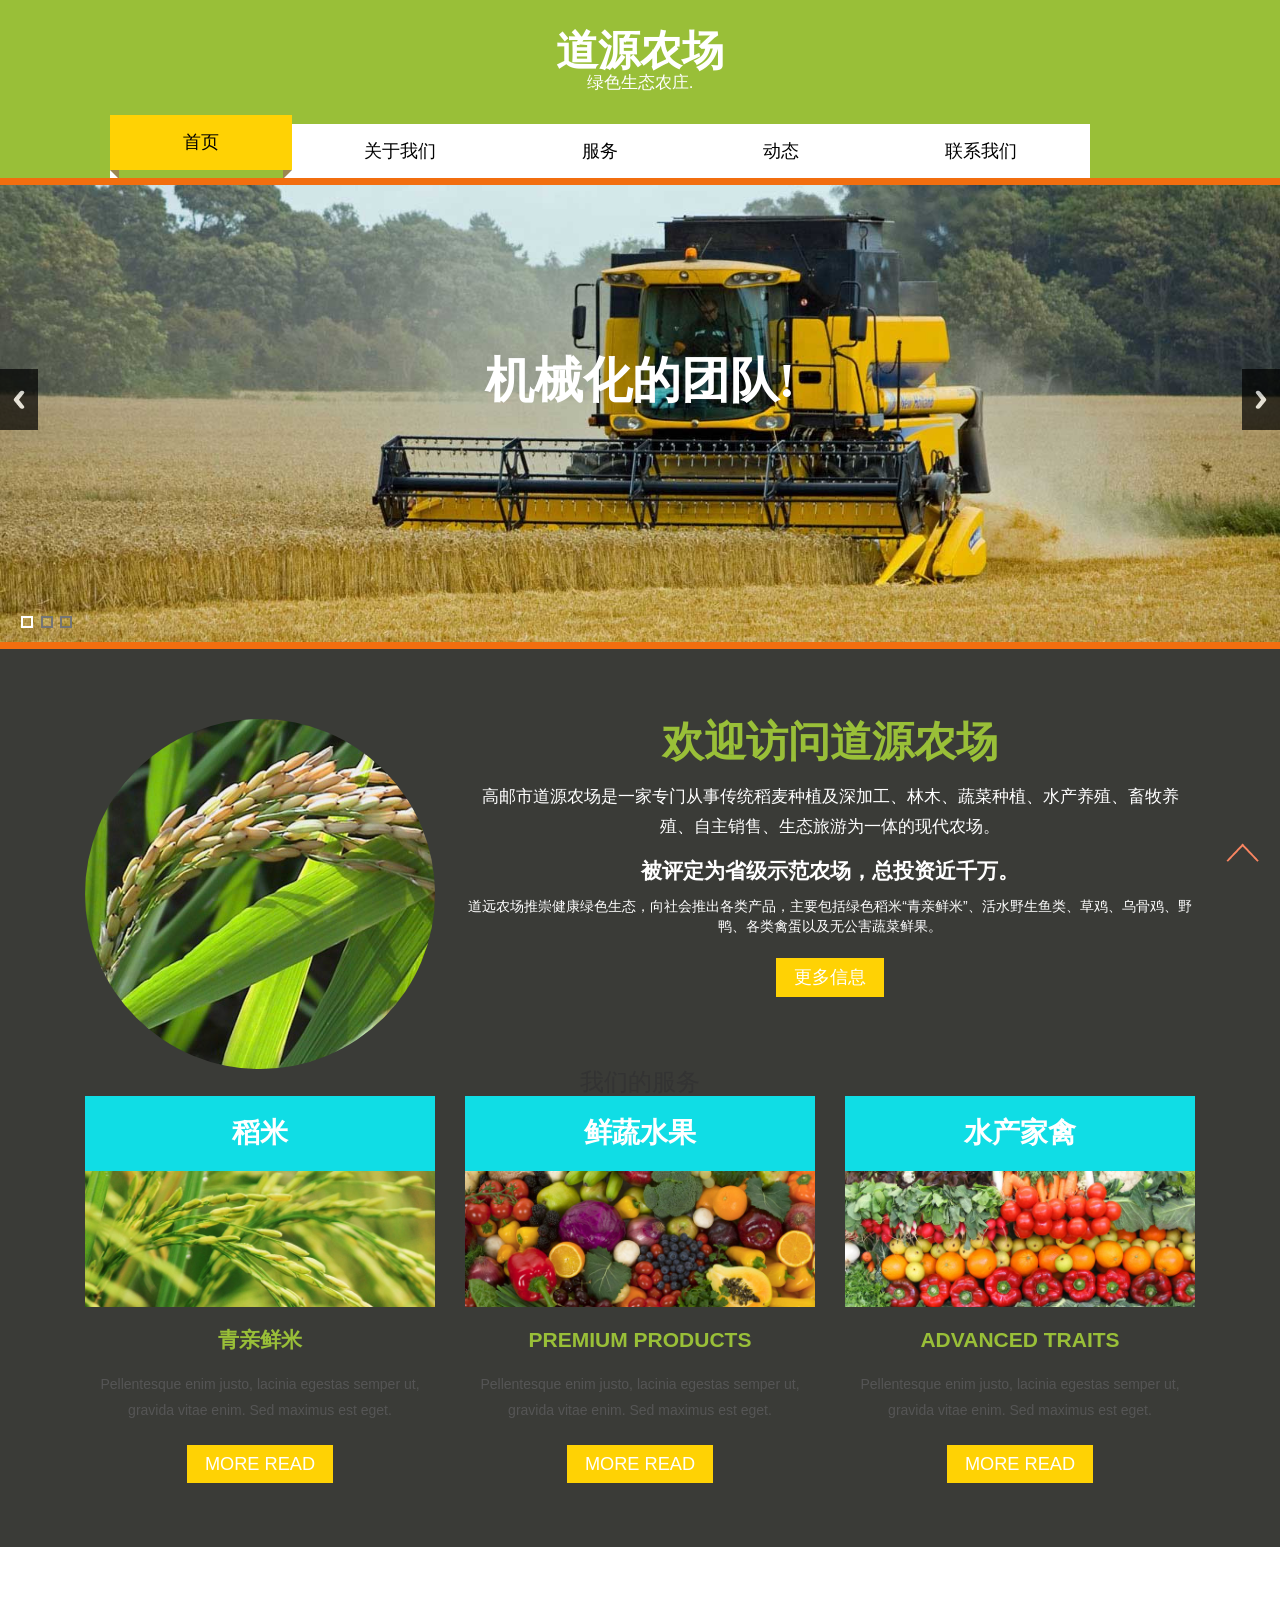
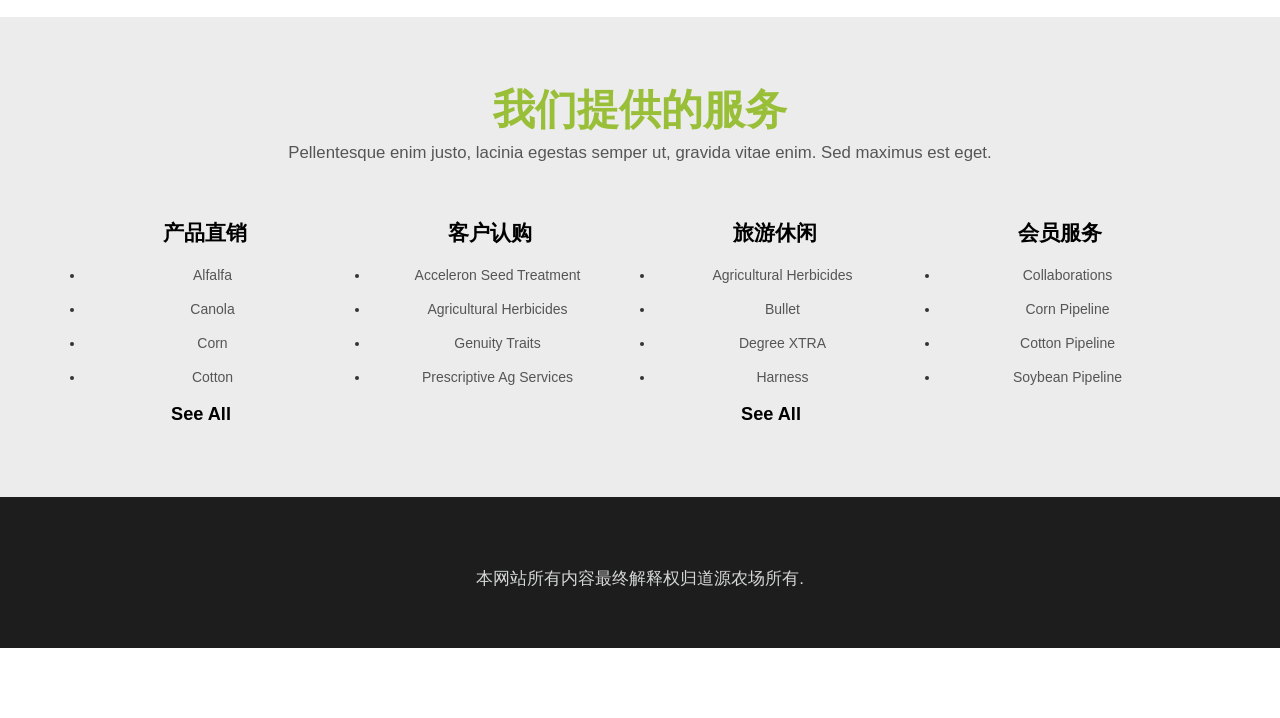
==== commit fffea1b6: "daoyuanfarm html" ====
--- a/nginx/nginx-install/html/daoyuanfarm/index.html
+++ b/nginx/nginx-install/html/daoyuanfarm/index.html
@@ -1,7 +1,7 @@
 <!DOCTYPE HTML>
 <html>
 <head>
-<title>Home</title>
+<title>道源农场</title>
 <link href="css/bootstrap.css" rel="stylesheet" type="text/css" media="all">
 <link href="css/style.css" rel="stylesheet" type="text/css" media="all" />
 <meta name="viewport" content="width=device-width, initial-scale=1">
@@ -51,17 +51,17 @@
    	<div class="container">
    		<div class="header-top">
 		<div class="logo">
-   			<a href="index.html">agronomy</a>
-   			<p>agriculture co.</p>
+   			<a href="index.html">道源农场</a>
+   			<p>绿色生态农庄.</p>
    			</div>
    		<div class='top-menu'>
    				<label class="menu">  </label>
    				<ul>
-   	<li><a href='index.html' class="active"><span>Main Page</span></a></li>
-    <li><a href='about.html'><span>About</span></a></li>
-  	<li><a href='services.html'><span>Services</span></a></li>
-   	<li><a href='news.html'><span>News</span></a></li>
-   	<li><a href='contact.html'><span>Contact</span></a></li>
+   	<li><a href='index.html' class="active"><span>首页</span></a></li>
+    <li><a href='about.html'><span>关于我们</span></a></li>
+  	<li><a href='services.html'><span>服务</span></a></li>
+   	<li><a href='news.html'><span>动态</span></a></li>
+   	<li><a href='contact.html'><span>联系我们</span></a></li>
     <div class="clearfix"> </div>
     </ul>
      <!-- script for menu -->
@@ -86,19 +86,19 @@
 	        <li>
 	          <img src="images/1.jpg" alt="">
 	          <div class="caption">
-	          	<h3>Make your garden look like paradise!</h3>
+	          	<h3>机械化的团队!</h3>
 	          </div>
 	        </li>
 	         <li>
 	          <img src="images/2.jpg" alt="">
 	          <div class="caption">
-	          		<h3>Steady growth for your farm!</h3>
+	          		<h3>生态绿色的种植技术!</h3>
 	          	</div>
 	        </li>
 	        <li>
 	          <img src="images/3.jpg" alt="">
 	          <div class="caption">
-	          		<h3>Make your garden look like paradise!</h3>
+	          		<h3>琳琅满目的产品!</h3>
 	          	</div>
 	        </li>
 	      </ul>
@@ -113,37 +113,35 @@
 					<img src="images/img2.jpg" class="img-responsive" alt="" />
 					</div>
 					<div class="col-md-8 wel-grid1">
-			<h3>welcome</h3>
-			<h6>Sed usto dolor, lobortis quis, lobortis dignissim, pulvinar ac, loremIn pede mi, aliquet sit amet, eu ismod in,auctor ut, ligula</h6>
-			<h5>PRAESENT JUSTO DOLOR, LOBORTIS QUIS, LOBOR</h5>
-			<p>Fusce euismod consequat ante. Lorem ipsum dolor sit amet, consectetuer adipiscing elit. Pellentesque sed dolor. Aliquam congue fermentum nisl. Mauris accumsan nulla vel diam. Sed in lacus ut enim adipiscing aliquet. Nulla venenatis.
+			<h3>欢迎访问道源农场</h3>
+			<h6>高邮市道源农场是一家专门从事传统稻麦种植及深加工、林木、蔬菜种植、水产养殖、畜牧养殖、自主销售、生态旅游为一体的现代农场。</h6>
+			<h5>被评定为省级示范农场，总投资近千万。</h5>
+			<p>道远农场推崇健康绿色生态，向社会推出各类产品，主要包括绿色稻米“青亲鲜米”、活水野生鱼类、草鸡、乌骨鸡、野鸭、各类禽蛋以及无公害蔬菜鲜果。
 				</p>
-				<a href="#" class="button">read more</a>
+				<a href="#" class="button">更多信息</a>
 		</div>
 		<div class="clearfix"> </div>
 		</div>
 		</div>
-	</div>
-	<div class="service-section">
 		<div class="container">
-			<h3>our services</h3>
+			<h3>我们的服务</h3>
 			<div class="service-grids">
 				<div class="col-md-4 service-grid">
-					<h4>cereals</h4>
+					<h4>稻米</h4>
 					<img src="images/img3.jpg" class="img-responsive" alt="" />
-					<h5>agricultural seeds</h5>
+					<h5>青亲鲜米</h5>
 					<p>Pellentesque enim justo, lacinia egestas semper ut, gravida vitae enim. Sed maximus est eget.</p>
 					<a href="#" class="button1"> more read</a>
 					</div>
 					<div class="col-md-4 service-grid">
-					<h4>fruits</h4>
+					<h4>鲜蔬水果</h4>
 					<img src="images/img4.jpg" class="img-responsive" alt="" />
 					<h5>PREMIUM PRODUCTS</h5>
 					<p>Pellentesque enim justo, lacinia egestas semper ut, gravida vitae enim. Sed maximus est eget.</p>
 					<a href="#" class="button1"> more read</a>
 					</div>
 					<div class="col-md-4 service-grid">
-					<h4>vegetables</h4>
+					<h4>水产家禽</h4>
 					<img src="images/img5.jpg" class="img-responsive" alt="" />
 					<h5>ADVANCED TRAITS</h5>
 					<p>Pellentesque enim justo, lacinia egestas semper ut, gravida vitae enim. Sed maximus est eget.</p>
@@ -153,15 +151,17 @@
 				</div>
 			</div>
 		</div>
+	</div>
+	<div class="service-section">
 		<div class="what">
 			<div class="container">
 				<div class="what-header">
-				<h3>what we offer</h3>
+				<h3>我们提供的服务</h3>
 				<p>Pellentesque enim justo, lacinia egestas semper ut, gravida vitae enim. Sed maximus est eget.</p>
 				</div>
 				<div class="what-grids">
 				<div class="col-md-3 what-grid">
-					<h4>AGRICULTURAL SEEDS</h4>
+					<h4>产品直销</h4>
 					<ul class="list">
 						<li><a href="#">Alfalfa</a>
 								<li><a href="#">Canola</a>
@@ -171,7 +171,7 @@
 					<a href="#" class="button2"> see all</a>
 					</div>
 					<div class="col-md-3 what-grid">
-					<h4>TECHNOLOGIESs</h4>
+					<h4>客户认购</h4>
 					<ul class="list">
 						<li><a href="#">Acceleron Seed Treatment</a>
 								<li><a href="#">Agricultural Herbicides</a>
@@ -180,7 +180,7 @@
 						</ul>
 					</div>
 					<div class="col-md-3 what-grid">
-						<h4>WEED CONTROL</h4>
+						<h4>旅游休闲</h4>
 					<ul class="list">
 						<li><a href="#">Agricultural Herbicides</a>
 								<li><a href="#">Bullet</a>
@@ -190,7 +190,7 @@
 					<a href="#" class="button2"> see all</a>
 					</div>
 					<div class="col-md-3 what-grid">
-						<h4>RESEARCH</h4>
+						<h4>会员服务</h4>
 					<ul class="list">
 						<li><a href="#">Collaborations</a>
 								<li><a href="#">Corn Pipeline</a>
@@ -202,7 +202,7 @@
 				</div>
 				</div>
 				</div>
-				<div class="news-section">
+				<!--div class="news-section">
 					<div class="container">
 						<div class="news-header">
 				<h3>News & articles</h3>
@@ -238,50 +238,51 @@
 					</div>
 					<div class="clearfix"> </div>
 				</div>
-			</div>
+			</div-->
 			<!--div class="google-map">
 				<iframe src="https://www.google.com/maps/embed?pb=!1m12!1m8!1m3!1d3105.6247032762103!2d-77.030374!3d38.8868275!3m2!1i1024!2i768!4f13.1!2m1!1susda+agriculture!5e0!3m2!1sen!2sin!4v1430823037391"> 
 					</iframe>
 				</div-->
-		<div class="contact-section">
+		<!--div class="contact-section">
 			<div class="container">
 				<h3> LEAVE US A MESSAGE</h3>
 				<div class="contact-grid">
-			<div class="col-md-4 contactgrid">
-				<input type="text" class="text" value=" name" onfocus="this.value = '';" onblur="if (this.value == '') {this.value = ' name';}">
-				</div>
-				<div class="col-md-4 contactgrid">
-				<input type="text" class="text" value="email" onfocus="this.value = '';" onblur="if (this.value == '') {this.value = 'email';}">
-				</div>
-				<div class="col-md-4 contactgrid">
-				<input type="text" class="text" value="phone" onfocus="this.value = '';" onblur="if (this.value == '') {this.value = 'phone';}">
-				</div>
-				<div class="clearfix"> </div>
-				<div class="col-md-12 contactgrid1">
-				<textarea onfocus="if(this.value == 'Your Message') this.value='';" onblur="if(this.value == '') this.value='Your Message';" >Your Message</textarea>
-				</div>
-				<div class="contactgrid2">
-				<input type="button" value="send message">
-			   </div>
-			   
-				</div>
-
-				</div>
-			</div>
+					<div class="col-md-4 contactgrid">
+						<input type="text" class="text" value=" name" onfocus="this.value = '';" onblur="if (this.value == '') {this.value = ' name';}">
+					</div>
+					<div class="col-md-4 contactgrid">
+						<input type="text" class="text" value="email" onfocus="this.value = '';" onblur="if (this.value == '') {this.value = 'email';}">
+					</div>
+					<div class="col-md-4 contactgrid">
+						<input type="text" class="text" value="phone" onfocus="this.value = '';" onblur="if (this.value == '') {this.value = 'phone';}">
+					</div>
+					<div class="clearfix"> </div>
+						<div class="col-md-12 contactgrid1">
+							<textarea onfocus="if(this.value == 'Your Message') this.value='';" onblur="if(this.value == '') this.value='Your Message';" >Your Message</textarea>
+						</div>
+						<div class="contactgrid2">
+							<input type="button" value="send message">
+						</div>
+					</div>
+				</div>
+			</div> 
+		</div-->
 			<div class="footer-section">
 				<div class="container">
-					<div class="footer-top">
+					<!--div class="footer-top">
 								<div class="social-icons">
 										<a href="#"><i class="icon1"></i></a>
 										<a href="#"><i class="icon2"></i></a>
 										<a href="#"><i class="icon3"></i></a>
-									</div>
 								</div>
-
+					</div-->
+					<div class="footer-bottom">
+						<p>本网站所有内容最终解释权归道源农场所有.</p>
+					</div>
 					<!--div class="footer-bottom">
 									<p>Copyright &copy; 2015.Company name All rights reserved.<a target="_blank" href="http://www.freemoban.com/">www.freemoban.com</a></p>
-									</div-->
-									 <script type="text/javascript">
+					</div-->
+					<!--script type="text/javascript">
 						$(document).ready(function() {
 							/*
 							var defaults = {
@@ -292,13 +293,12 @@
 					 		};
 							*/
 							
-							$().UItoTop({ easingType: 'easeOutQuart' });
-							
+							$().UItoTop({ easingType: 'easeOutQuart' });	
 						});
-					</script>
-				<a class="scroll" href="#home" id="toTop" style="display: block;"> <span id="toTopHover" style="opacity: 1;"> </span></a>
-
-								</div>
-							</div>
+					</script-->
+					
+					<a class="scroll" href="#home" id="toTop" style="display: block;"> <span id="toTopHover" style="opacity: 1;"> </span></a>
+				</div>
+			</div>
 	</body>
 </html>
